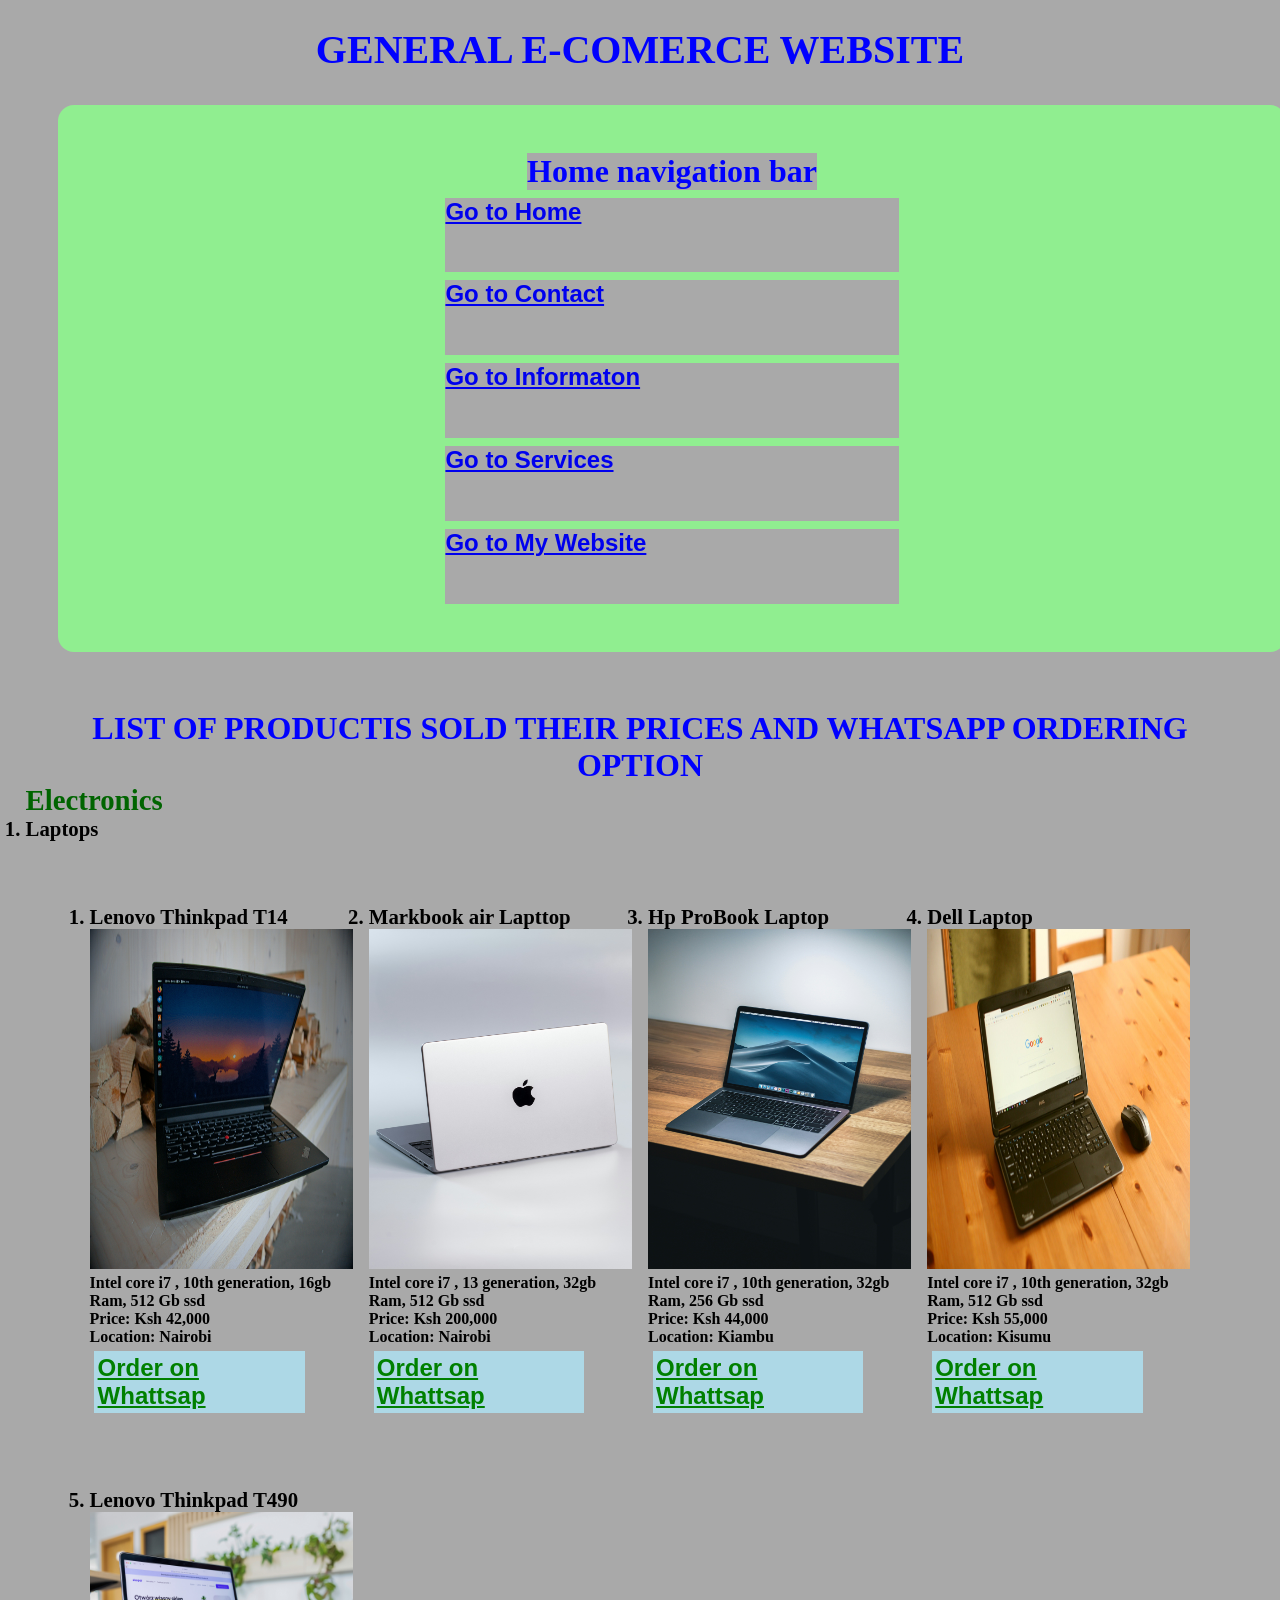
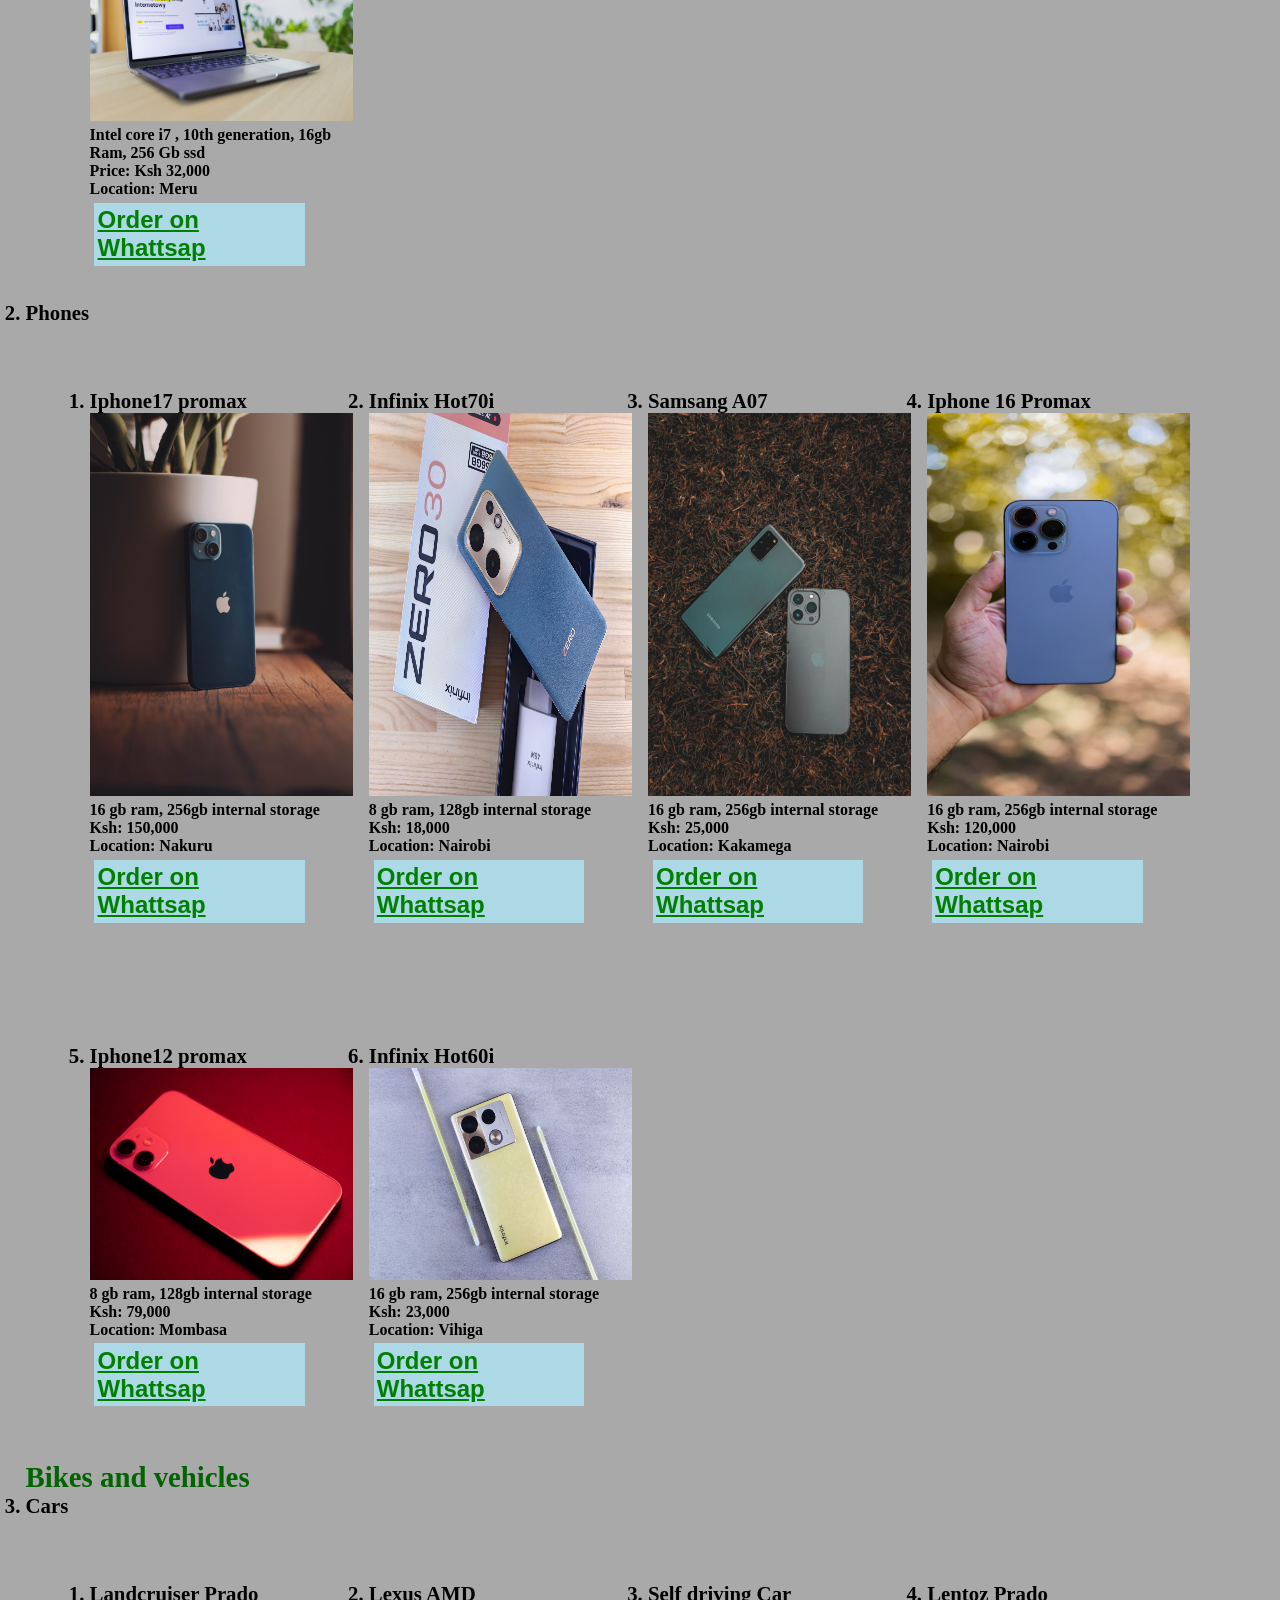
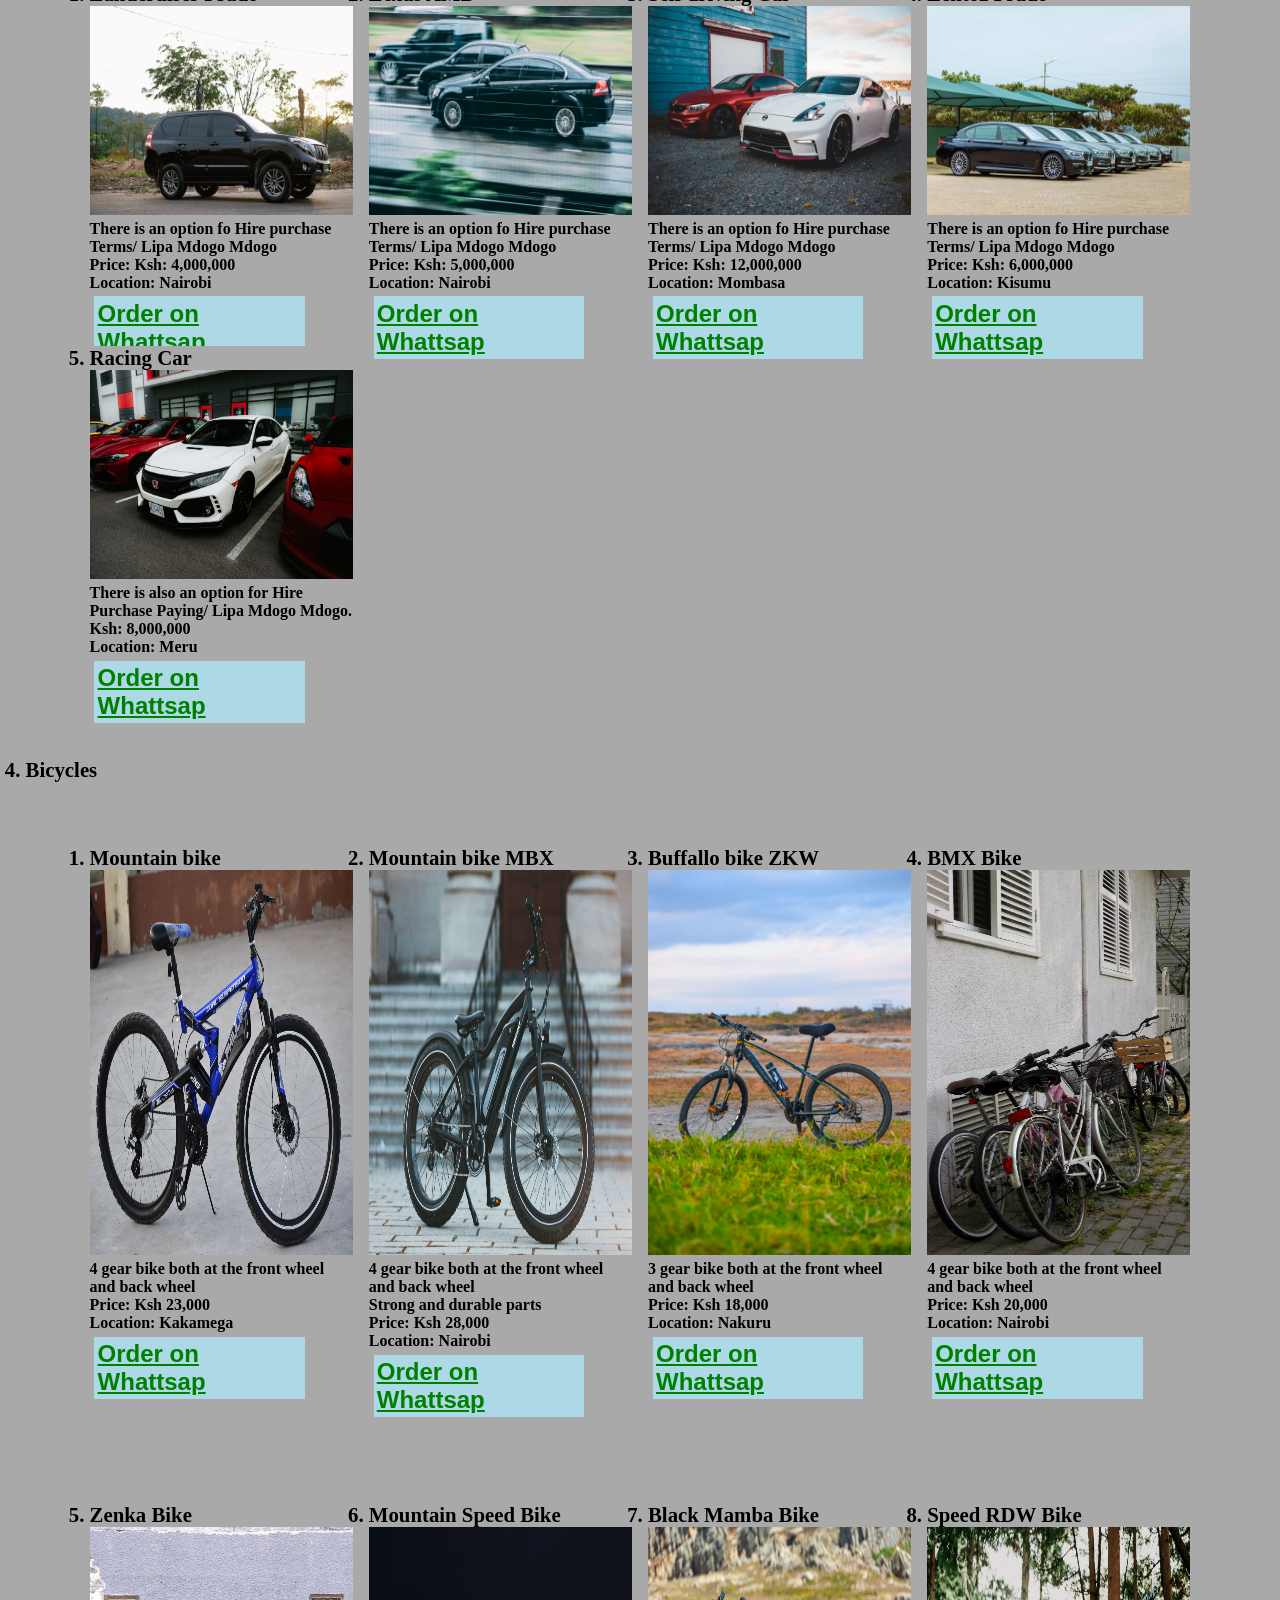
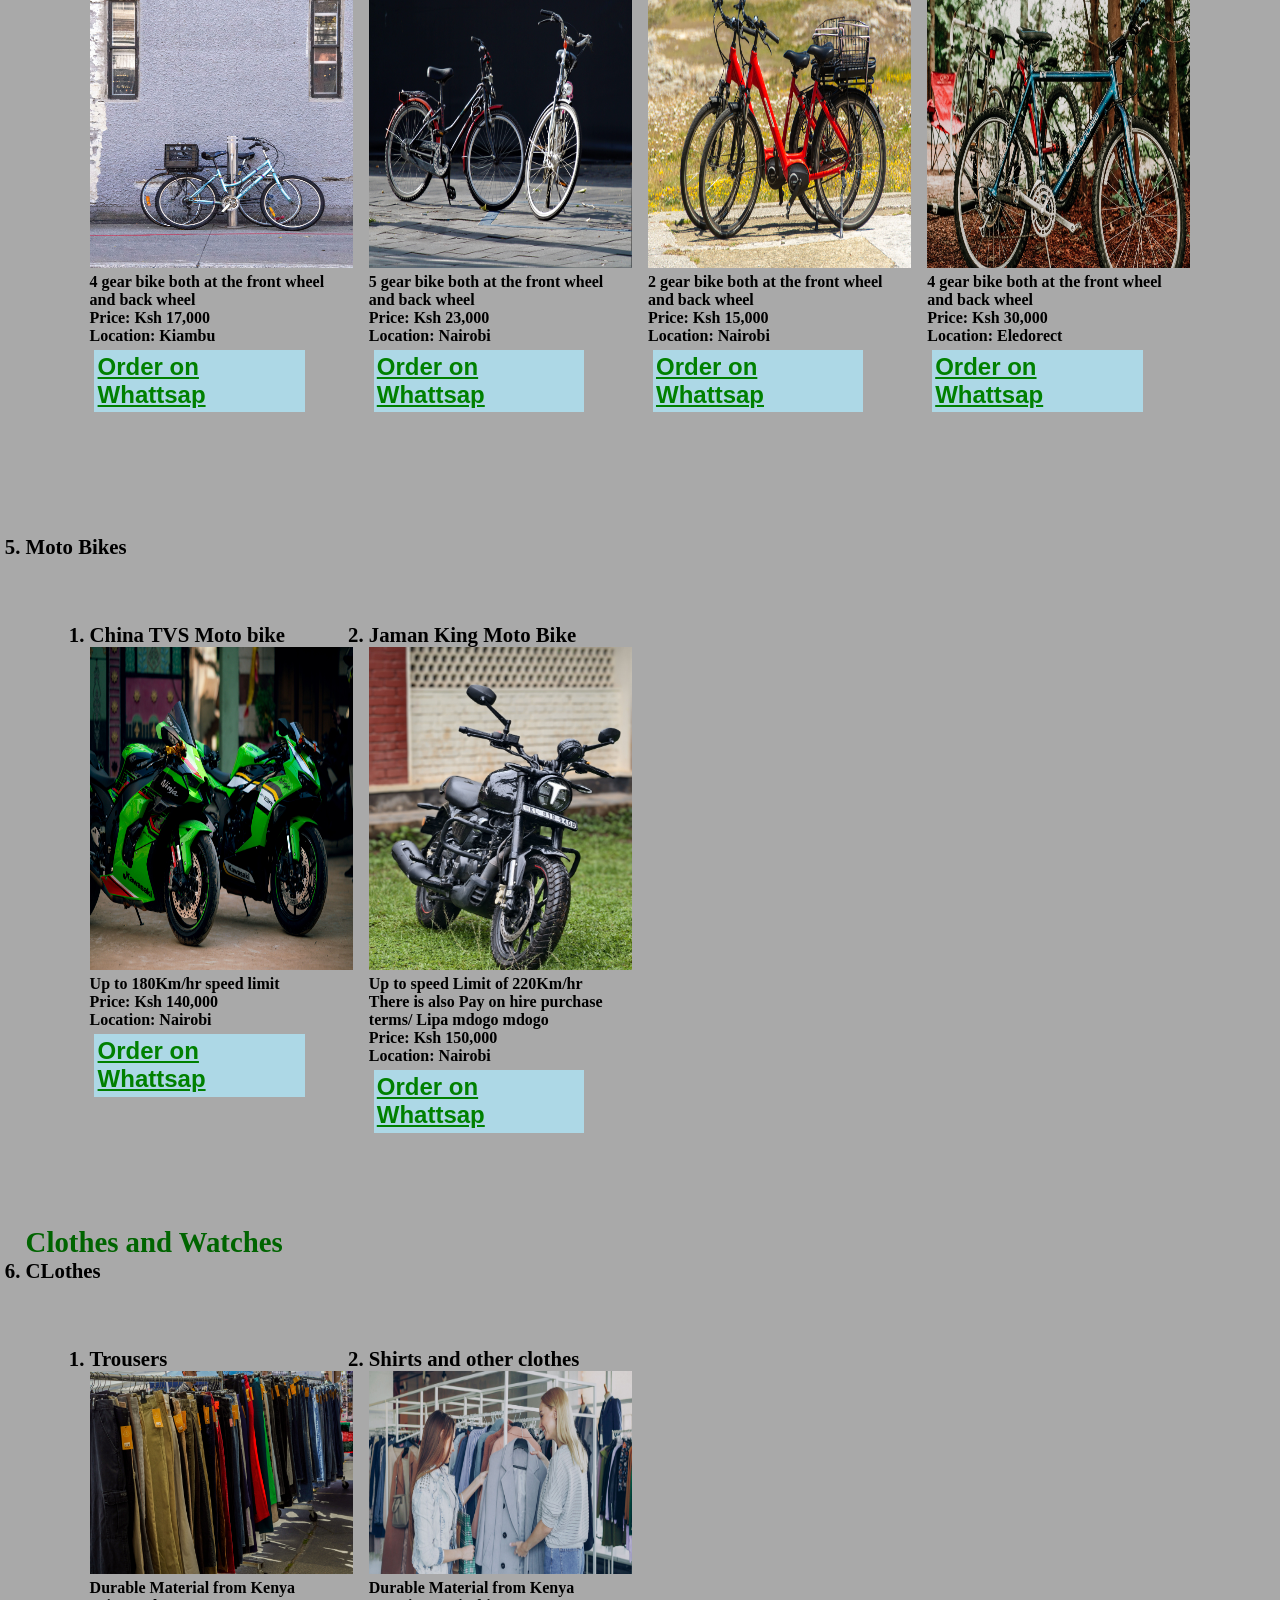
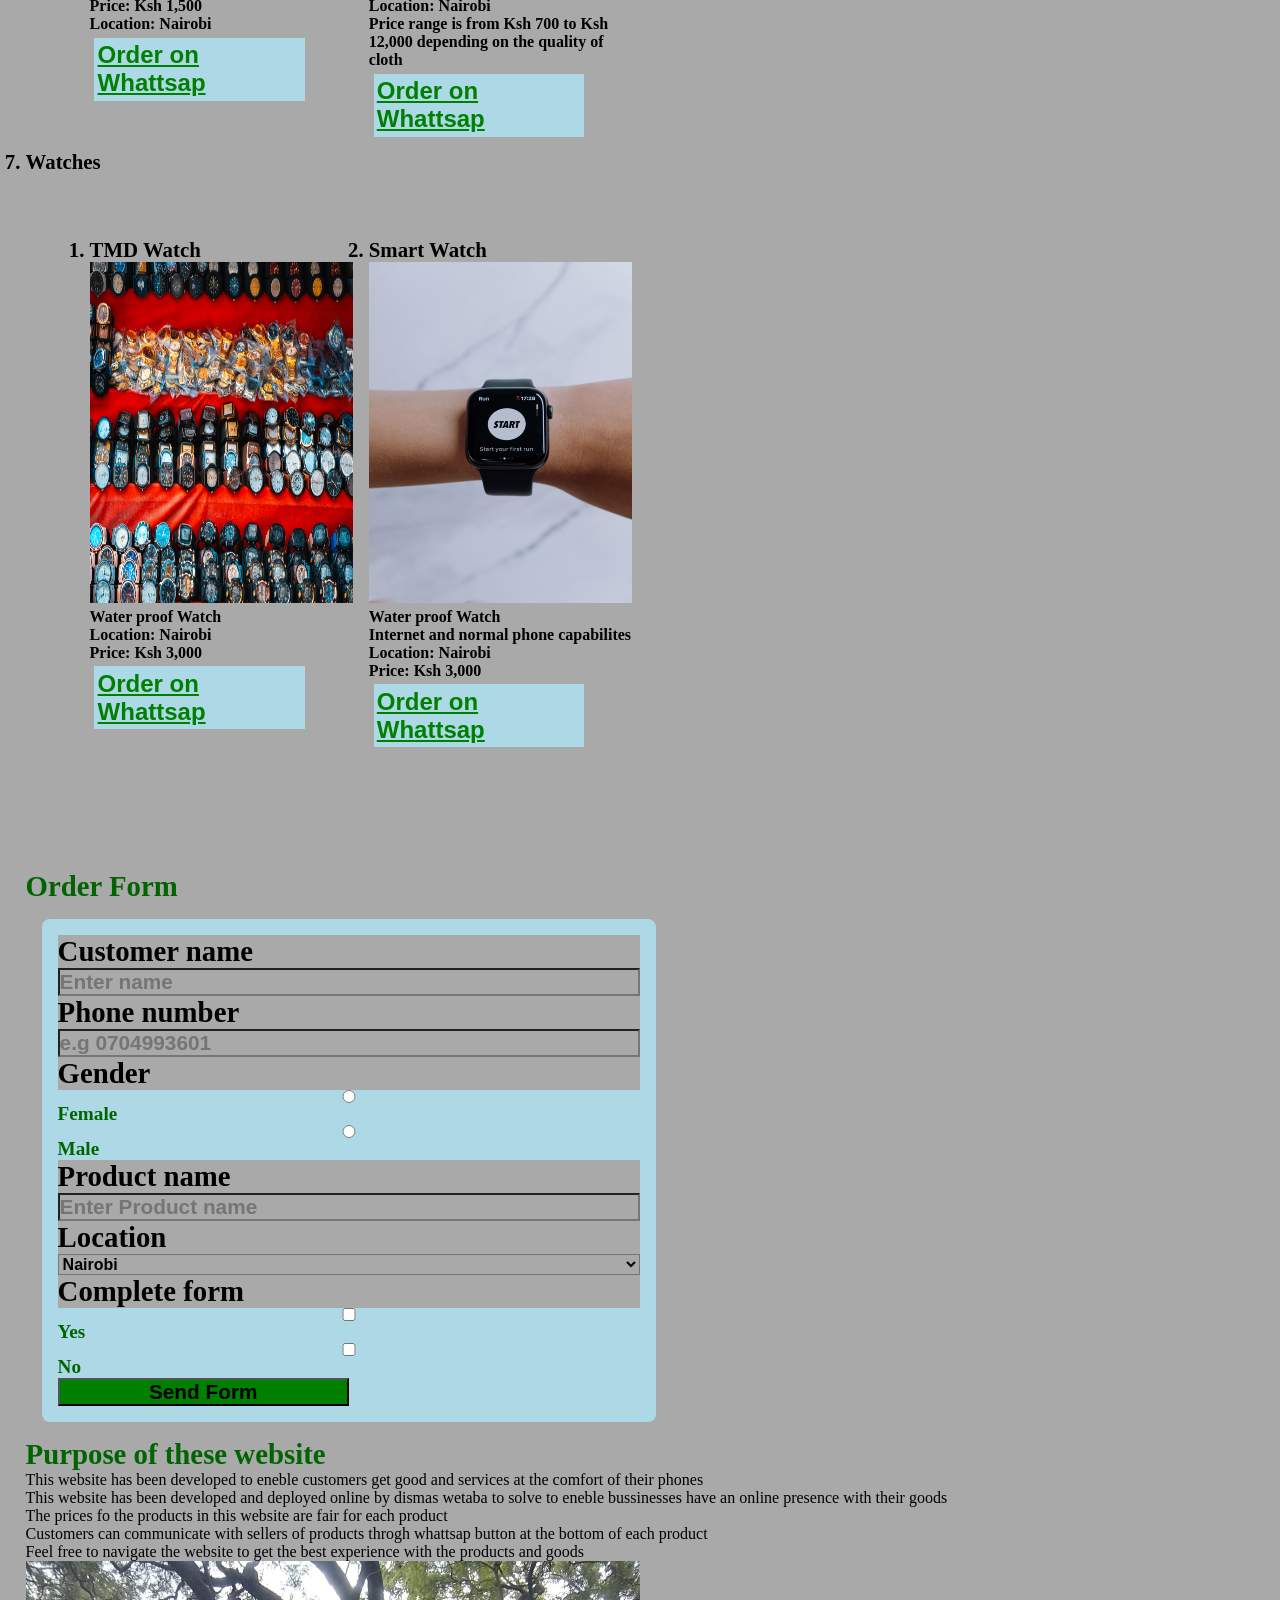
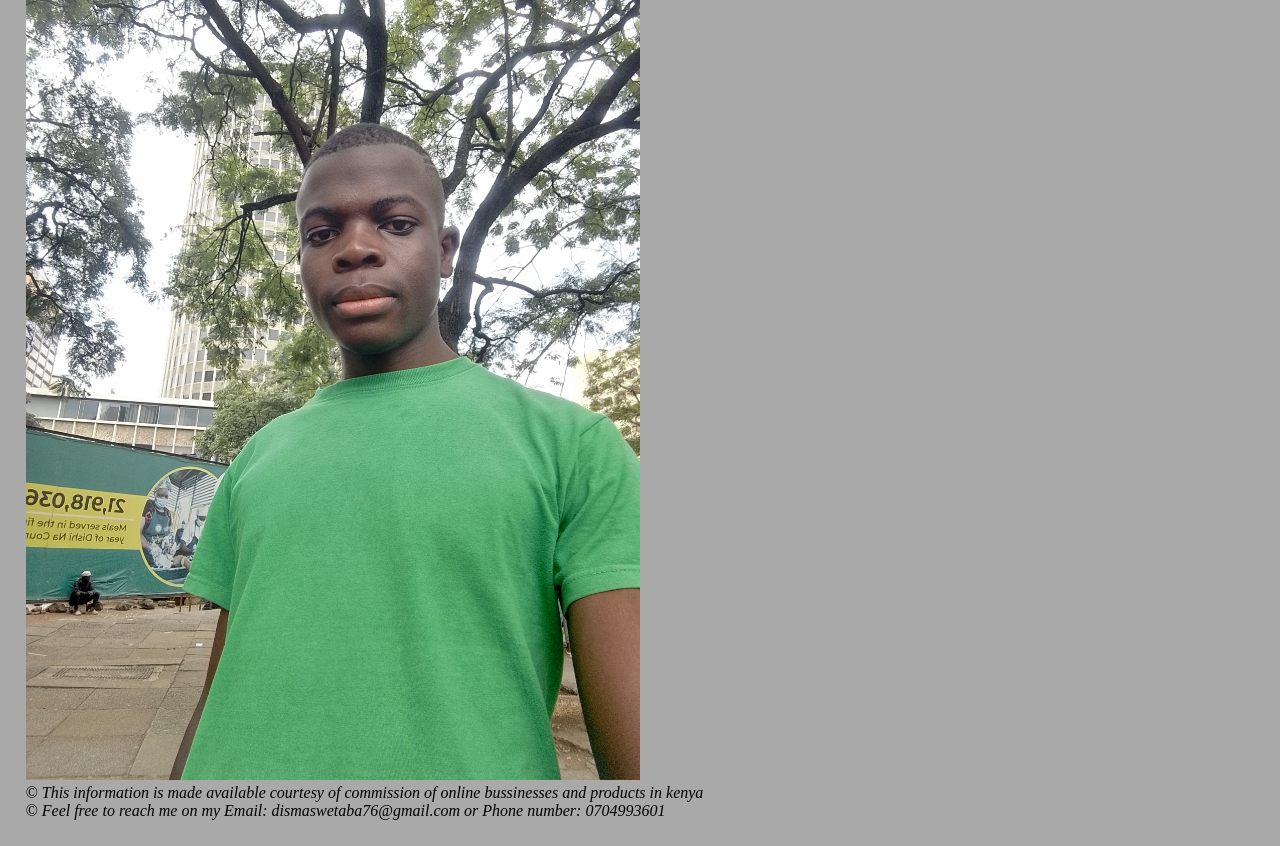
==== index.html @ 39b9da93 "Fixed the view port spelling problem" ====
<!DOCTYPE html>
<html lang="en">
    <head>
        <meta charset="UTF-8">
        <meta name="viewport" content="width=device-width, initial-scale=1.0">
        <title>Home Page</title>
        <link rel="stylesheet" href="styles.css">
    </head>
    <body>
        <header class="header">
            <h1>GENERAL E-COMERCE WEBSITE</h1>
            <nav>
                <h2> Home navigation bar</h2>
                <a class="btn" href="index.html">Go to Home</a>
                <a class="btn" href="contact.html">Go to Contact</a>
                <a class="btn" href="about.html">Go to Informaton </a>
                <a class="btn" href="services.html">Go to Services</a>
                <a class="btn" href="https://dismaswetaba.github.io/personal_website/">Go to My Website</a>
            </nav>
        </header>
        <main>
            <section class="goods">
                <h2>LIST OF PRODUCTIS SOLD THEIR PRICES AND WHATSAPP ORDERING OPTION</h2>
                <ol>
                    <h3>Electronics</h3>
                    <li>Laptops</li>
                    <ol class="products" start="1">
                        <li>Lenovo Thinkpad T14
                            <img src="images/lenovo.jpg" alt="Lenovo Thinkpad T14">
                            <p>Intel core i7 , 10th generation, 16gb Ram, 512 Gb ssd</p>
                            <p><strong>Price: Ksh 42,000</strong></p>
                            <p><strong>Location: Nairobi</strong></p>
                            <a class="whatssap-btn" href="https://wa.me/254704993601?text=Hello%2c%20I%20want%20Lenovo%20Thinkpad%20T14%20Laptop">Order on Whattsap</a>
                        </li>
                            <li>Markbook air Lapttop
                            <img src="images/markbookair.jpg" alt="Markbook air">
                            <p>Intel core i7 , 13 generation, 32gb Ram, 512 Gb ssd</p>
                            <p><strong>Price: Ksh 200,000</strong></p>
                            <p><strong>Location: Nairobi</strong></p>
                            <a class="whatssap-btn" href="https://wa.me/254704993601?text=Hello%2c%20I%20want%20to%20buy%20MackBook%20air%20Laptop">Order on Whattsap</a>
                        </li>
                        <li>Hp ProBook Laptop
                            <img src="images/hp_probook.jpg" alt="Hp Proobook Laptop">
                            <p>Intel core i7 , 10th generation, 32gb Ram, 256 Gb ssd</p>
                            <p><strong>Price: Ksh 44,000</strong></p>
                            <p><strong>Location: Kiambu</strong></p>
                            <a class="whatssap-btn" rel="noopener noreferrer" target="_blank" href="https://wa.me/254704993601?text=Hello%2c%20I%20want%20to%20buy%Hp%20ProBook%20Laptop">Order on Whattsap</a>
                        </li>
                        <li>Dell Laptop
                            <img src="images/dell.jpg" alt="Dell Laptop">
                            <p>Intel core i7 , 10th generation, 32gb Ram, 512 Gb ssd</p>
                            <p><strong>Price: Ksh 55,000</strong></p>
                            <p><strong>Location: Kisumu</strong></p>
                            <a class="whatssap-btn" href="https://wa.me/254704993601?text=Hello%2c%20I%20want%20to%20buy%Dell%20Laptop">Order on Whattsap</a>
                        </li>
                        <li>Lenovo Thinkpad T490
                            <img src="images/laptop.jpg" alt="Hp Proobook Laptop">
                            <p>Intel core i7 , 10th generation, 16gb Ram, 256 Gb ssd</p>
                            <p><strong>Price: Ksh 32,000</strong></p>
                            <p><strong>Location: Meru</strong></p>
                            <a class="whatssap-btn" rel="noopener noreferrer" href="https://wa.me/254704993601?text=Hello%2c%20I%20want%20to%20buy%Lenovo%20Thinkpad%20T490%20Laptop">Order on Whattsap</a>
                        </li>    
                    </ol>
                    <li>Phones</li>
                    <ol class="products">
                        <li>Iphone17 promax
                            <img src="images/iphone1.jpg" alt="Iphone17 promax">
                            <p>16 gb ram, 256gb internal storage</p>
                            <p><strong>Ksh: 150,000</strong></p>
                            <p><strong>Location: Nakuru</strong></p>
                            <a class="whatssap-btn" rel="noopener noreferrer" href="https://wa.me/254704993601?text=Hello%2c%20I%20want%20buy%20Iphone17%20Promax.">Order on Whattsap</a>
                        </li>
                        <li>Infinix Hot70i
                            <img src="images/Infinix1.jpg" alt="Infinix Hot70i">
                            <p>8 gb ram, 128gb internal storage</p>
                            <p><strong>Ksh: 18,000</strong></p>
                            <p><strong>Location: Nairobi</strong></p>
                            <a class="whatssap-btn" rel="noopener noreferrer" href="https://wa.me/254704993601?text=Hello%2c%20I%20want%20Infinix%20Hot70i.">Order on Whattsap</a>
                        </li>
                        <li>Samsang A07
                            <img src="images/samsang.jpg" alt="Samsang A07">
                            <p>16 gb ram, 256gb internal storage</p>
                            <p><strong>Ksh: 25,000</strong></p>
                            <p><strong>Location: Kakamega</strong></p>
                            <a class="whatssap-btn" rel="noopener noreferrer" href="https://wa.me/254704993601?text=Hello%2c%20I%20want%20buy%20Samsang%20Promax.">Order on Whattsap</a>
                        </li>
                            <li>Iphone 16 Promax
                            <img src="images/iphone2.jpg" alt="Iphone16 promax">
                            <p>16 gb ram, 256gb internal storage</p>
                            <p><strong>Ksh: 120,000</strong></p>
                            <p><strong>Location: Nairobi</strong></p>
                            <a class="whatssap-btn" rel="noopener noreferrer" href="https://wa.me/254704993601?text=Hello%2c%20I%20want%20buy%20Iphone16%20Promax.">Order on Whattsap</a>
                        </li>
                        <li>Iphone12 promax
                            <img src="images/iphone3.jpg" alt="Iphone12 promax">
                            <p>8 gb ram, 128gb internal storage</p>
                            <p><strong>Ksh: 79,000</strong></p>
                            <p><strong>Location: Mombasa</strong></p>
                            <a class="whatssap-btn" rel="noopener noreferrer" href="https://wa.me/254704993601?text=Hello%2c%20I%20want%20buy%20Iphone12%20Promax.">Order on Whattsap</a>
                        </li>
                        <li>Infinix Hot60i
                            <img src="images/infinix2.jpg" alt="Infinix Hot60i">
                            <p>16 gb ram, 256gb internal storage</p>
                            <p><strong>Ksh: 23,000</strong></p>
                            <p><strong>Location: Vihiga</strong></p>
                            <a class="whatssap-btn" rel="noopener noreferrer" href="https://wa.me/254704993601?text=Hello%2c%20I%20want%20buy%20Infinix%20Hot60i.">Order on Whattsap</a> 
                        </li>
                    </ol>
                    <h3>Bikes and vehicles</h3>
                    <li>Cars</li>
                    <ol class="products">
                        <li>Landcruiser Prado
                            <img src="images/landcruiserprado.jpg" alt="Landcruiser Prado">
                            <p>There is an option fo Hire purchase Terms/ Lipa Mdogo Mdogo</p>
                            <p><strong>Price: Ksh: 4,000,000</strong></p>
                            <p><strong>Location: Nairobi</strong></p>
                            <a class="whatssap-btn" rel="noopener noreferrer" href="https://wa.me/254704993601?text=Hello%2c%20I%20want%20to%20Landcruiser%20Prado">Order on Whattsap</a>
                        </li>
                        <li>Lexus AMD
                            <img src="images/cars2.jpg" alt="Lexus AMD">
                            <p>There is an option fo Hire purchase Terms/ Lipa Mdogo Mdogo</p>
                            <p><strong>Price: Ksh: 5,000,000</strong></p>
                            <p><strong>Location: Nairobi</strong></p>
                            <a class="whatssap-btn" rel="noopener noreferrer" href="https://wa.me/254704993601?text=Hello%2c%20I%20want%20to%20Lexus%20AMD">Order on Whattsap</a>
                        </li>
                        <li>Self driving Car
                            <img src="images/cars3.jpg" alt="Self Driving car">
                            <p>There is an option fo Hire purchase Terms/ Lipa Mdogo Mdogo</p>
                            <p><strong>Price: Ksh: 12,000,000</strong></p>
                            <p><strong>Location: Mombasa</strong></p>
                            <a class="whatssap-btn" rel="noopener noreferrer" href="https://wa.me/254704993601?text=Hello%2c%20I%20want%20to%20Self%20driving%20car">Order on Whattsap</a>
                        </li>
                        <li>Lentoz Prado
                            <img src="images/cars5.jpg" alt="Lentoz Prado">
                            <p>There is an option fo Hire purchase Terms/ Lipa Mdogo Mdogo</p>
                            <p><strong>Price: Ksh: 6,000,000</strong></p>
                            <p><strong>Location: Kisumu</strong></p>
                            <a class="whatssap-btn" rel="noopener noreferrer" href="https://wa.me/254704993601?text=Hello%2c%20I%20want%20to%20Lentoz%20Prado">Order on Whattsap</a>
                        </li>
                        <li>Racing Car
                            <img src="images/cars1.jpg" alt="Racing Car">
                            <p>There is also an option for Hire Purchase Paying/ Lipa Mdogo Mdogo.</p>
                            <p><strong>Ksh: 8,000,000</strong></p>
                            <p><strong>Location: Meru</strong></p>
                            <a class="whatssap-btn" rel="noopener noreferrer" href="https://wa.me/254704993601?text=Hello%2c%20I%20to%20buy%20a%20Racing%20car.">Order on Whattsap</a>
                        </li>
                    </ol>
                    <li>Bicycles</li>
                    <ol class="products">
                        <li>Mountain bike
                            <img src="images/mountainbike.jpg" alt="Mountain bike">
                            <p>4 gear bike both at the front wheel and back wheel</p>
                            <p><strong>Price: Ksh 23,000</strong></p>
                            <p><strong>Location: Kakamega</strong></p>
                            <a class="whatssap-btn" rel="noopener noreferrer" href="https://wa.me/254704993601?text=Hello%2c%20I%20want%20to%20buy%20this%20Mountain%20bike">Order on Whattsap</a>
                        </li>
                        <li>Mountain bike MBX
                            <img src="images/mountainbike1.jpg" alt="Mountain bike MBX">
                            <p>4 gear bike both at the front wheel and back wheel</p>
                            <p>Strong and durable parts</p>
                            <p><strong>Price: Ksh 28,000</strong></p>
                            <p><strong>Location: Nairobi</strong></p>
                            <a class="whatssap-btn" rel="noopener noreferrer" href="https://wa.me/254704993601?text=Hello%2c%20I%20want%20to%20buy%20this%20Mountain%20bike%20MBX">Order on Whattsap</a>
                        </li>
                        <li>Buffallo bike ZKW
                            <img src="images/bike1.jpg" alt="Buffallo bike ZKW">
                            <p>3 gear bike both at the front wheel and back wheel</p>
                            <p><strong>Price: Ksh 18,000</strong></p>
                            <p><strong>Location: Nakuru</strong></p>
                            <a class="whatssap-btn" rel="noopener noreferrer" href="https://wa.me/254704993601?text=Hello%2c%20I%20want%20to%20buy%20this%20Buffallo%20bike%20ZKW">Order on Whattsap</a>
                        </li>
                        <li>BMX Bike
                            <img src="images/bikes1.jpg" alt="BMX bike">
                            <p>4 gear bike both at the front wheel and back wheel</p>
                            <p><strong>Price: Ksh 20,000</strong></p>
                            <p><strong>Location: Nairobi</strong></p>
                            <a class="whatssap-btn" rel="noopener noreferrer" href="https://wa.me/254704993601?text=Hello%2c%20I%20want%20to%20buy%20this%20BMX%20bike">Order on Whattsap</a>
                        </li>
                        <li>Zenka Bike
                            <img src="images/bikes2.jpg" alt="Zenka bike">
                            <p>4 gear bike both at the front wheel and back wheel</p>
                            <p><strong>Price: Ksh 17,000</strong></p>
                            <p><strong>Location: Kiambu</strong></p>
                            <a class="whatssap-btn" rel="noopener noreferrer" href="https://wa.me/254704993601?text=Hello%2c%20I%20want%20to%20buy%20this%20Zenka%20bike">Order on Whattsap</a>
                        </li>
                        <li>Mountain Speed Bike
                            <img src="images/bikes3.jpg" alt="Mountain Speed bike">
                            <p>5 gear bike both at the front wheel and back wheel</p>
                            <p><strong>Price: Ksh 23,000</strong></p>
                            <p><strong>Location: Nairobi</strong></p>
                            <a class="whatssap-btn" rel="noopener noreferrer" href="https://wa.me/254704993601?text=Hello%2c%20I%20want%20to%20buy%20this%20Mountain%20Speed%20bike">Order on Whattsap</a>
                        </li>
                        <li>Black Mamba Bike
                            <img src="images/bikes4.jpg" alt="Black Mamba bike">
                            <p>2 gear bike both at the front wheel and back wheel</p>
                            <p><strong>Price: Ksh 15,000</strong></p>
                            <p><strong>Location: Nairobi</strong></p>
                            <a class="whatssap-btn" rel="noopener noreferrer" href="https://wa.me/254704993601?text=Hello%2c%20I%20want%20to%20buy%20this%20Black%20Mamba%20bike">Order on Whattsap</a>
                        </li>
                        <li>Speed RDW Bike
                            <img src="images/bikes5.jpg" alt="Speed RDW Bike">
                            <p>4 gear bike both at the front wheel and back wheel</p>
                            <p><strong>Price: Ksh 30,000</strong></p>
                            <p><strong>Location: Eledorect</strong></p>
                            <a class="whatssap-btn" rel="noopener noreferrer" href="https://wa.me/254704993601?text=Hello%2c%20I%20want%20to%20buy%20this%20Speed%20RDW%20bike">Order on Whattsap</a>
                        </li>


                    </ol>
                    <li>Moto Bikes</li>
                    <ol class="products">
                        <li>China TVS Moto bike
                            <img src="images/motorbik1.jpg" alt="TVS Moto Bike">
                            <p>Up to 180Km/hr speed limit</p>
                            <p><strong>Price: Ksh 140,000</strong></p>
                            <p><strong>Location: Nairobi</strong></p>
                            <a class="whatssap-btn" rel="noopener noreferrer" href="https://wa.me/254704993601?text=Hello%2c%20I%20want%20to%20buy%20this%20TVS%20Moto%20bike">Order on Whattsap</a>
                        </li>
                        <li>Jaman King Moto Bike
                            <img src="images/motorbike.jpg" alt="Jaman King Bike">
                            <p>Up to speed Limit of 220Km/hr</p>
                            <p>There is also Pay on hire purchase terms/ Lipa mdogo mdogo</p>
                            <p><strong>Price: Ksh 150,000</strong></p>
                            <p><strong>Location: Nairobi</strong></p>
                            <a class="whatssap-btn" rel="noopener noreferrer" href="https://wa.me/254704993601?text=Hello%2c%20I%20want%20to%20buy%20this%20Jaman%20King%20Moto%20bike">Order on Whattsap</a>
                        </li>
                    </ol>
                    <h3>Clothes and Watches</h3>
                    <li>CLothes</li>
                    <ol class="products">
                        <li>Trousers
                            <img src="images/trousers1.jpg" alt="Trousers">
                            <p>Durable Material from Kenya </p>
                            <p><strong>Price: Ksh 1,500</strong></p>
                            <p><strong>Location: Nairobi</strong></p>
                            <a class="whatssap-btn" rel="noopener noreferrer" href="https://wa.me/254704993601?text=Hello%2c%20I%20want%20to%20buy%20this%20Trouser.">Order on Whattsap</a>
                        </li>
                        <li>Shirts and other clothes
                            <img src="images/clothes.jpg" alt="Clothes">
                            <p>Durable Material from Kenya </p>
                            <p><strong>Location: Nairobi</strong></p>
                            <p><strong>Price range is from Ksh 700 to Ksh 12,000 depending on the quality of cloth</strong></p>
                            <a class="whatssap-btn" rel="noopener noreferrer" href="https://wa.me/254704993601?text=Hello%2c%20I%20want%20to%20buy%20this%20Trouser.">Order on Whattsap</a>
                        </li>
                    </ol>
                    <li>Watches</li>
                    <ol class="products">
                        <li>TMD Watch
                            <img src="images/watches1.jpg" alt="TMD Watch">
                            <p>Water proof Watch</p>
                            <p><strong>Location: Nairobi</strong></p>
                            <p><strong>Price: Ksh 3,000</strong></p>
                            <a class="whatssap-btn" rel="noopener noreferrer" href="https://wa.me/254704993601?text=Hello%2c%20I%20to%20buy%20a%20TMD%20Watch.">Order on Whattsap</a>
                        </li>
                         <li>Smart Watch
                            <img src="images/smartwatch1.jpg" alt="Smart Watch">
                            <p>Water proof Watch</p>
                            <p>Internet and normal phone capabilites</p>
                            <p><strong>Location: Nairobi</strong></p>
                            <p><strong> Price: Ksh 3,000 </strong></p>
                            <a class="whatssap-btn" rel="noopener noreferrer" href="https://wa.me/254704993601?text=Hello%2c%20I%20to%20buy%20a%20Smart%20Watch.">Order on Whattsap</a>
                        </li>
                    </ol>
                </ol>
            </section>
            <aside class="form">
                <h3>Order Form</h3>
                <form action="submit" method="post">
                    <label for="name">Customer name</label>
                    <input type="text" id="name" name="name" placeholder="Enter name" required>
                    <label for="phone_number">Phone number</label>
                    <input type="tel" id="phone_number" name="phone_number" placeholder="e.g 0704993601" required>
                    <label for="gender">Gender</label>
                    <input type="radio" name="gender" id="gender" value="Female">Female
                    <input type="radio" name="gender" id="gender" value="Male">Male
                    <label for="product_name">Product name</label>
                    <input type="text" id="product_name" name="product_name" placeholder="Enter Product name" required>
                    <label for="location">Location</label>
                    <select id="location">
                        <option value="Nairobi">Nairobi</option>
                        <option value="Meru">Meru</option>
                        <option value="Mombasa">Mombasa</option>
                        <option value="Kakamega">Kakamega</option>
                        <option value="Kisumu">Kisumu</option>
                        <option value="Nakuru">Nakuru</option>
                        <option value="Vihiga">Vihiga</option>
                        <option value="Machakos">Machakos</option>
                        <option value="Kiambu">Kiambu</option>
                        <option value="Embu">Embu</option>
                        <option value="Eldorect">Eldorect</option>
                    </select>
                    <label>Complete form</label>
                    <input type="checkbox" value="Yes">Yes
                    <input type="checkbox" value="No">No
                    <button type="submit">Send Form</button>
                </form>
            </aside>
            <aside>
                <h4>Purpose of these website</h4>
                <p>This website has been developed to eneble customers get good and services at the comfort of their phones</p>
                <p>This website has been developed and deployed online by dismas wetaba to solve to eneble bussinesses have an online presence with their goods</p>
                <p>The prices fo the products in this website are fair for each product </p>
                <p>Customers can communicate with sellers of products throgh whattsap button at the bottom of each product </p>
                <p>Feel free to navigate the website to get the best experience with the products and goods</p>
                <img class="my_photo" src="images/myphoto.jpg" alt="My Picture">
            </aside>
        </main>
        <footer>
            <p><em>&copy; This information is made available courtesy of commission of online bussinesses and products in kenya</em></p>
            <p><em>&copy; Feel free to reach me on my Email: dismaswetaba76@gmail.com or Phone number: 0704993601</em></p>
        </footer>
    </body>
</html>
---- styles.css ----
*, *::before, *::after{padding: 0; box-sizing: border-box; margin: 0; background-color: darkgray;}
.products{background-color: darkgray;display: grid; grid-template-columns: repeat(4, 1fr); gap: 1rem; margin: 2rem; padding: 2rem;}
img{width: 100%; height: 60%;}
nav {width: 100%; height: 80%; align-items: center; display: flex; flex-direction: column; background-color: lightgreen; color: darkblue; justify-content: space-between; border-radius: 1rem; padding: 3rem; margin: 2rem; gap: 0.5rem;}
a{font-size: 1.5rem; height: 5rem; width: 40%; font-weight: bold; font-family: Arial, Helvetica, sans-serif; justify-content: space-between;}
.whatssap-btn{background-color: lightblue; color: green; display: flex; width: 80%; height:auto; padding: 0.2rem; margin: 0.3rem; justify-content: center;}
.my_photo{width: 50%; height: 50%; object-fit: cover;}
h1, h2, h3, h4, h5{color: darkgreen; display: block; font-weight: bold; font-family: 'Times New Roman', Times, serif; background-color: darkgray;}
a:hover, .btn:hover, .button:hover{background-color: darkgray; color: green;}
li{font-size: 1.3rem; font-weight: bold; color: black; background-color: darkgray;}
p{font-size: 1rem; color: black;}
form{font-size: 1.2rem; font-weight: bold; background-color: lightblue; display: flex; flex-direction: column; color: darkgreen; padding: 1rem; margin: 1rem; border-radius: 0.5rem; width: 50%; height: 50%;}
label{font-size: 1.8rem; font-weight: bold; color: black;} input{font-size: 1.3rem; font-weight: bold; color: darkgreen;}
button{background-color: green; color: black; font-size: 1.3rem; font-weight: bold; height: 40%; width: 50%; align-items: center;}
radio{font-size: 1rem; font-weight: bold; justify-content: space-evenly;}
select{font-size: 1rem; font-weight: bold;}
body{display: grid; margin: 0.6rem; padding: 1rem;}
h1, h2{color: blue; text-align: center; font-weight: bold;}
h1{font-size: 2.5rem;} h2{font-size: 2rem;} h3, h4, h5, h6{font-size: 1.8rem;}
@media (max-width: 768px) {
    .products{display: grid; grid-template-columns: repeat(2, 1fr);}
    h1{font-size: 2rem;} h2{font-size: 1.9rem;} h3, h4, h5, h6{font-size: 1.6rem;}

}
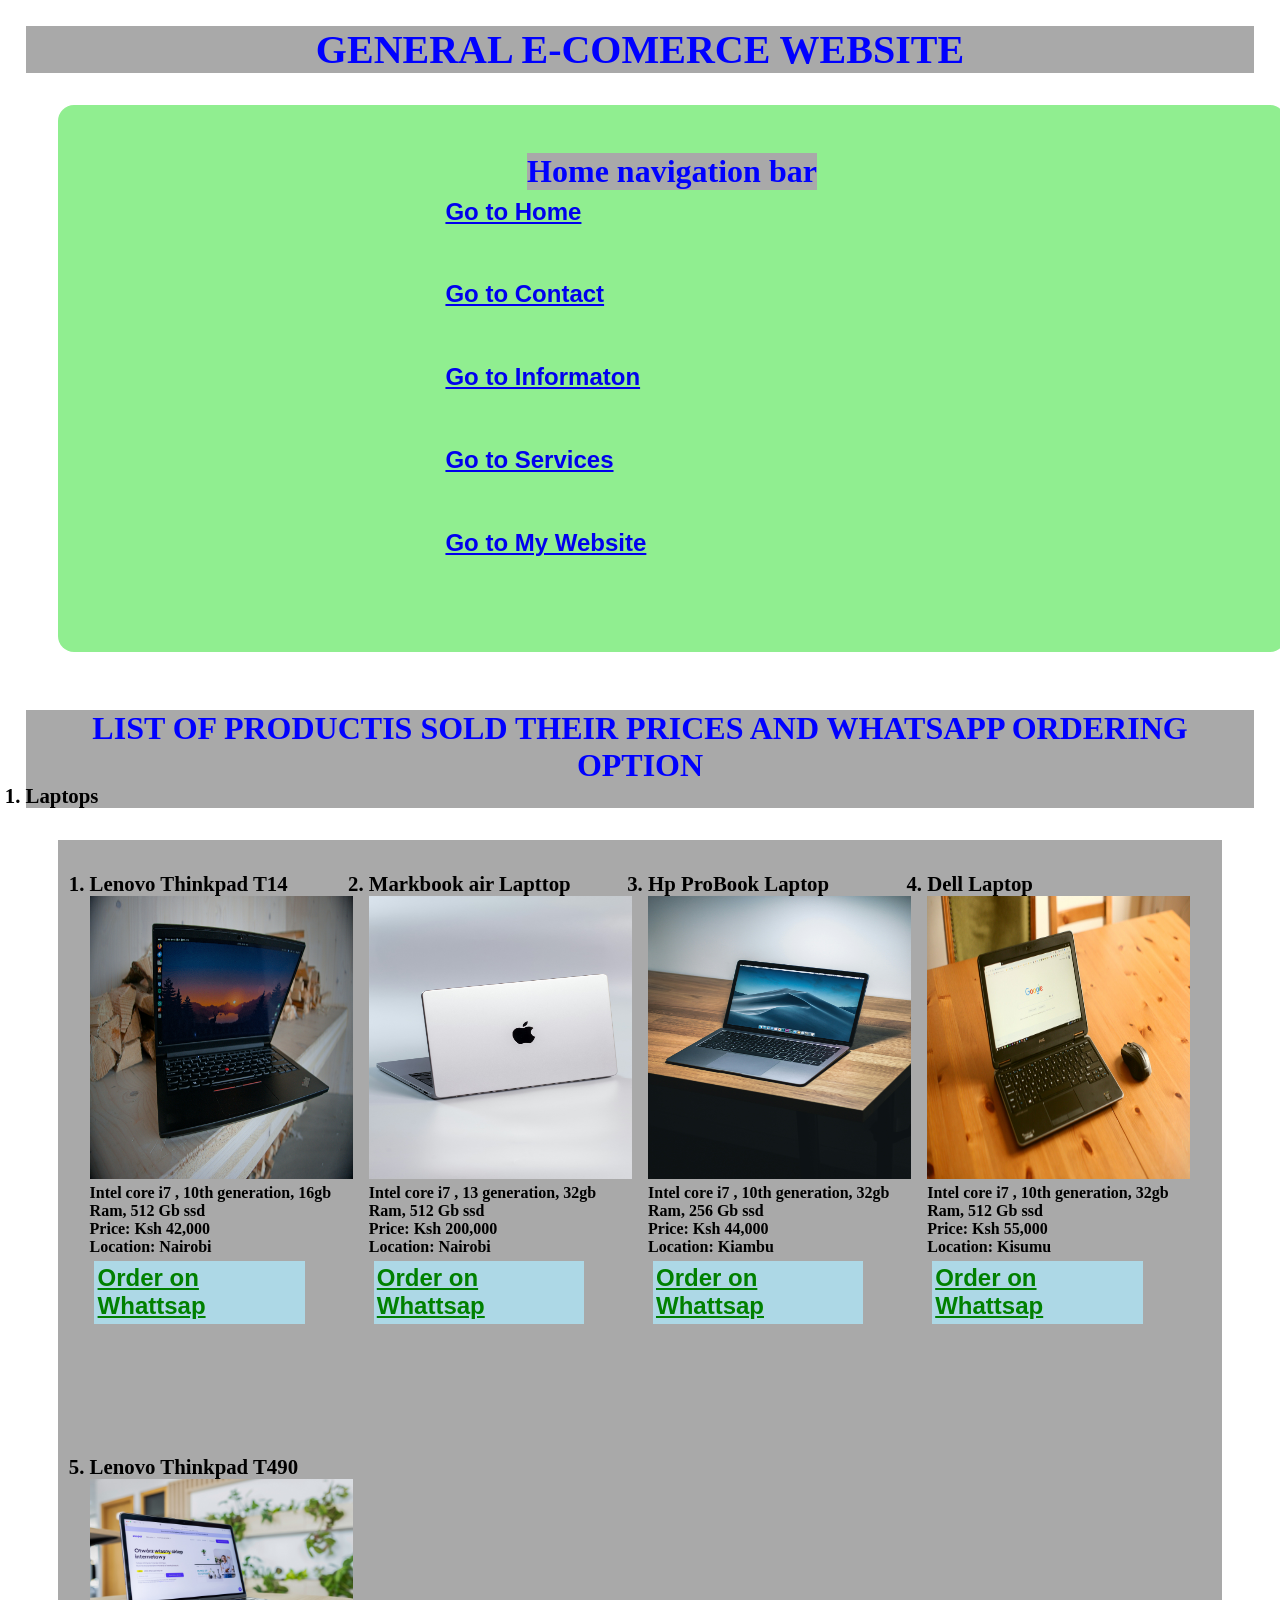
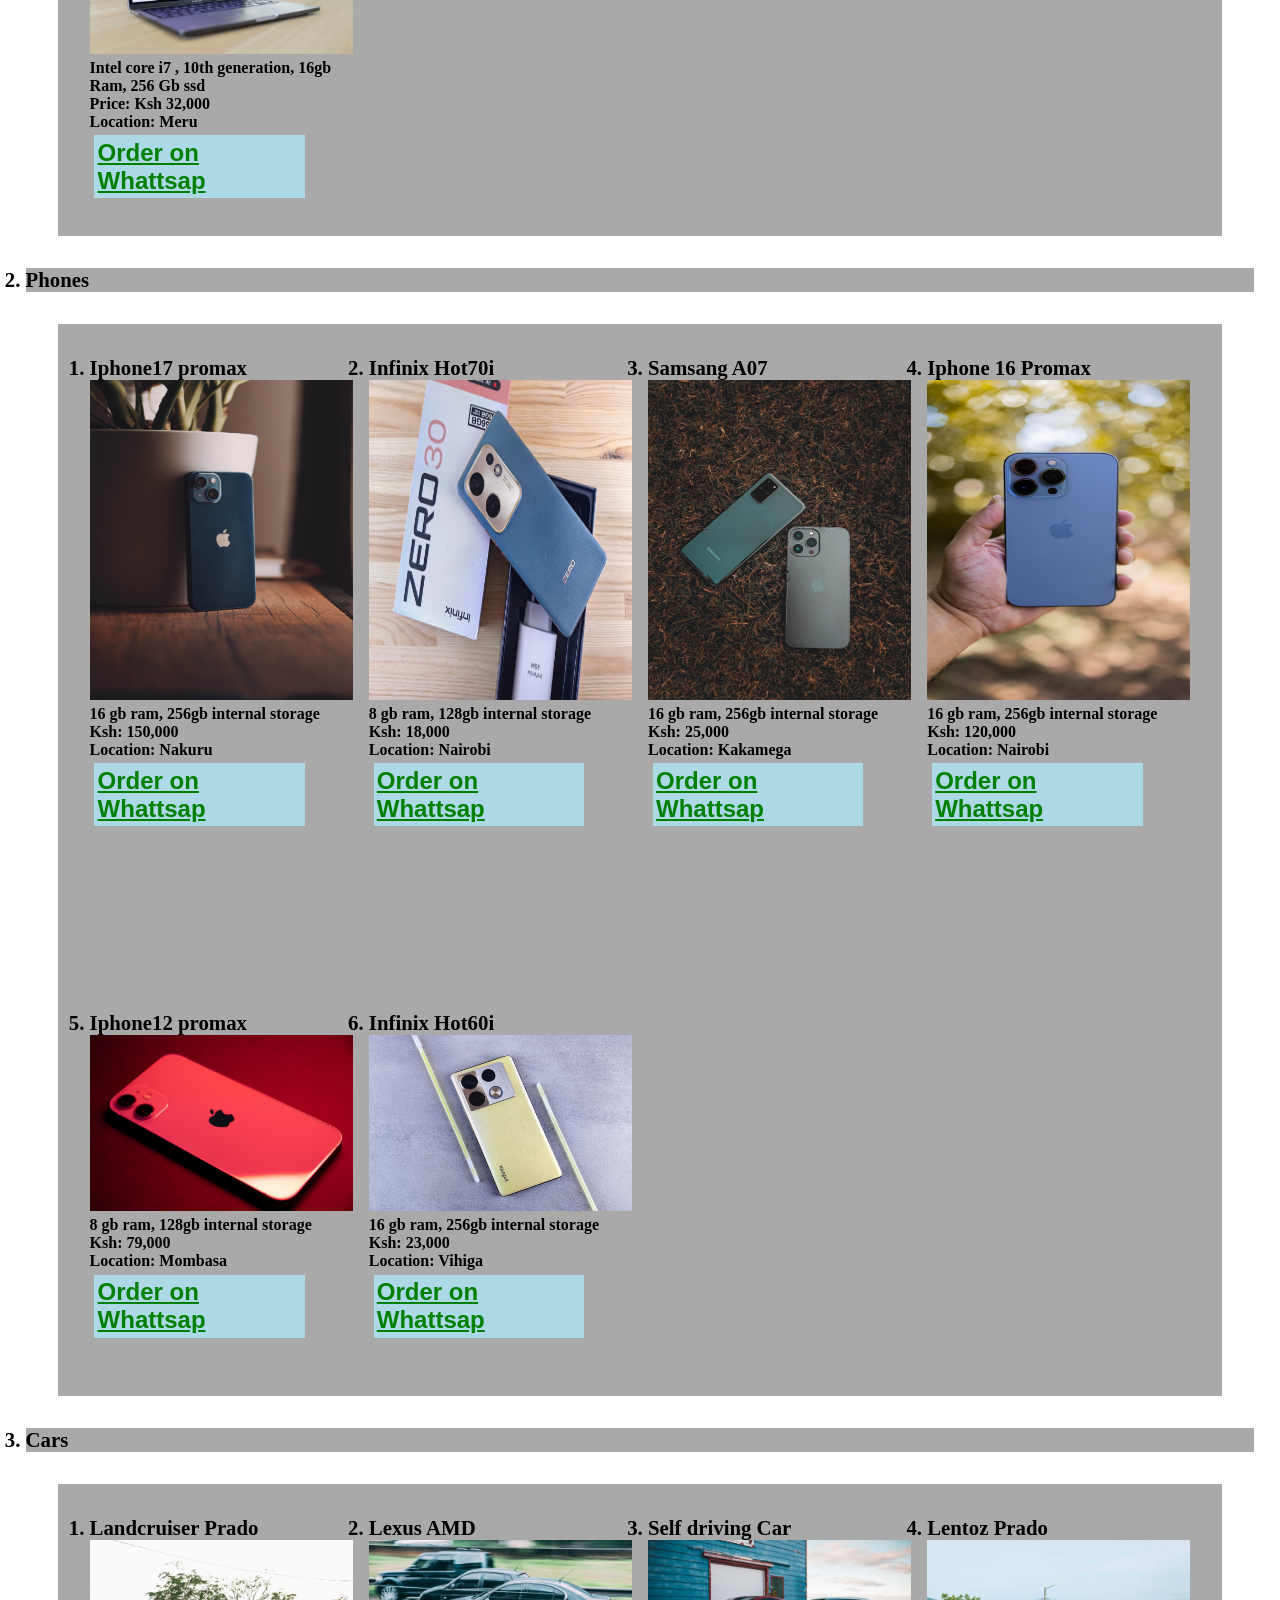
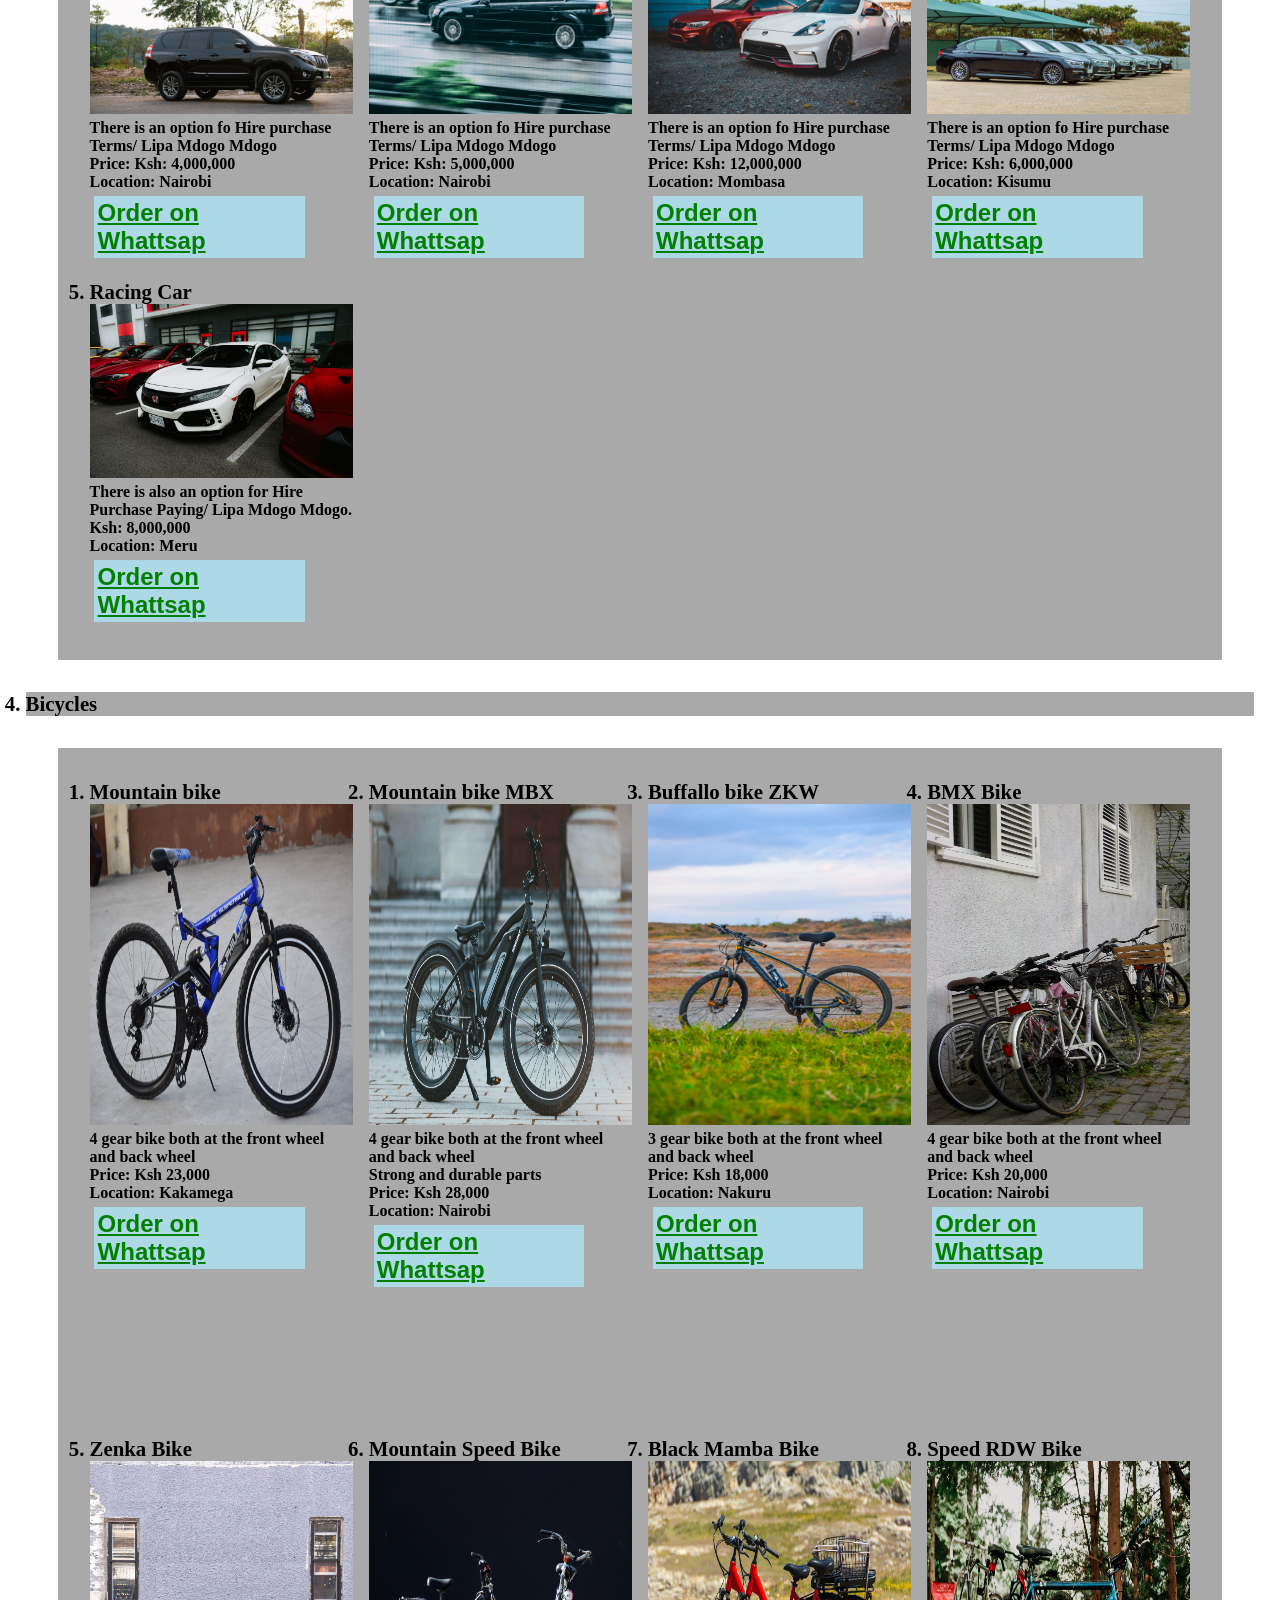
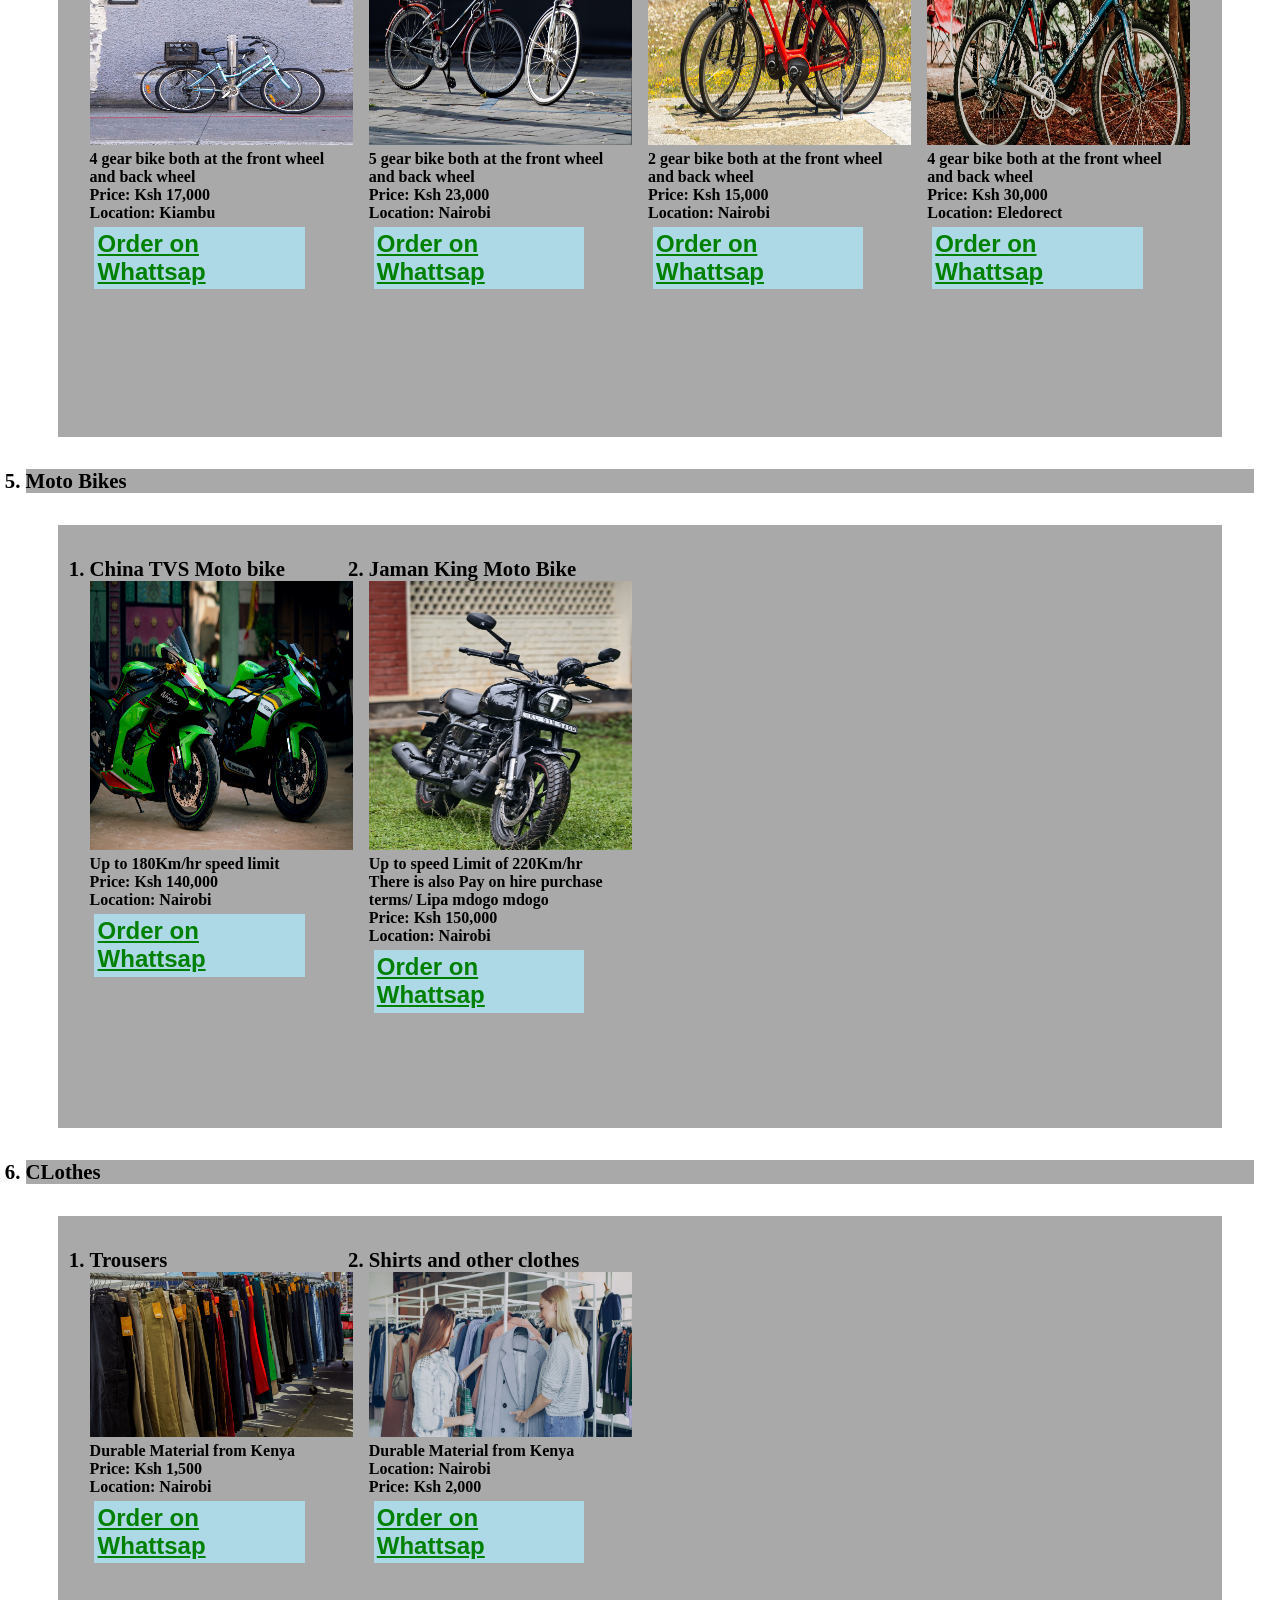
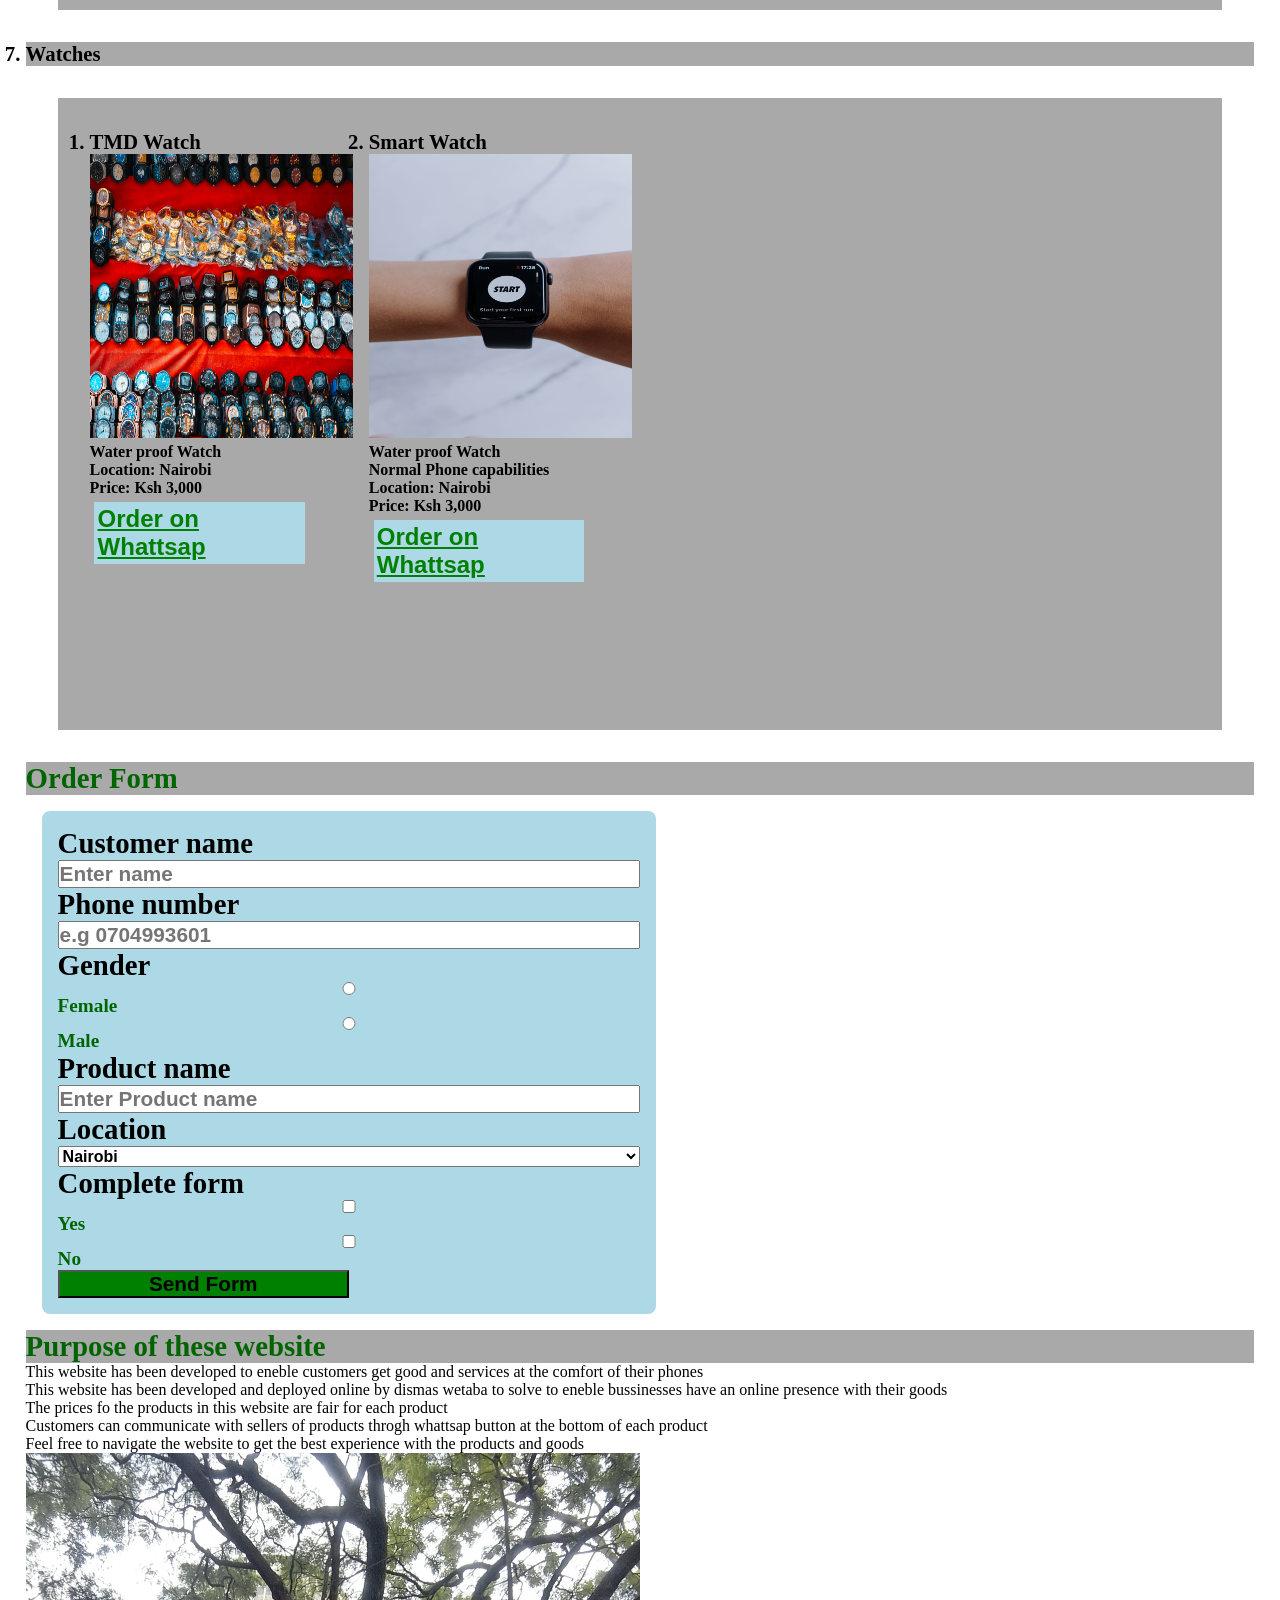
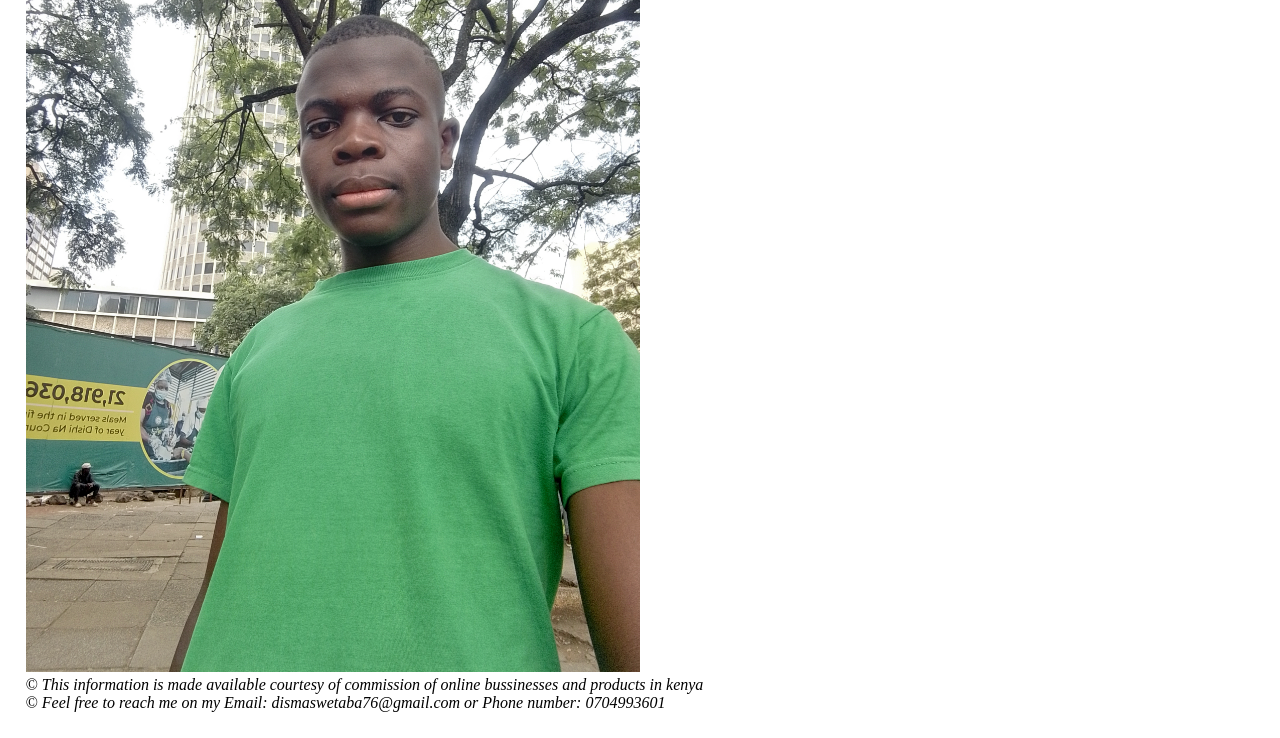
==== commit 3c0462e8: "Fixed media queries issues" ====
--- a/index.html
+++ b/index.html
@@ -22,7 +22,6 @@
             <section class="goods">
                 <h2>LIST OF PRODUCTIS SOLD THEIR PRICES AND WHATSAPP ORDERING OPTION</h2>
                 <ol>
-                    <h3>Electronics</h3>
                     <li>Laptops</li>
                     <ol class="products" start="1">
                         <li>Lenovo Thinkpad T14
@@ -106,7 +105,6 @@
                             <a class="whatssap-btn" rel="noopener noreferrer" href="https://wa.me/254704993601?text=Hello%2c%20I%20want%20buy%20Infinix%20Hot60i.">Order on Whattsap</a> 
                         </li>
                     </ol>
-                    <h3>Bikes and vehicles</h3>
                     <li>Cars</li>
                     <ol class="products">
                         <li>Landcruiser Prado
@@ -225,7 +223,6 @@
                             <a class="whatssap-btn" rel="noopener noreferrer" href="https://wa.me/254704993601?text=Hello%2c%20I%20want%20to%20buy%20this%20Jaman%20King%20Moto%20bike">Order on Whattsap</a>
                         </li>
                     </ol>
-                    <h3>Clothes and Watches</h3>
                     <li>CLothes</li>
                     <ol class="products">
                         <li>Trousers
@@ -239,7 +236,7 @@
                             <img src="images/clothes.jpg" alt="Clothes">
                             <p>Durable Material from Kenya </p>
                             <p><strong>Location: Nairobi</strong></p>
-                            <p><strong>Price range is from Ksh 700 to Ksh 12,000 depending on the quality of cloth</strong></p>
+                            <p><strong>Price: Ksh 2,000</strong></p>
                             <a class="whatssap-btn" rel="noopener noreferrer" href="https://wa.me/254704993601?text=Hello%2c%20I%20want%20to%20buy%20this%20Trouser.">Order on Whattsap</a>
                         </li>
                     </ol>
@@ -255,7 +252,7 @@
                          <li>Smart Watch
                             <img src="images/smartwatch1.jpg" alt="Smart Watch">
                             <p>Water proof Watch</p>
-                            <p>Internet and normal phone capabilites</p>
+                            <p>Normal Phone capabilities</p>
                             <p><strong>Location: Nairobi</strong></p>
                             <p><strong> Price: Ksh 3,000 </strong></p>
                             <a class="whatssap-btn" rel="noopener noreferrer" href="https://wa.me/254704993601?text=Hello%2c%20I%20to%20buy%20a%20Smart%20Watch.">Order on Whattsap</a>
--- a/styles.css
+++ b/styles.css
@@ -1,6 +1,6 @@
-*, *::before, *::after{padding: 0; box-sizing: border-box; margin: 0; background-color: darkgray;}
-.products{background-color: darkgray;display: grid; grid-template-columns: repeat(4, 1fr); gap: 1rem; margin: 2rem; padding: 2rem;}
-img{width: 100%; height: 60%;}
+*, *::before, *::after{padding: 0; box-sizing: border-box; margin: 0;}
+.products{background-color: darkgray;display: grid; grid-template-columns: repeat(4, minmax(0, 1fr)); gap: 1rem; margin: 2rem; padding: 2rem;}
+img{width: 100%; height: 50%;}
 nav {width: 100%; height: 80%; align-items: center; display: flex; flex-direction: column; background-color: lightgreen; color: darkblue; justify-content: space-between; border-radius: 1rem; padding: 3rem; margin: 2rem; gap: 0.5rem;}
 a{font-size: 1.5rem; height: 5rem; width: 40%; font-weight: bold; font-family: Arial, Helvetica, sans-serif; justify-content: space-between;}
 .whatssap-btn{background-color: lightblue; color: green; display: flex; width: 80%; height:auto; padding: 0.2rem; margin: 0.3rem; justify-content: center;}
@@ -17,8 +17,11 @@
 body{display: grid; margin: 0.6rem; padding: 1rem;}
 h1, h2{color: blue; text-align: center; font-weight: bold;}
 h1{font-size: 2.5rem;} h2{font-size: 2rem;} h3, h4, h5, h6{font-size: 1.8rem;}
-@media (max-width: 768px) {
-    .products{display: grid; grid-template-columns: repeat(2, 1fr);}
-    h1{font-size: 2rem;} h2{font-size: 1.9rem;} h3, h4, h5, h6{font-size: 1.6rem;}
+@media (max-width: 900px) {
+    .products{display: grid; grid-template-columns: repeat(2, minmax(0, 1fr));}
+
 
 }
+@media (max-width: 480px) {
+    .products{grid-template-columns: 1fr;}
+}
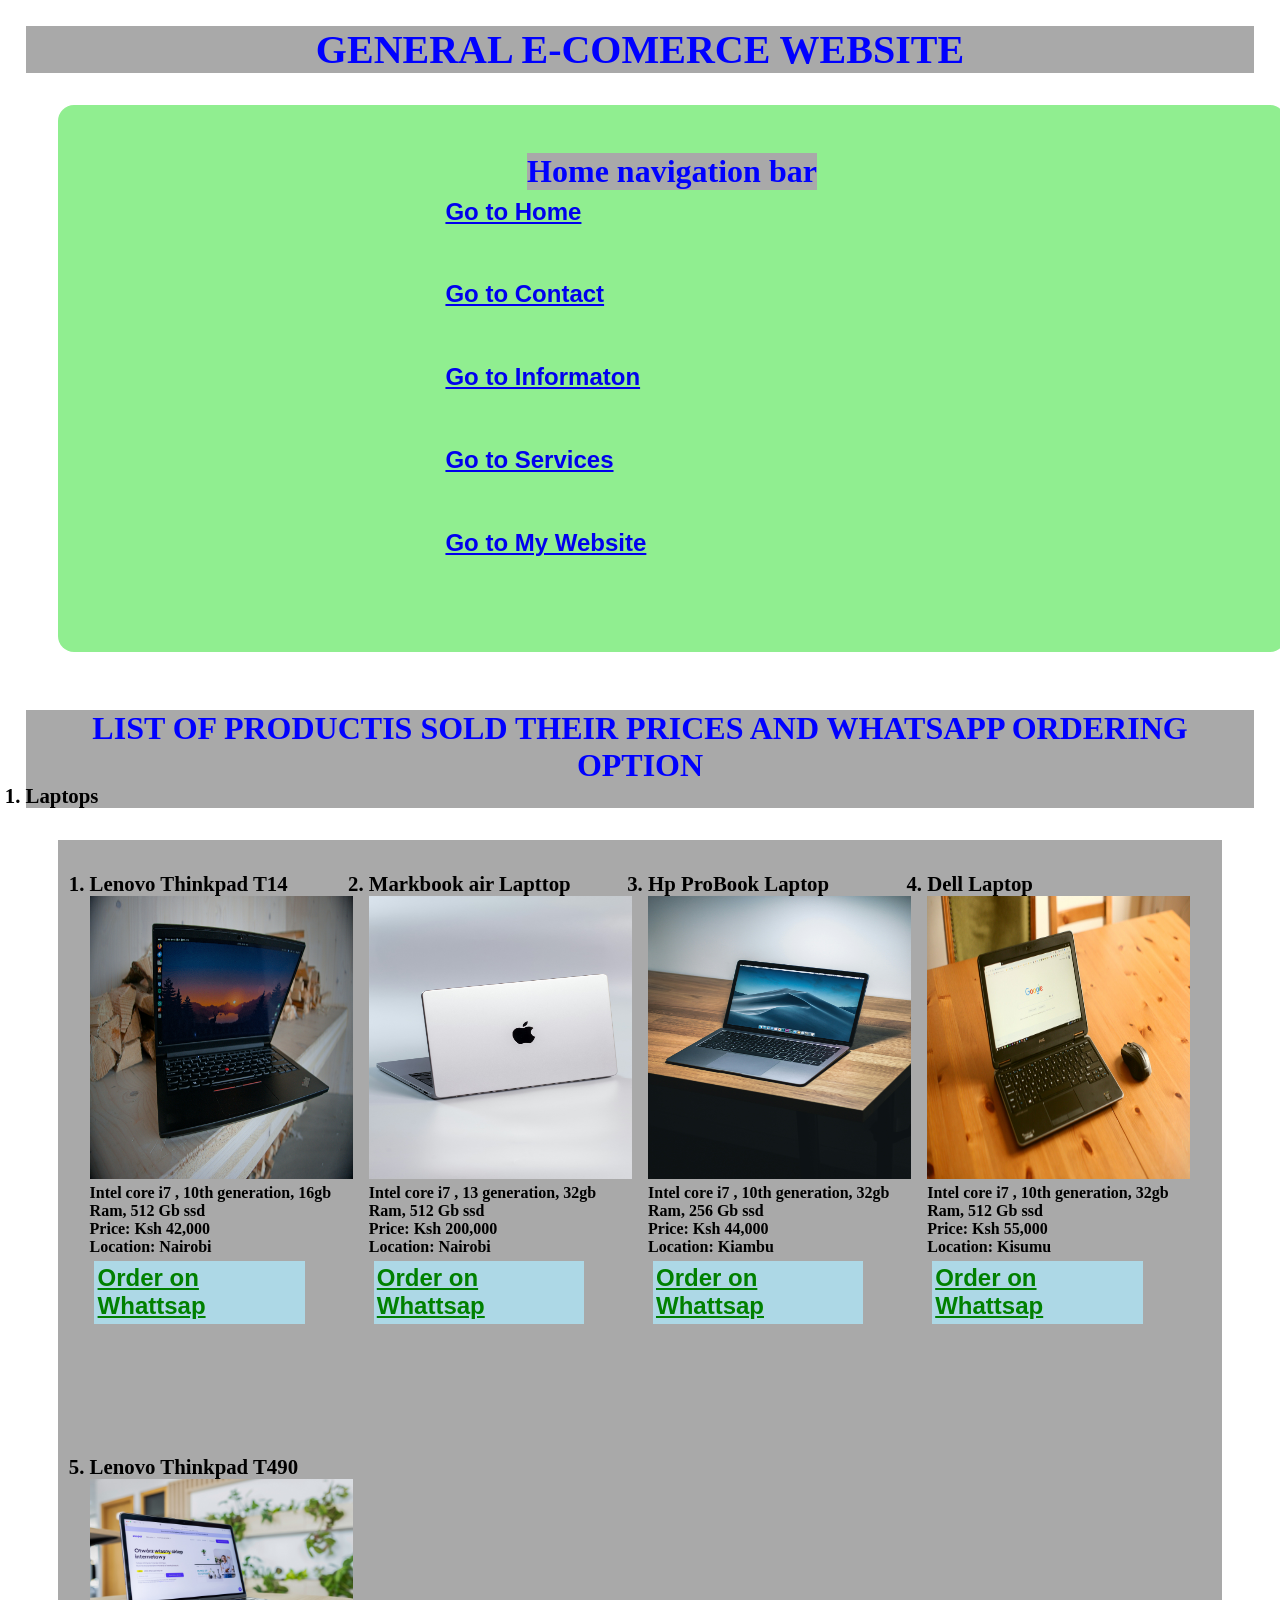
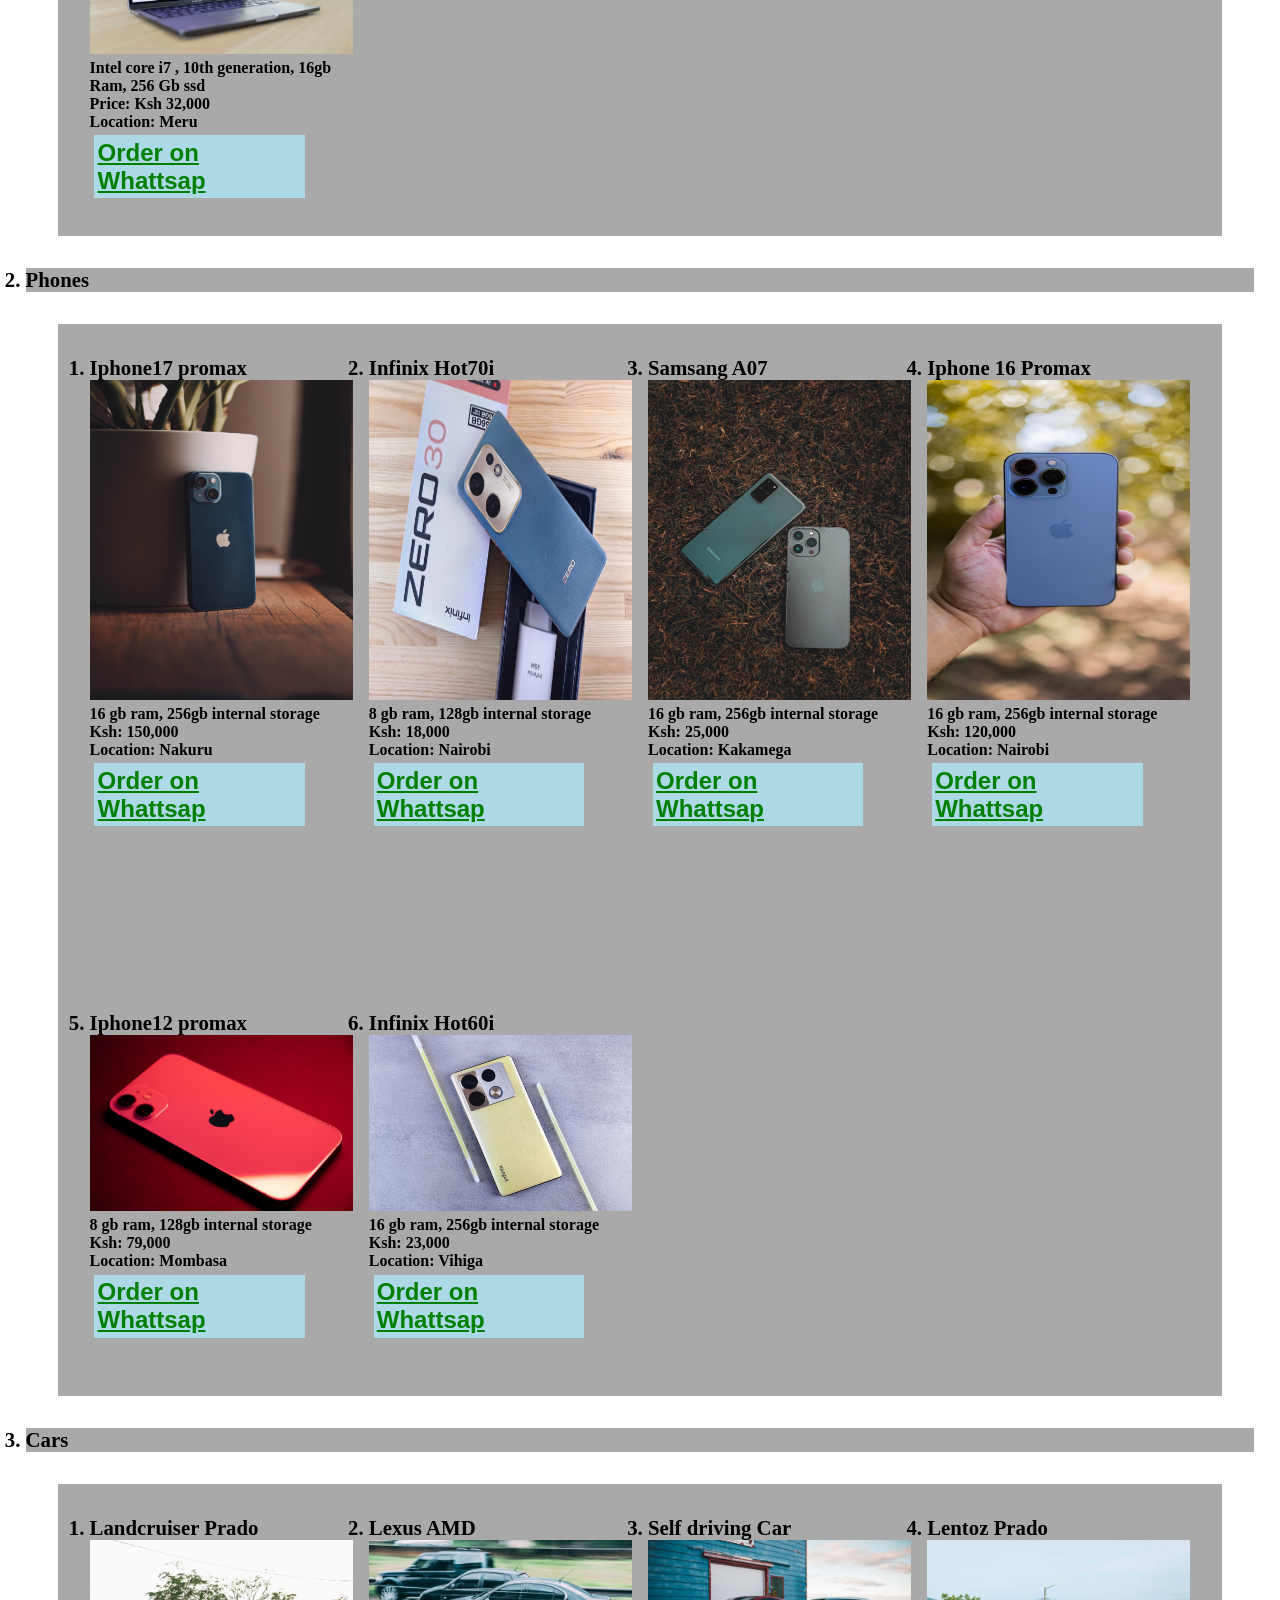
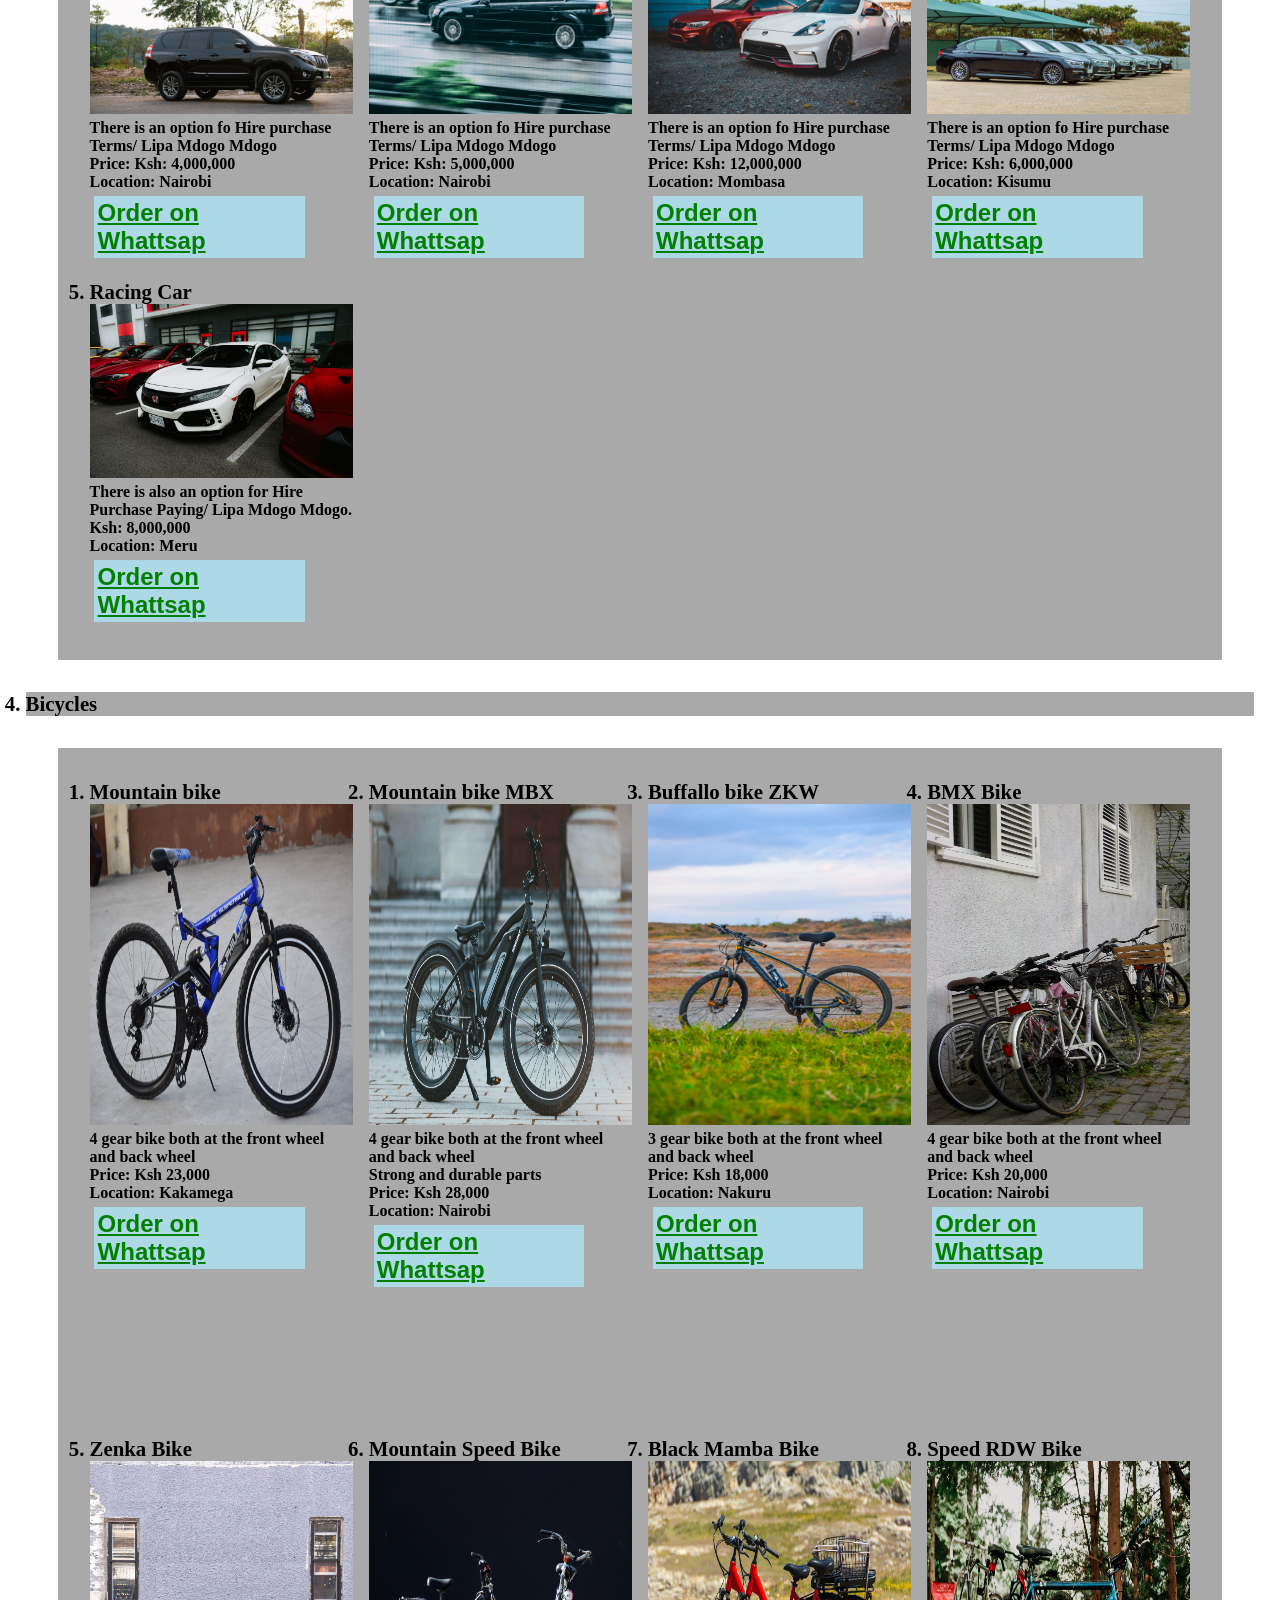
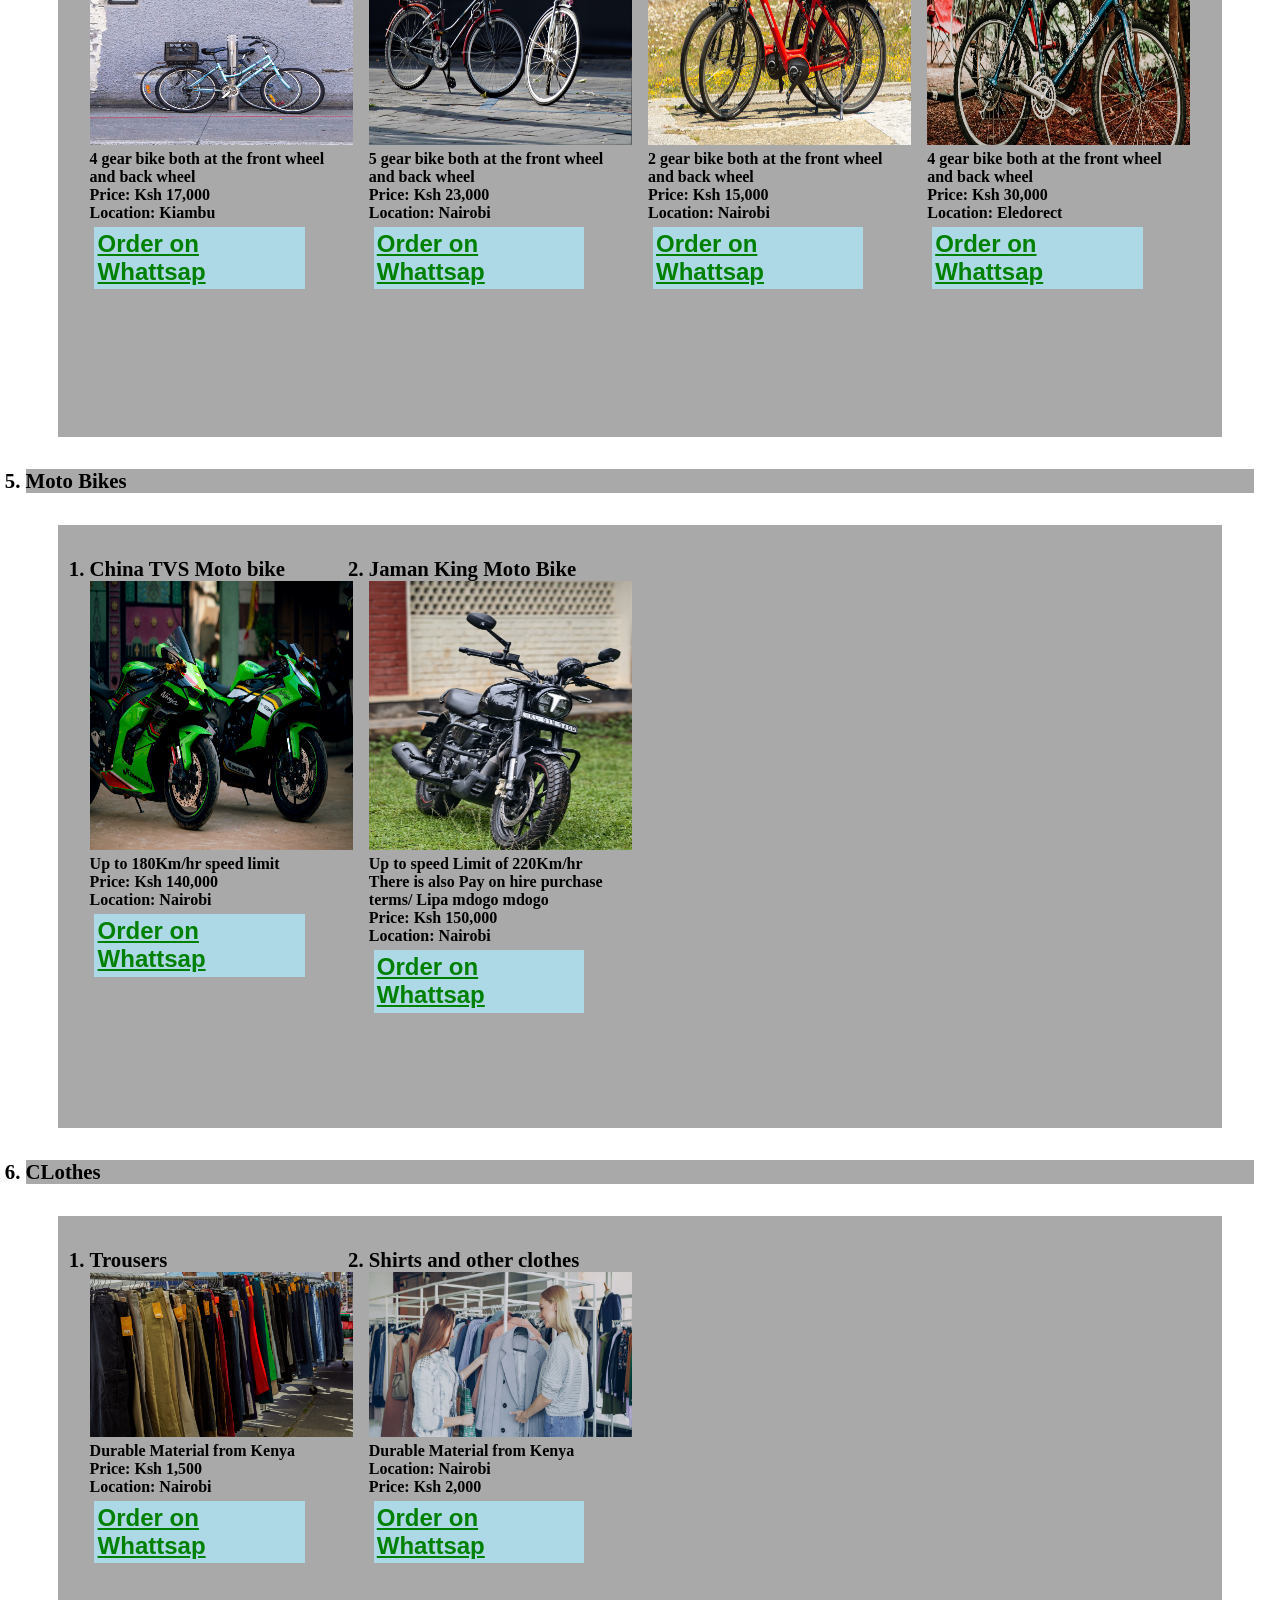
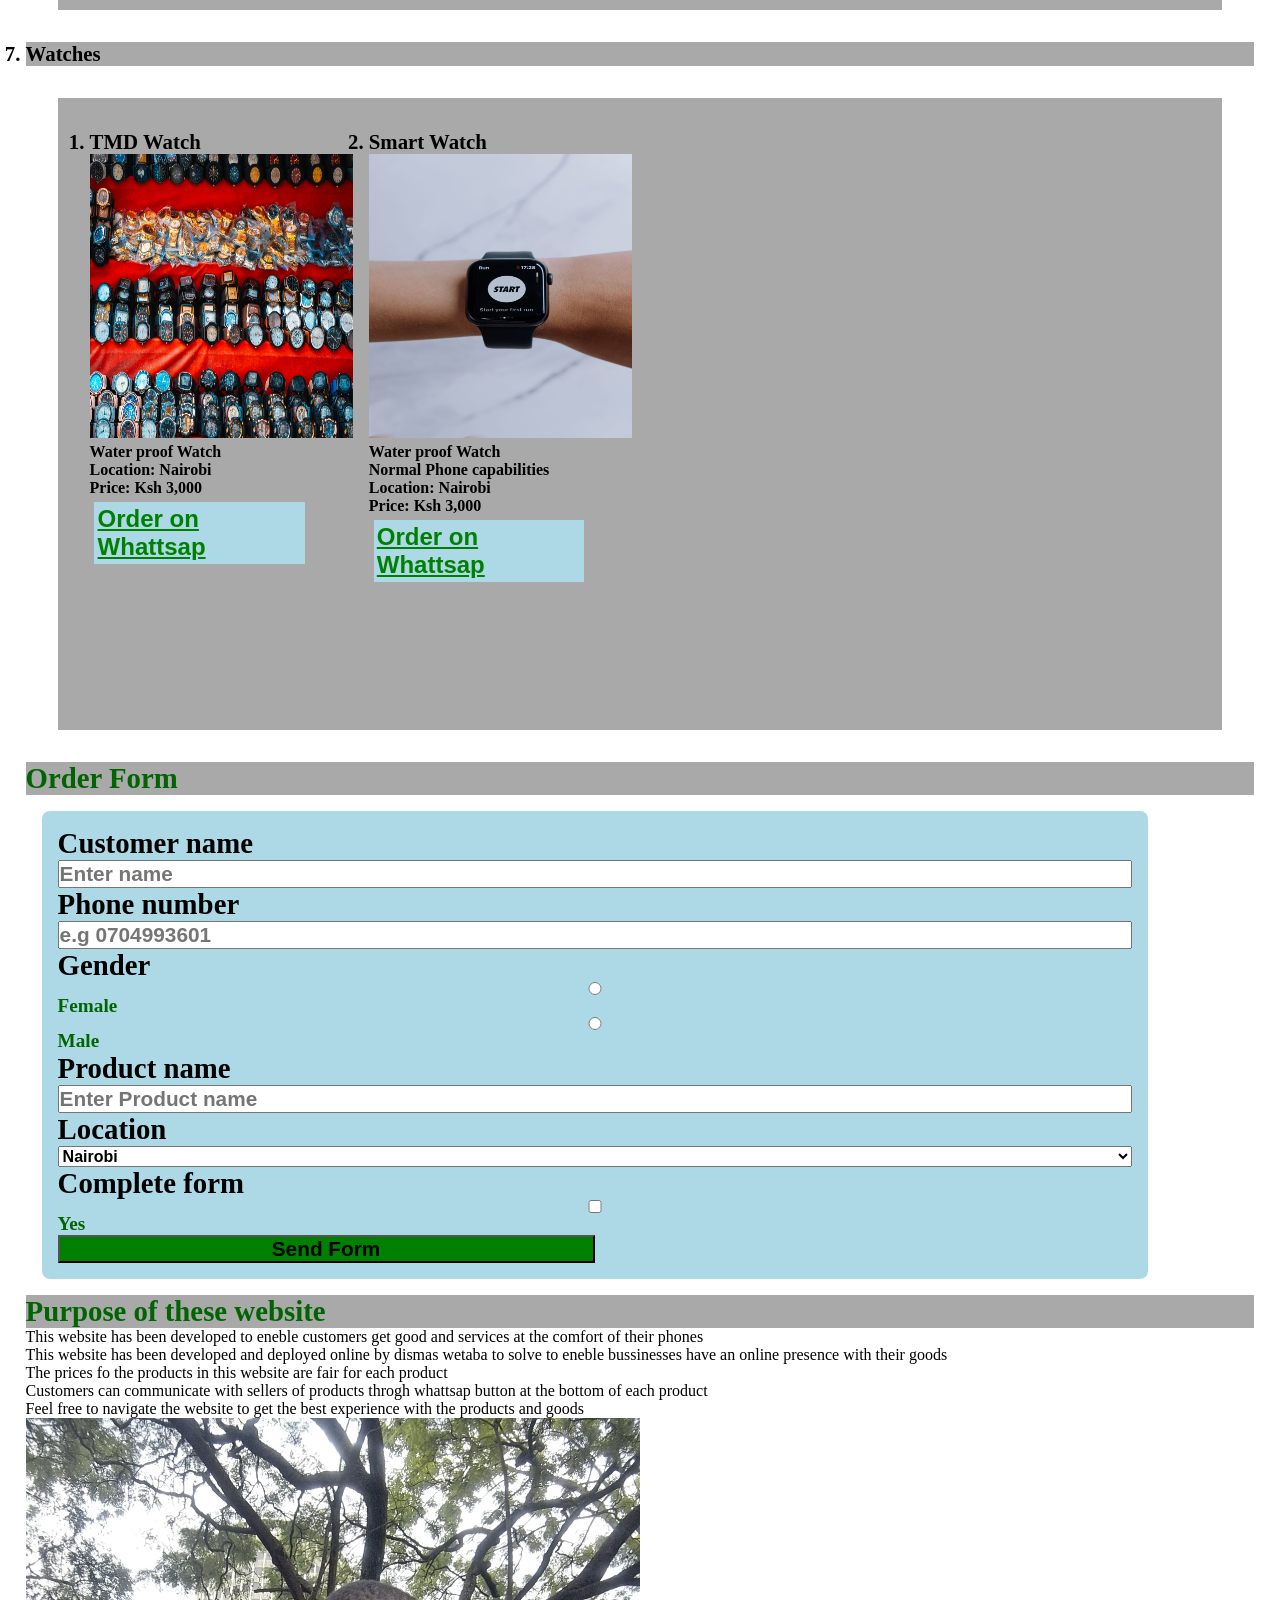
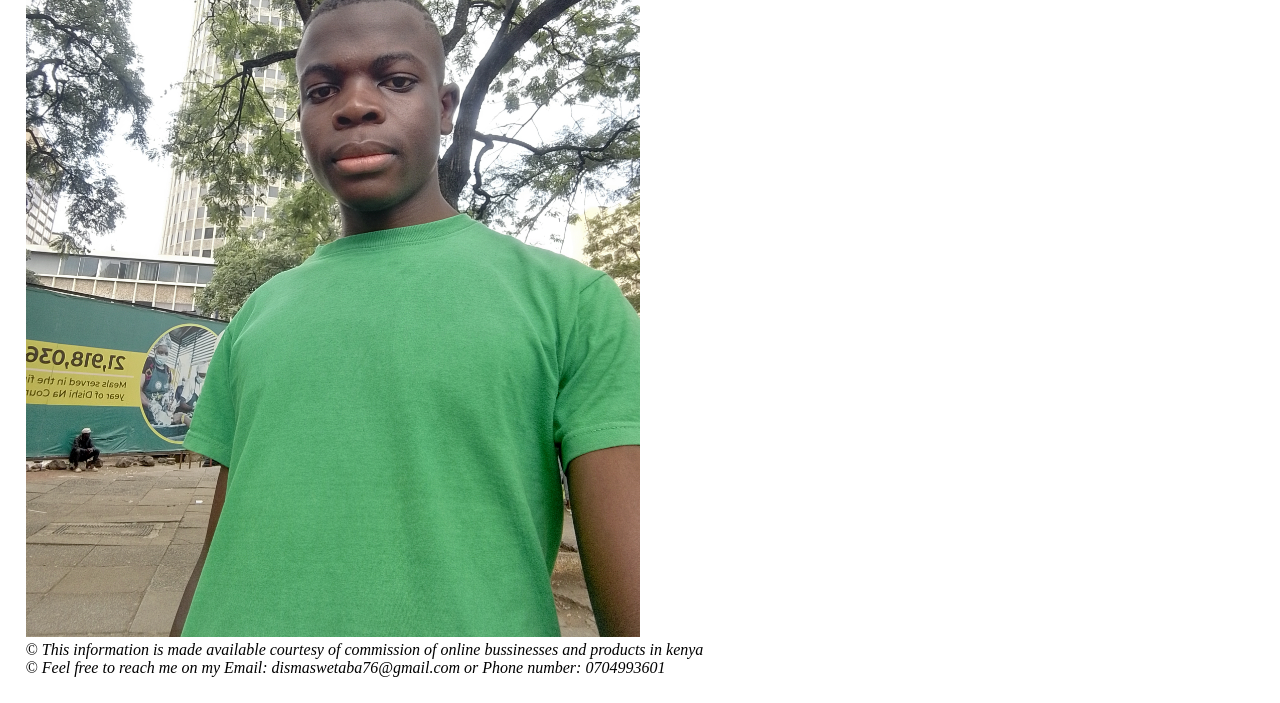
==== commit 724f6eb7: "Increased form size" ====
--- a/index.html
+++ b/index.html
@@ -288,7 +288,6 @@
                     </select>
                     <label>Complete form</label>
                     <input type="checkbox" value="Yes">Yes
-                    <input type="checkbox" value="No">No
                     <button type="submit">Send Form</button>
                 </form>
             </aside>
--- a/styles.css
+++ b/styles.css
@@ -9,7 +9,7 @@
 a:hover, .btn:hover, .button:hover{background-color: darkgray; color: green;}
 li{font-size: 1.3rem; font-weight: bold; color: black; background-color: darkgray;}
 p{font-size: 1rem; color: black;}
-form{font-size: 1.2rem; font-weight: bold; background-color: lightblue; display: flex; flex-direction: column; color: darkgreen; padding: 1rem; margin: 1rem; border-radius: 0.5rem; width: 50%; height: 50%;}
+form{font-size: 1.2rem; font-weight: bold; background-color: lightblue; display: flex; flex-direction: column; color: darkgreen; padding: 1rem; margin: 1rem; border-radius: 0.5rem; width: 90%; height: 80%;}
 label{font-size: 1.8rem; font-weight: bold; color: black;} input{font-size: 1.3rem; font-weight: bold; color: darkgreen;}
 button{background-color: green; color: black; font-size: 1.3rem; font-weight: bold; height: 40%; width: 50%; align-items: center;}
 radio{font-size: 1rem; font-weight: bold; justify-content: space-evenly;}
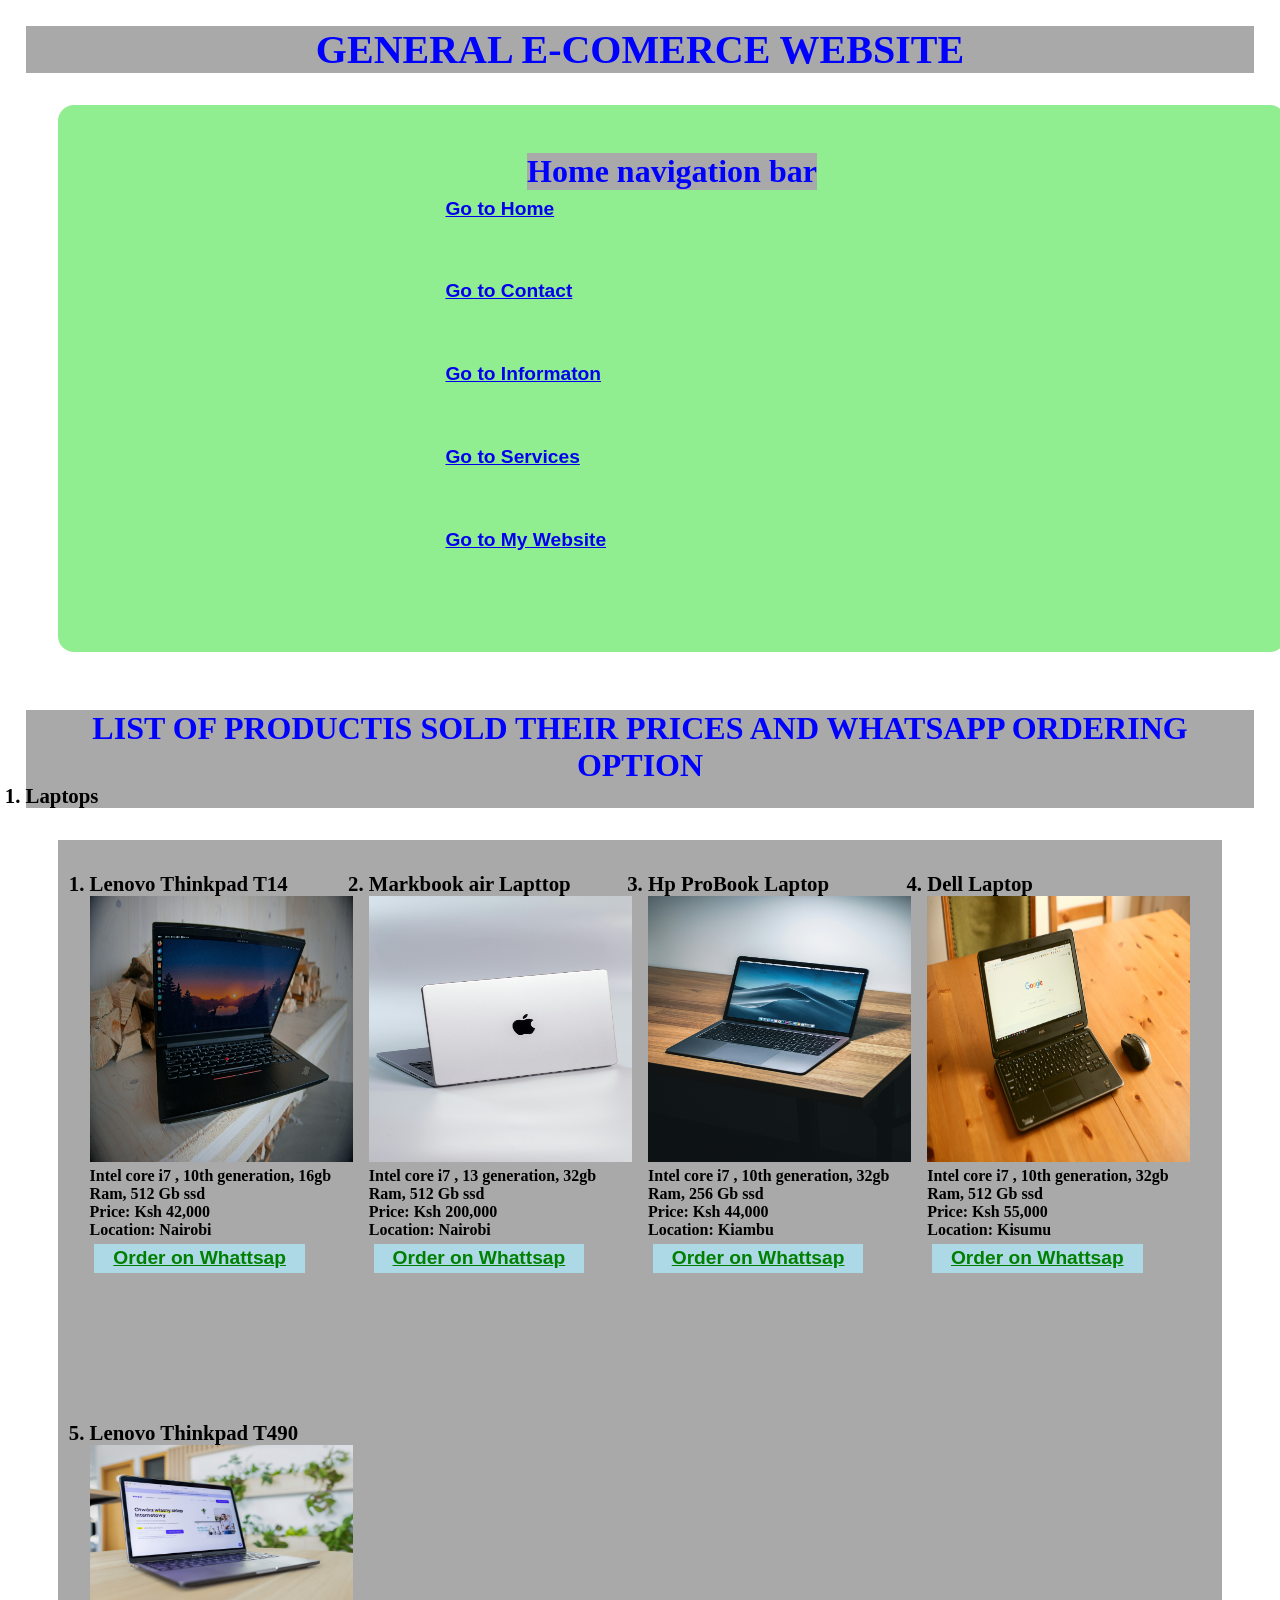
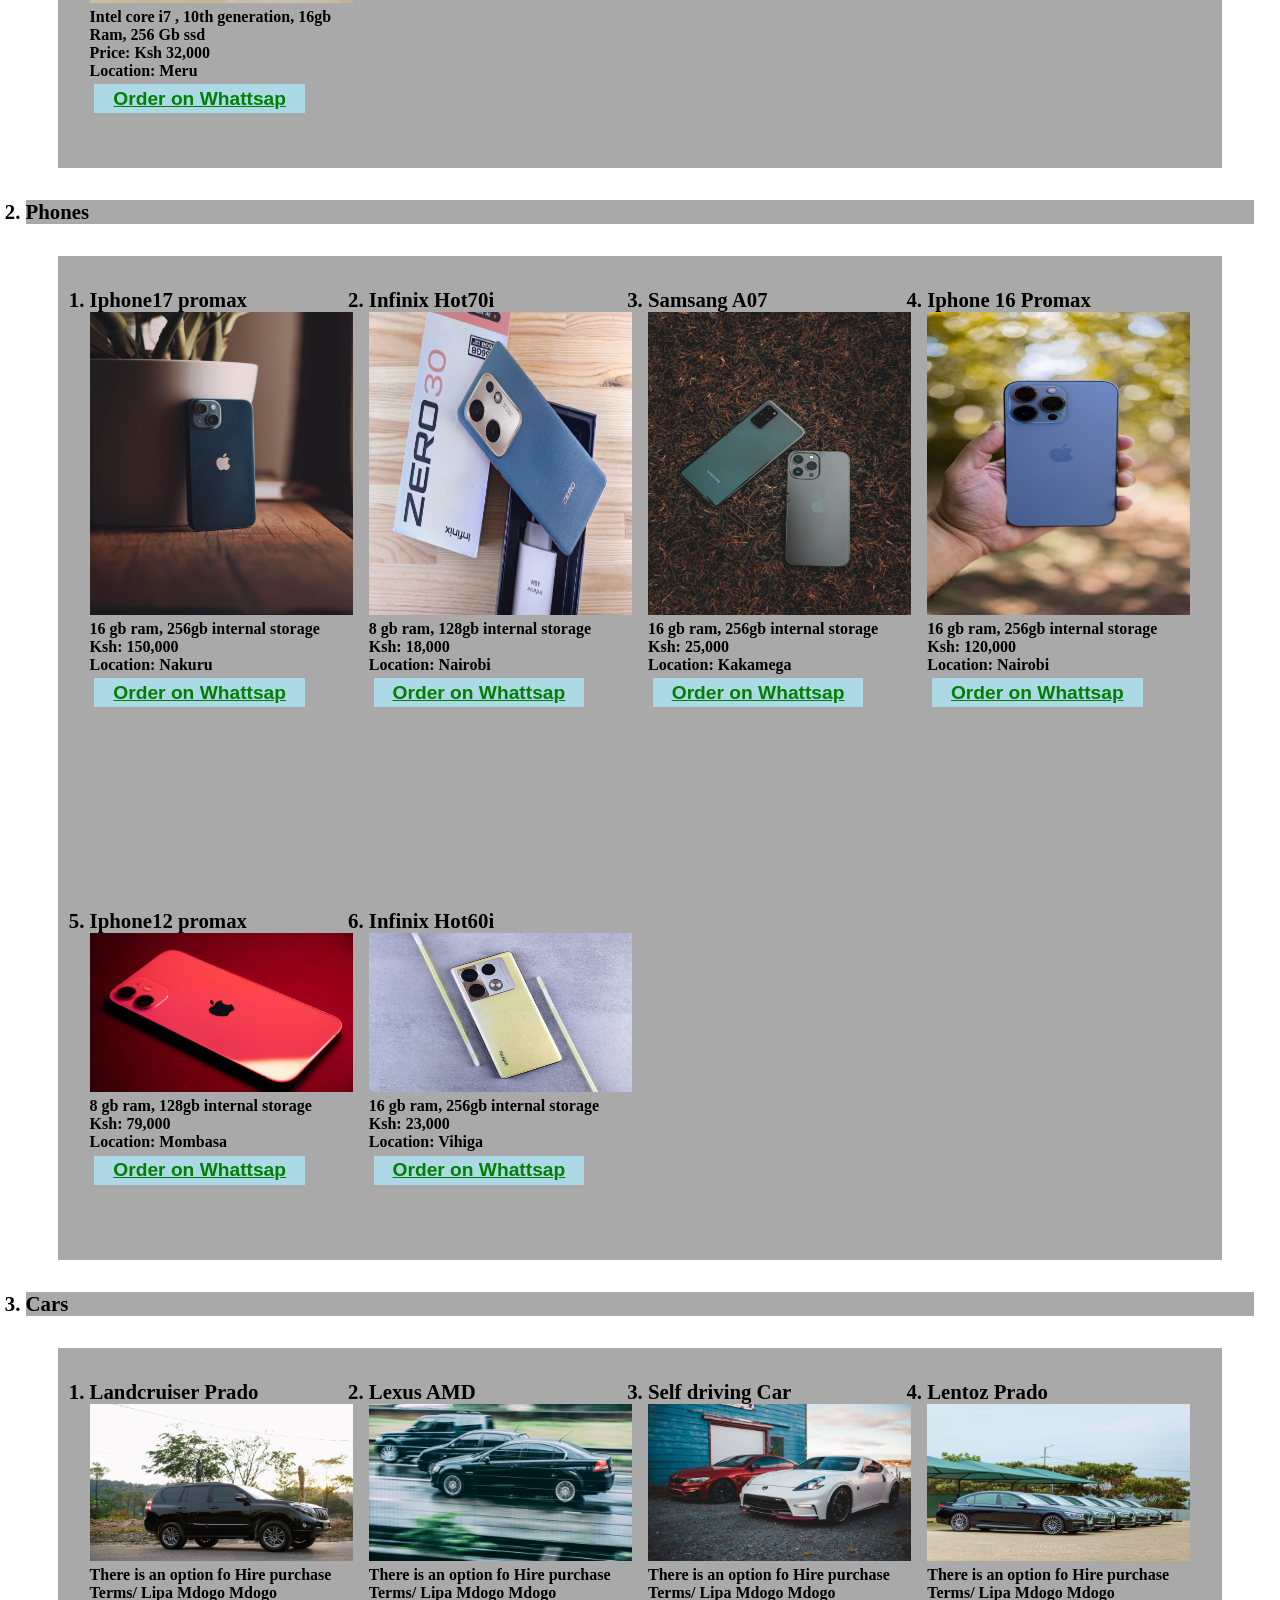
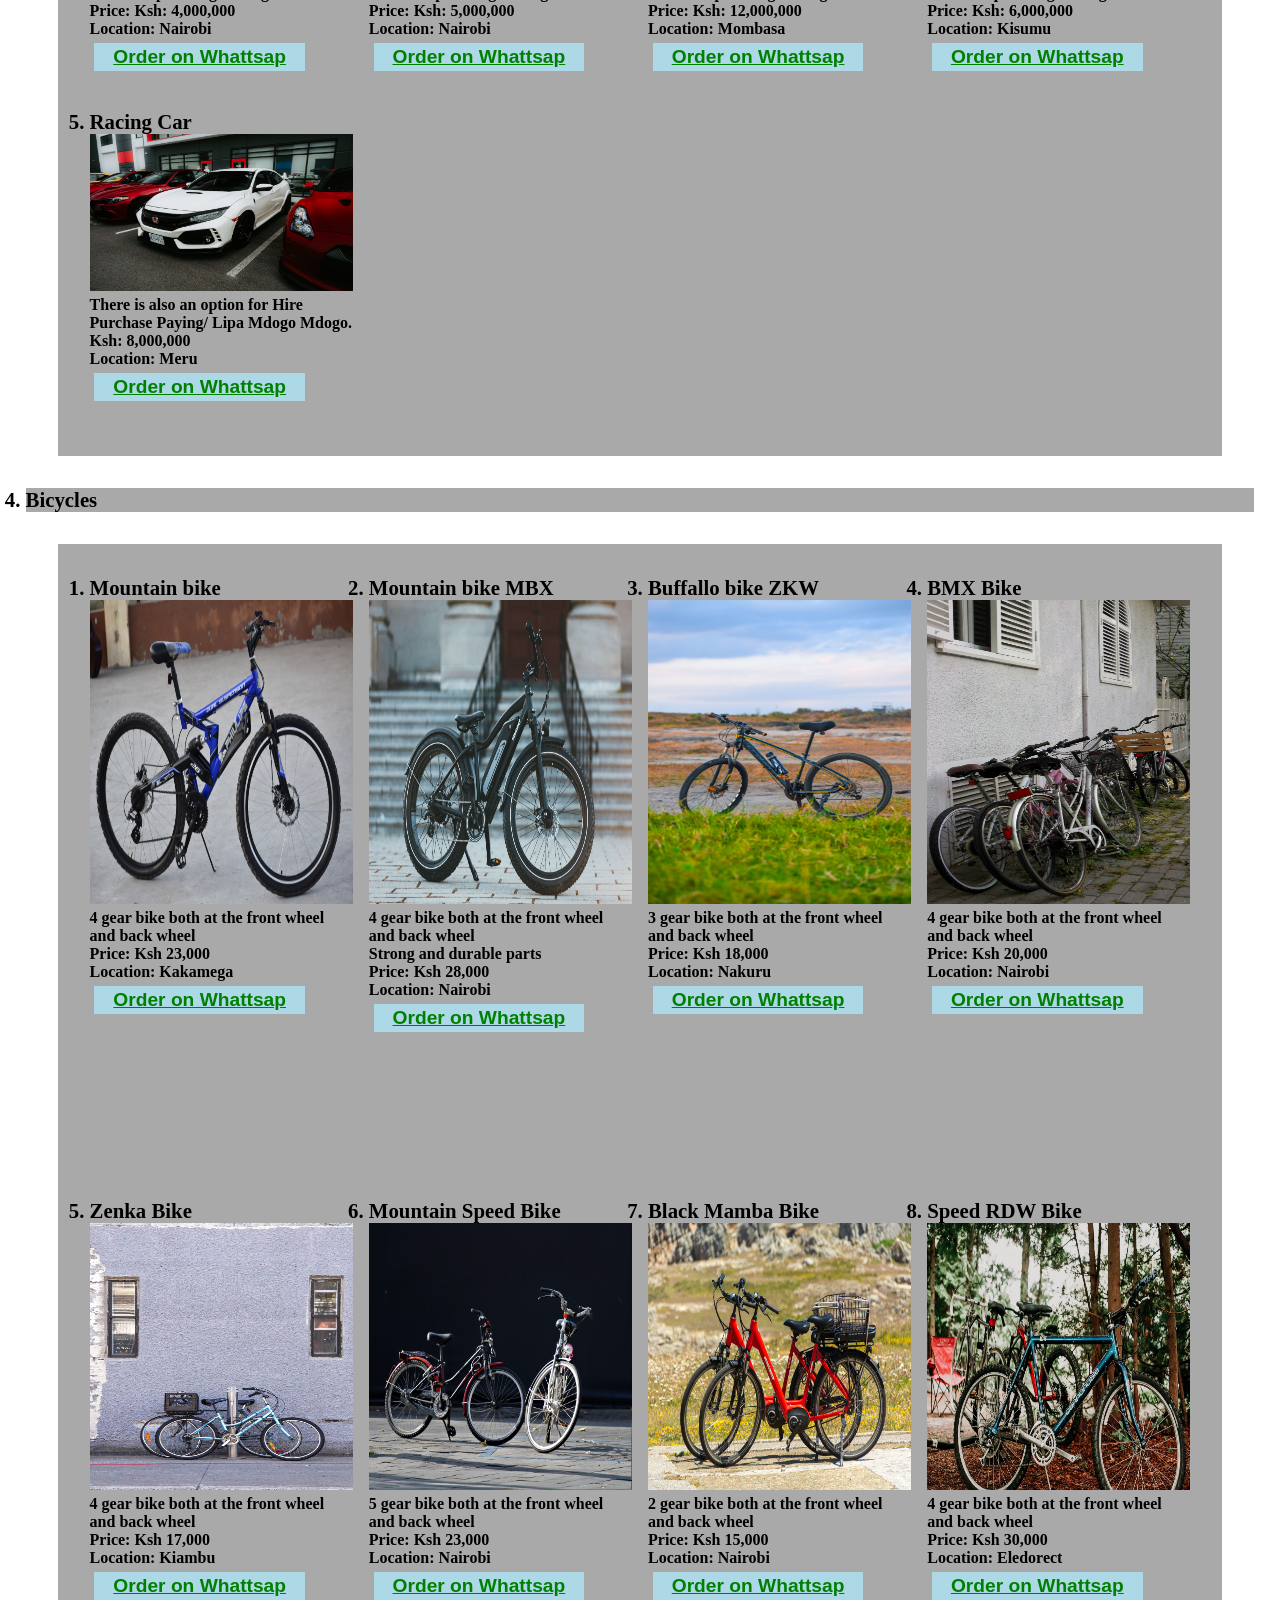
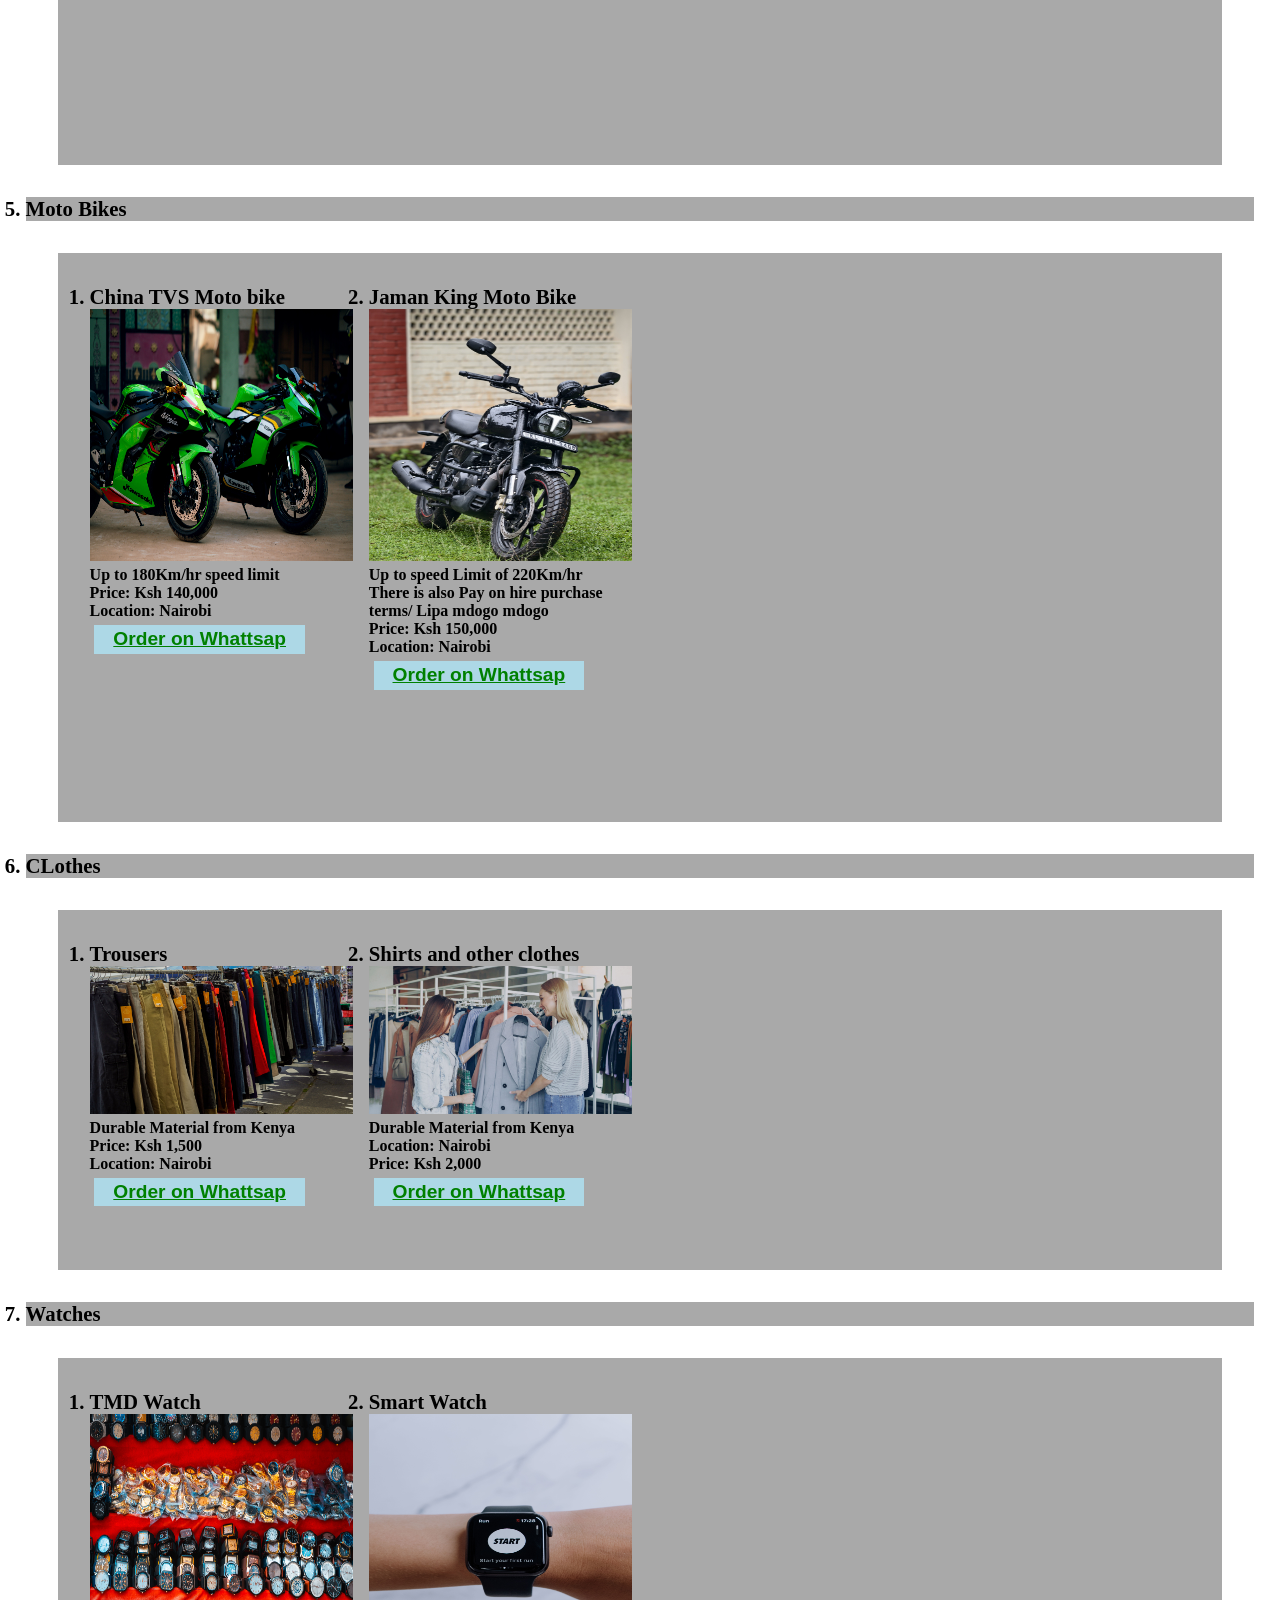
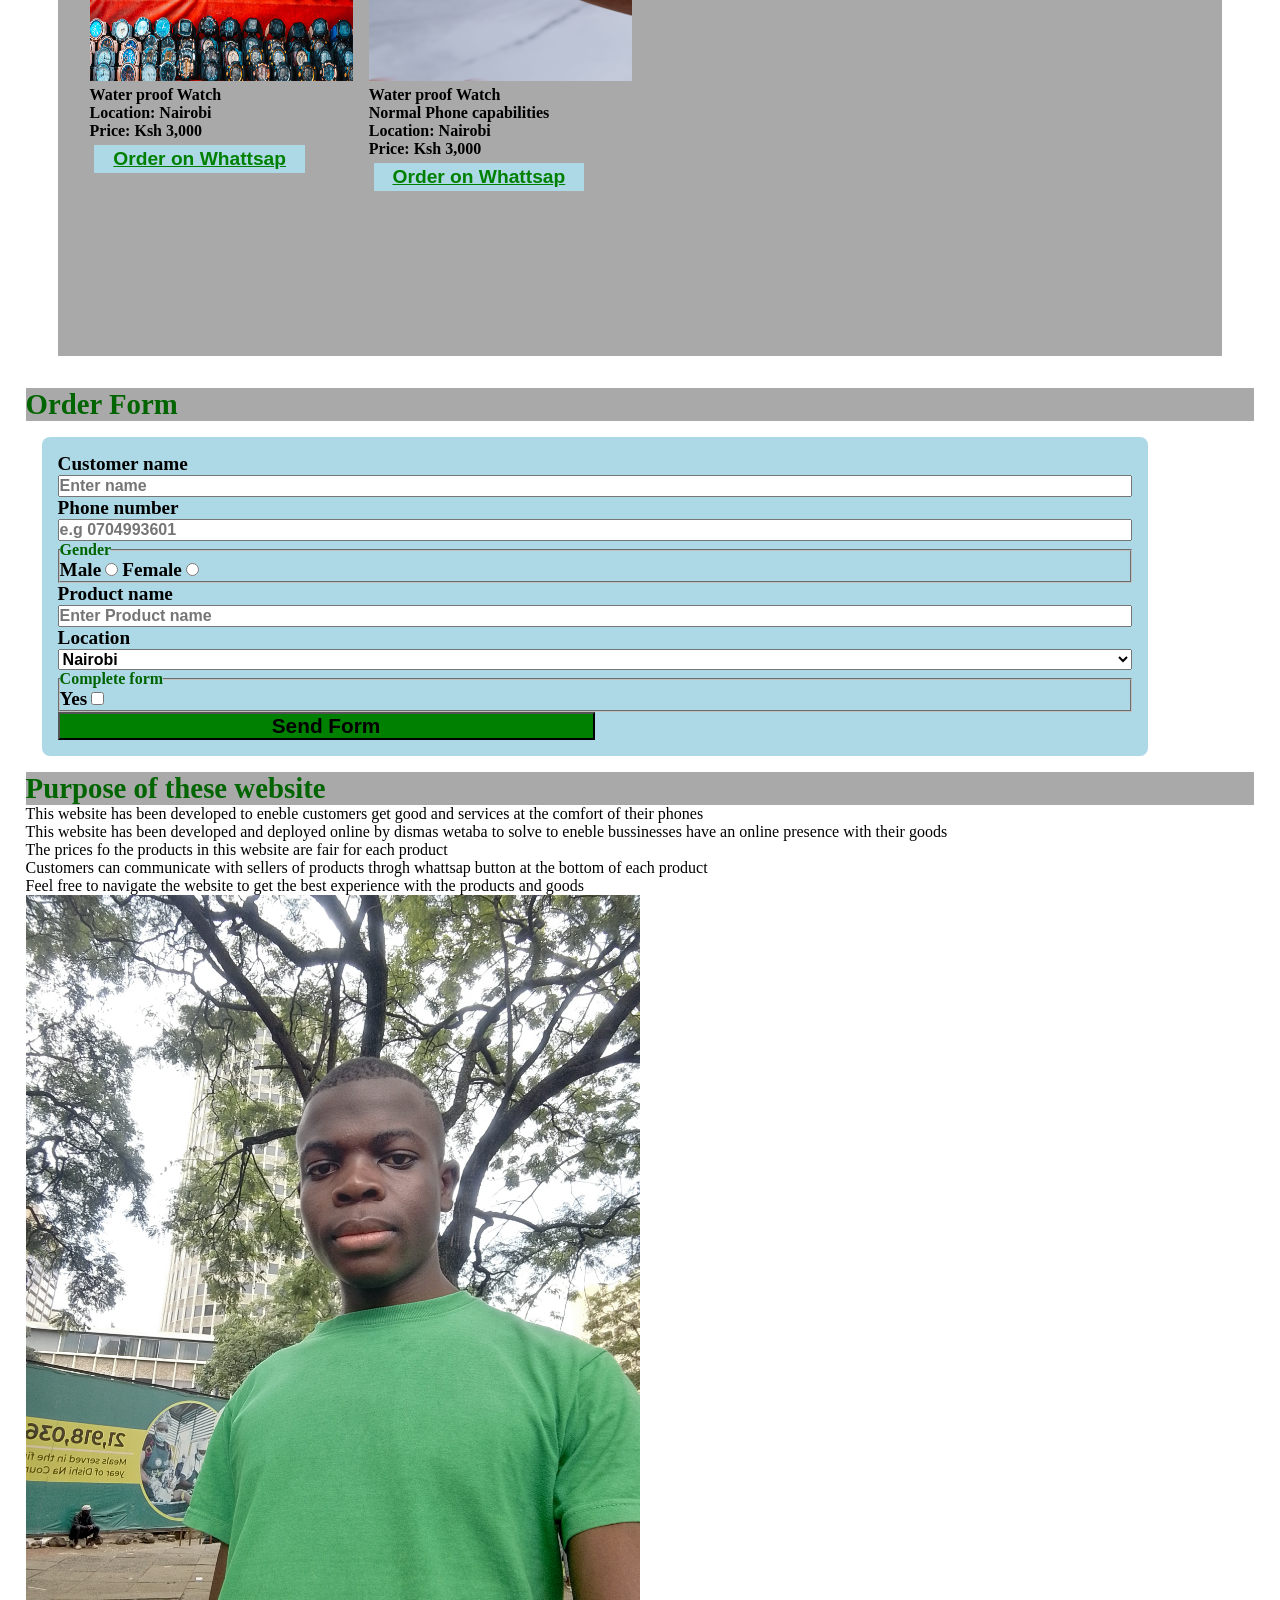
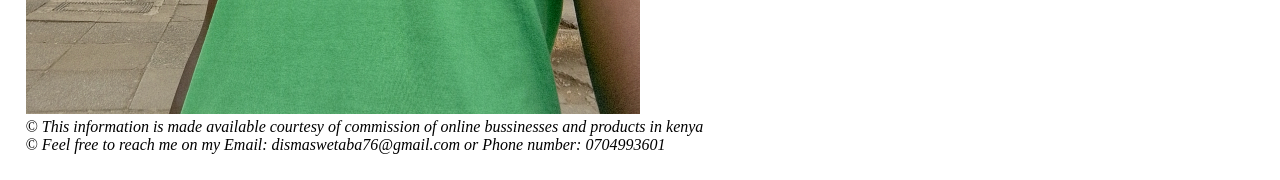
==== commit 9305ff5d: "Fixed form misalignmend problem" ====
--- a/index.html
+++ b/index.html
@@ -267,9 +267,13 @@
                     <input type="text" id="name" name="name" placeholder="Enter name" required>
                     <label for="phone_number">Phone number</label>
                     <input type="tel" id="phone_number" name="phone_number" placeholder="e.g 0704993601" required>
-                    <label for="gender">Gender</label>
-                    <input type="radio" name="gender" id="gender" value="Female">Female
-                    <input type="radio" name="gender" id="gender" value="Male">Male
+                    <fieldset>
+                        <legend>Gender</legend>
+                        <label for="male">Male</label>
+                        <input type="radio" id="male" name="gender" value="male">
+                        <label for="female">Female</label>
+                        <input type="radio" id="female" name="gender" value="female">
+                    </fieldset>
                     <label for="product_name">Product name</label>
                     <input type="text" id="product_name" name="product_name" placeholder="Enter Product name" required>
                     <label for="location">Location</label>
@@ -286,8 +290,11 @@
                         <option value="Embu">Embu</option>
                         <option value="Eldorect">Eldorect</option>
                     </select>
-                    <label>Complete form</label>
-                    <input type="checkbox" value="Yes">Yes
+                    <fieldset>
+                        <legend>Complete form</legend>
+                        <label for="yes">Yes</label>
+                        <input type="checkbox" id="yes" value="yes">
+                    </fieldset>
                     <button type="submit">Send Form</button>
                 </form>
             </aside>
--- a/styles.css
+++ b/styles.css
@@ -2,21 +2,22 @@
 .products{background-color: darkgray;display: grid; grid-template-columns: repeat(4, minmax(0, 1fr)); gap: 1rem; margin: 2rem; padding: 2rem;}
 img{width: 100%; height: 50%;}
 nav {width: 100%; height: 80%; align-items: center; display: flex; flex-direction: column; background-color: lightgreen; color: darkblue; justify-content: space-between; border-radius: 1rem; padding: 3rem; margin: 2rem; gap: 0.5rem;}
-a{font-size: 1.5rem; height: 5rem; width: 40%; font-weight: bold; font-family: Arial, Helvetica, sans-serif; justify-content: space-between;}
+a{font-size: 1.2rem; height: 5rem; width: 40%; font-weight: bold; font-family: Arial, Helvetica, sans-serif; justify-content: space-between;}
 .whatssap-btn{background-color: lightblue; color: green; display: flex; width: 80%; height:auto; padding: 0.2rem; margin: 0.3rem; justify-content: center;}
 .my_photo{width: 50%; height: 50%; object-fit: cover;}
 h1, h2, h3, h4, h5{color: darkgreen; display: block; font-weight: bold; font-family: 'Times New Roman', Times, serif; background-color: darkgray;}
 a:hover, .btn:hover, .button:hover{background-color: darkgray; color: green;}
 li{font-size: 1.3rem; font-weight: bold; color: black; background-color: darkgray;}
 p{font-size: 1rem; color: black;}
-form{font-size: 1.2rem; font-weight: bold; background-color: lightblue; display: flex; flex-direction: column; color: darkgreen; padding: 1rem; margin: 1rem; border-radius: 0.5rem; width: 90%; height: 80%;}
-label{font-size: 1.8rem; font-weight: bold; color: black;} input{font-size: 1.3rem; font-weight: bold; color: darkgreen;}
+form{font-size: 1rem; font-weight: bold; background-color: lightblue; display: flex; flex-direction: column; color: darkgreen; padding: 1rem; margin: 1rem; border-radius: 0.5rem; width: 90%; height: 80%;}
+label{font-size: 1.2rem; font-weight: bold; color: black;} input{font-size: 1rem; font-weight: bold; color: darkgreen;}
 button{background-color: green; color: black; font-size: 1.3rem; font-weight: bold; height: 40%; width: 50%; align-items: center;}
 radio{font-size: 1rem; font-weight: bold; justify-content: space-evenly;}
 select{font-size: 1rem; font-weight: bold;}
 body{display: grid; margin: 0.6rem; padding: 1rem;}
 h1, h2{color: blue; text-align: center; font-weight: bold;}
 h1{font-size: 2.5rem;} h2{font-size: 2rem;} h3, h4, h5, h6{font-size: 1.8rem;}
+input:focus{background-color: white; color: black;}
 @media (max-width: 900px) {
     .products{display: grid; grid-template-columns: repeat(2, minmax(0, 1fr));}
 
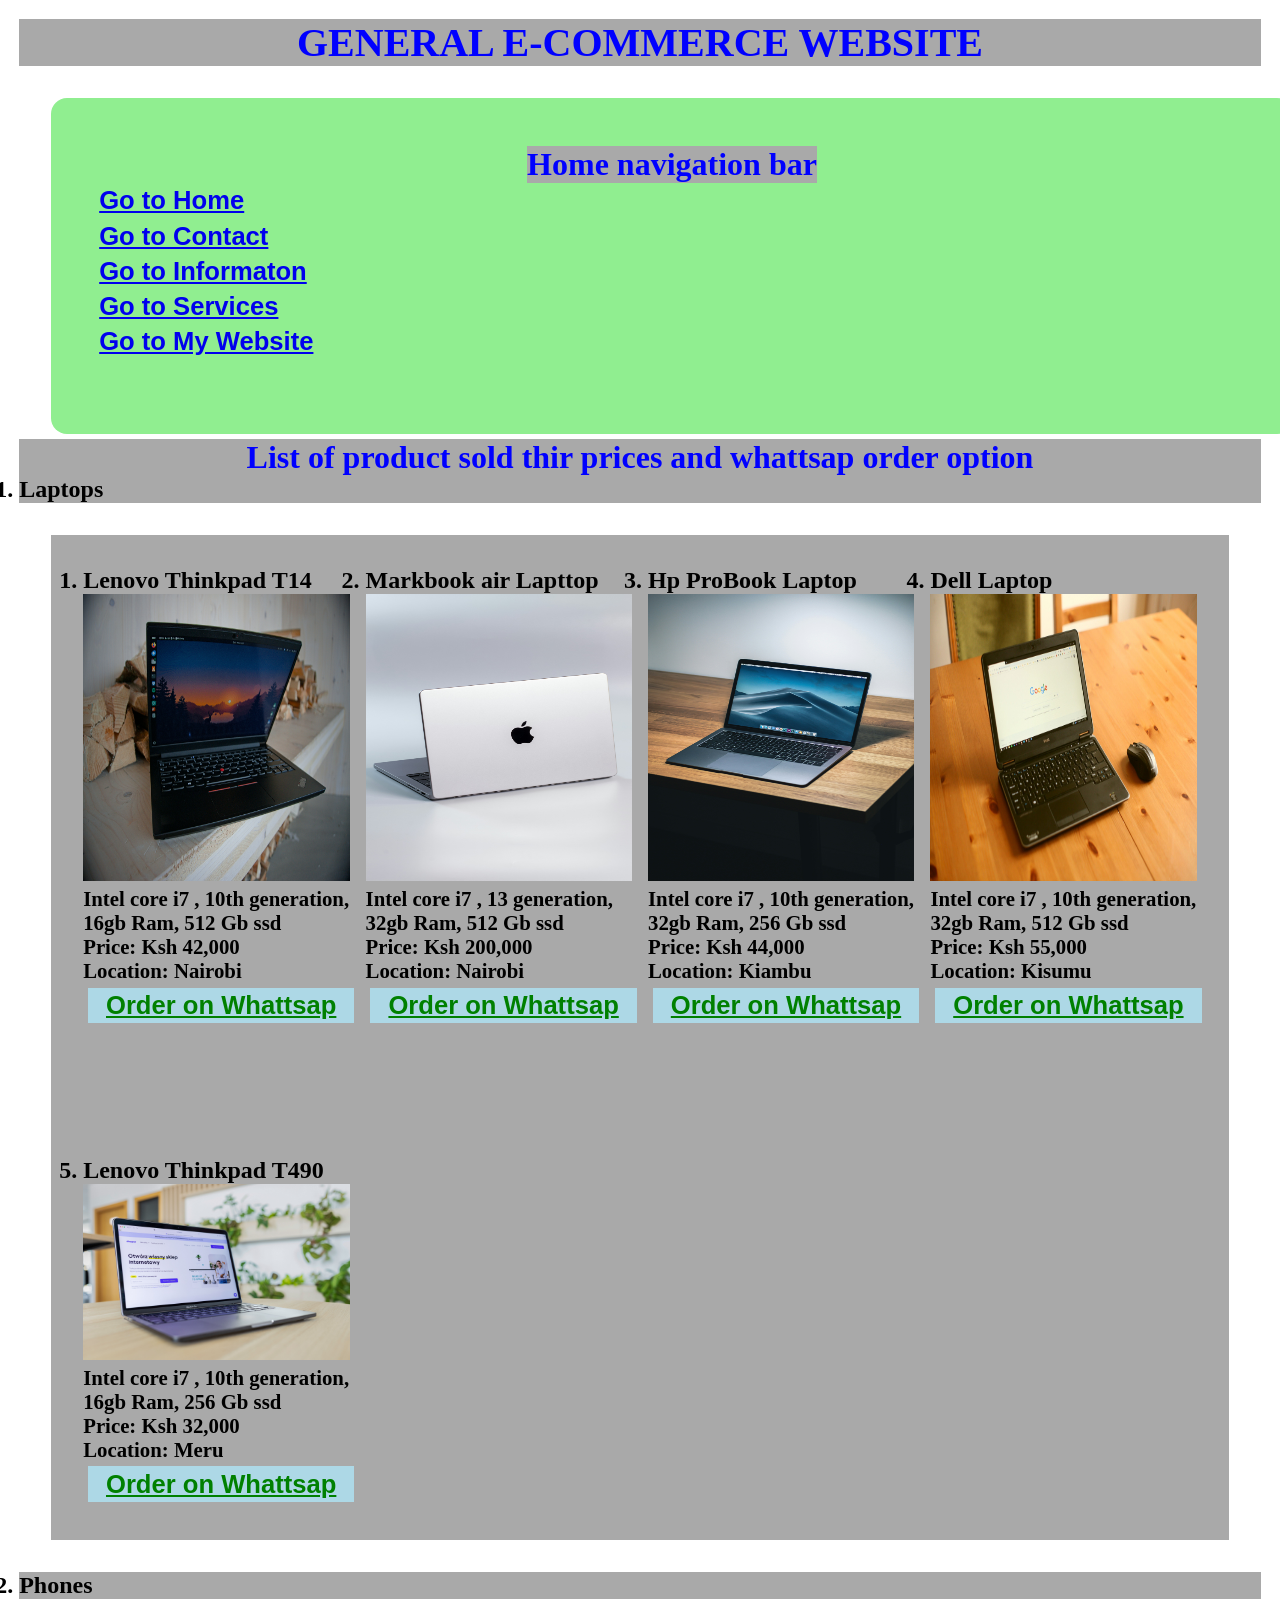
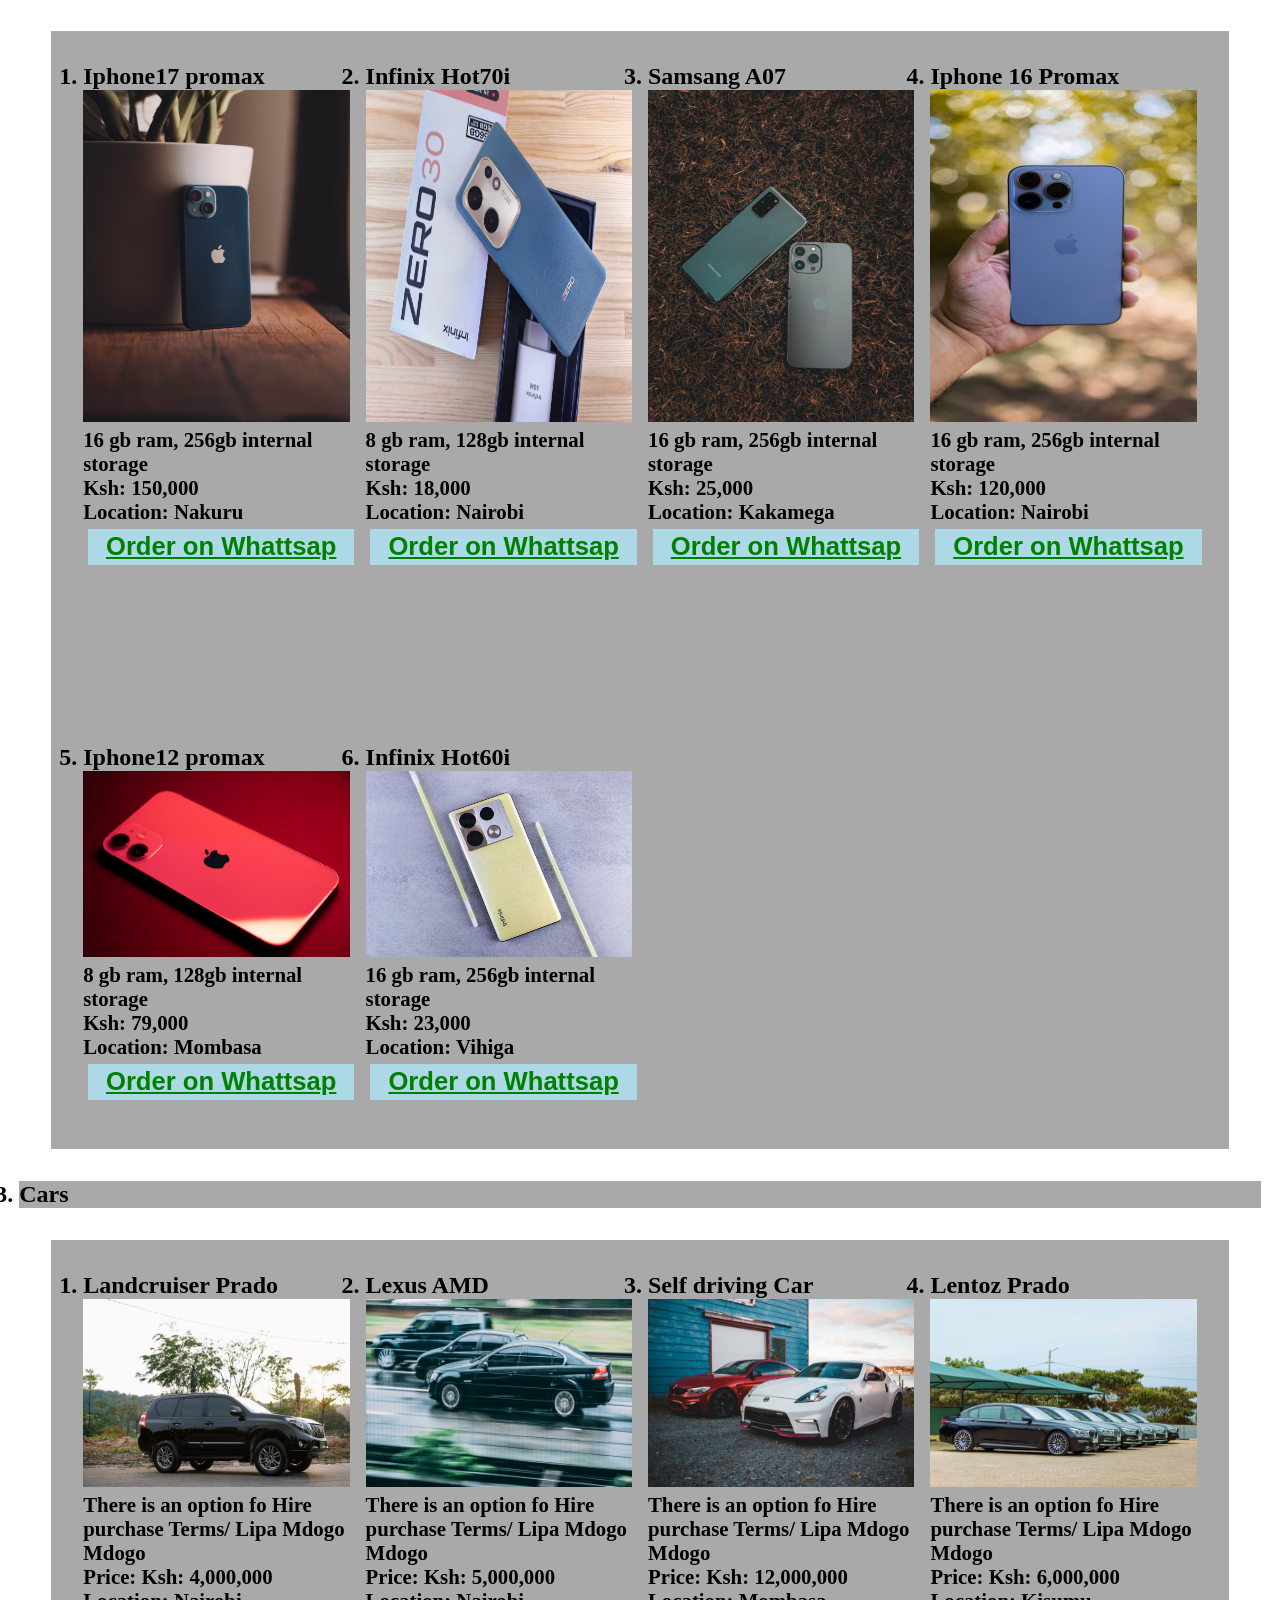
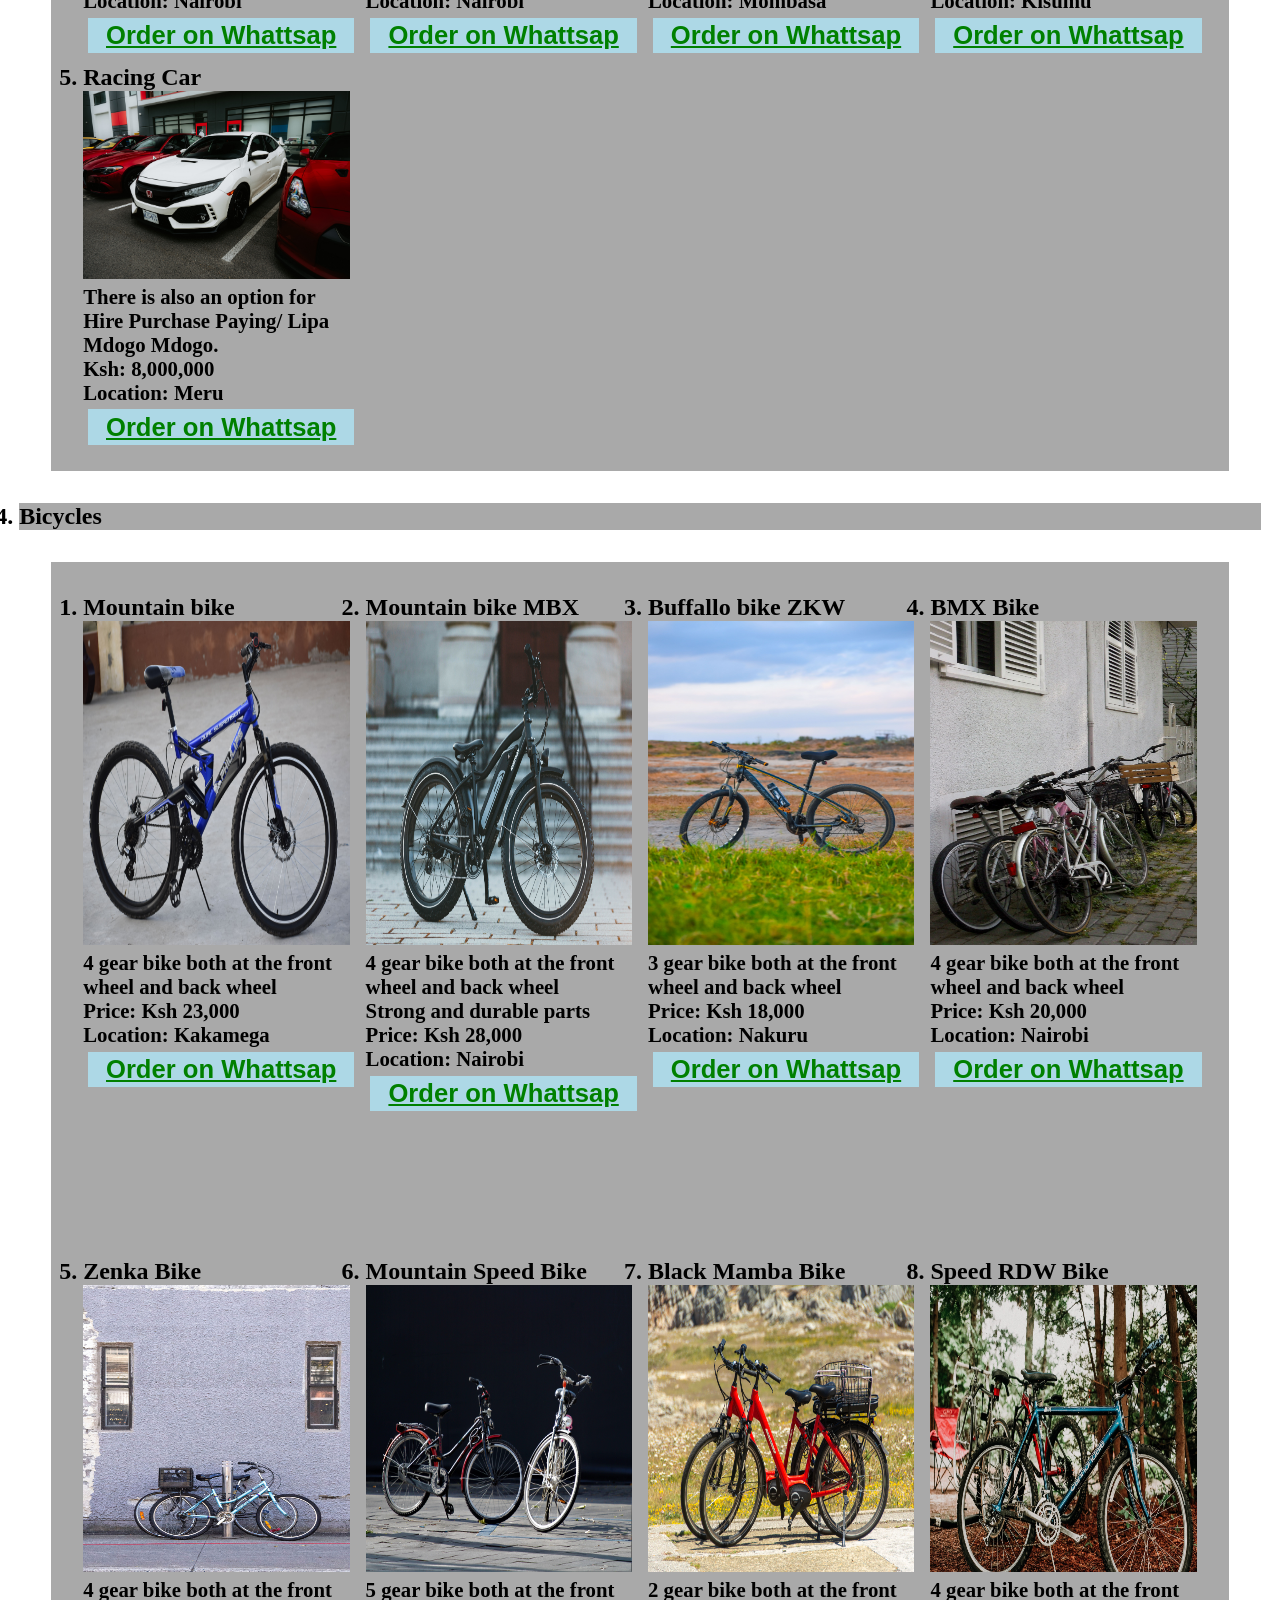
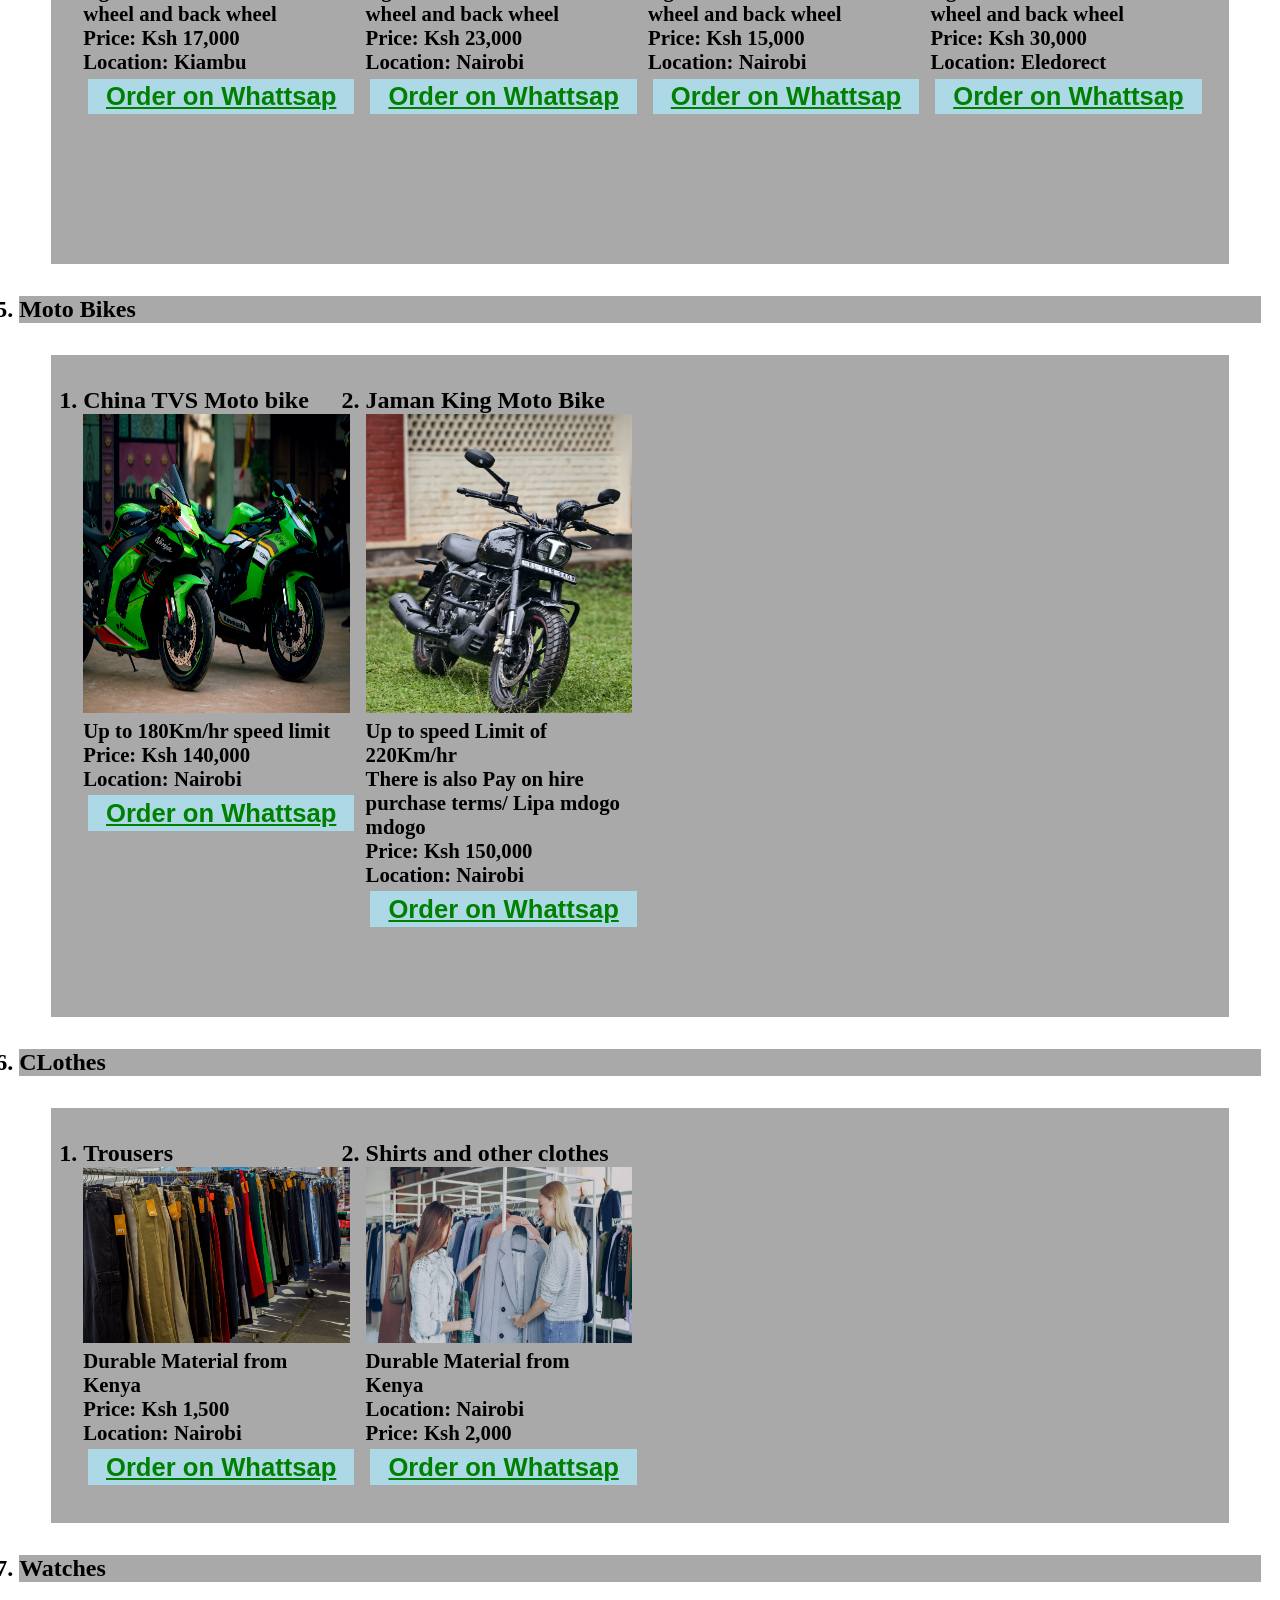
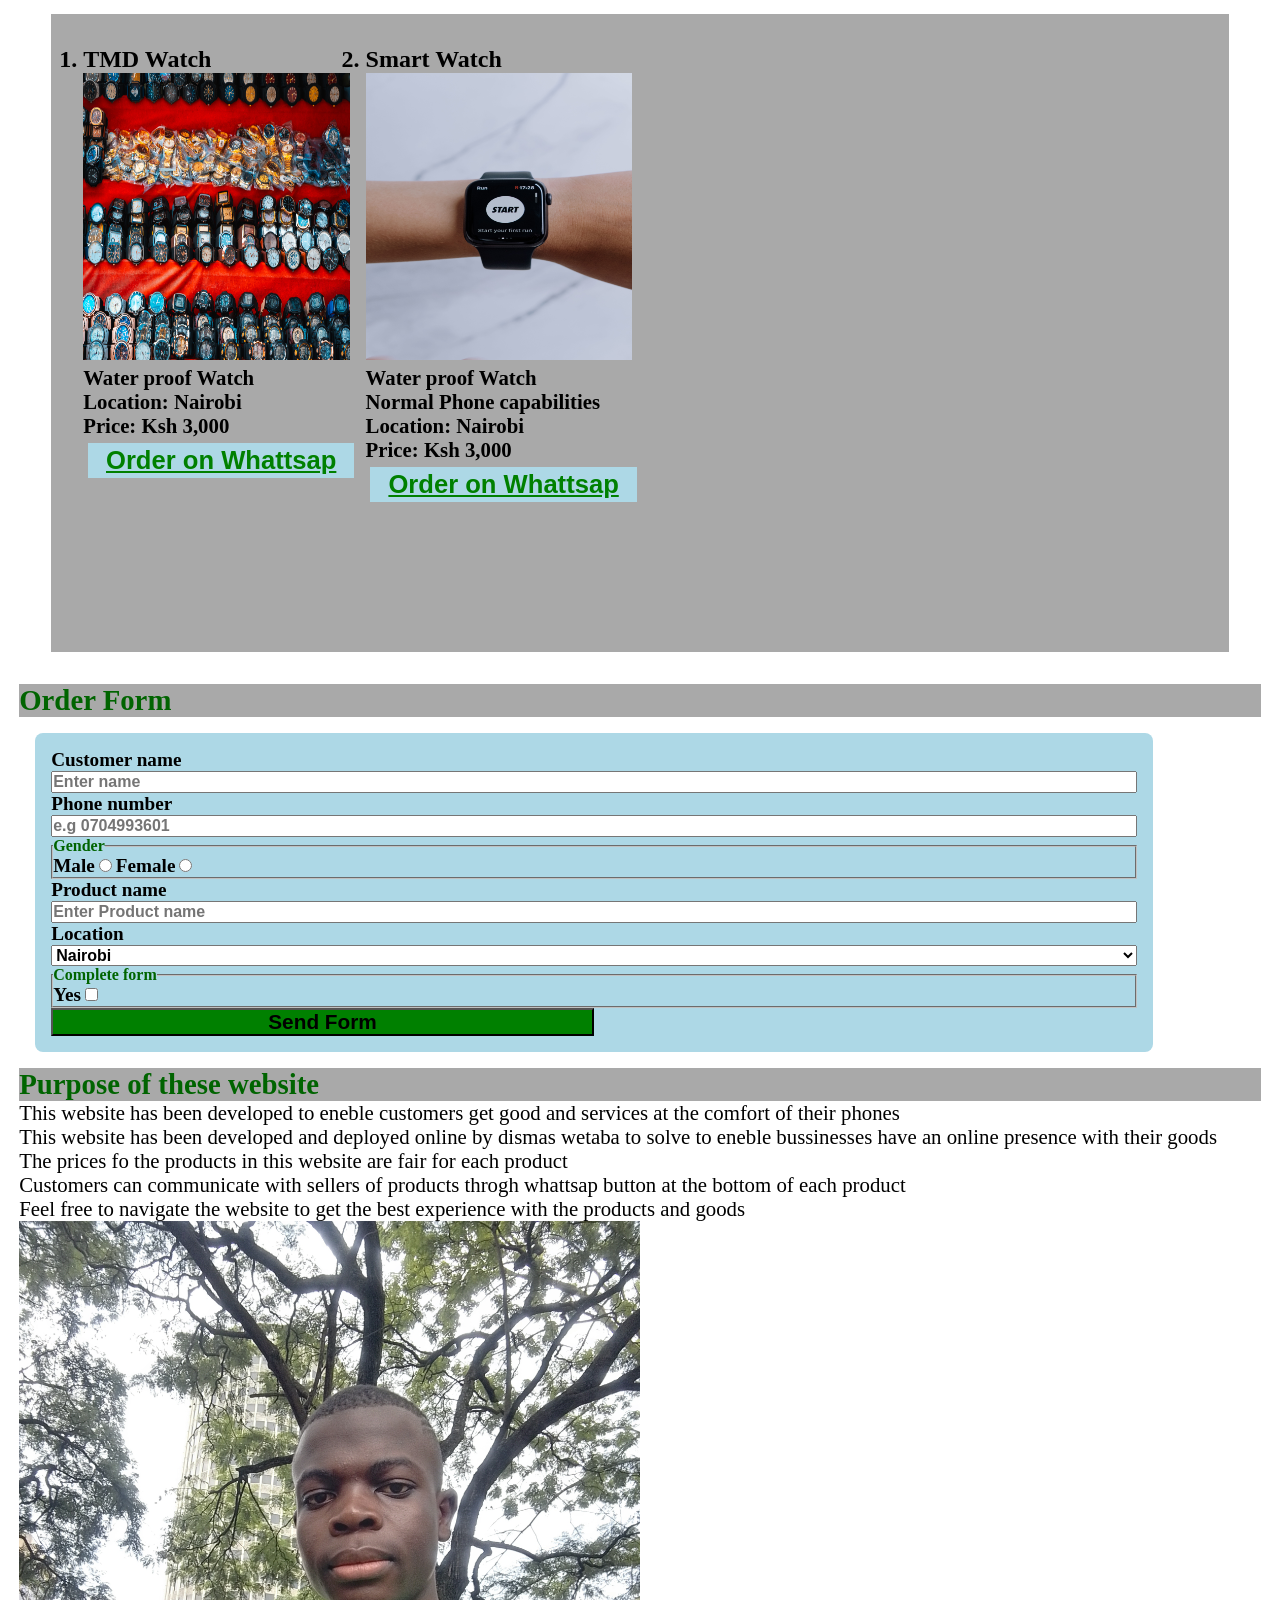
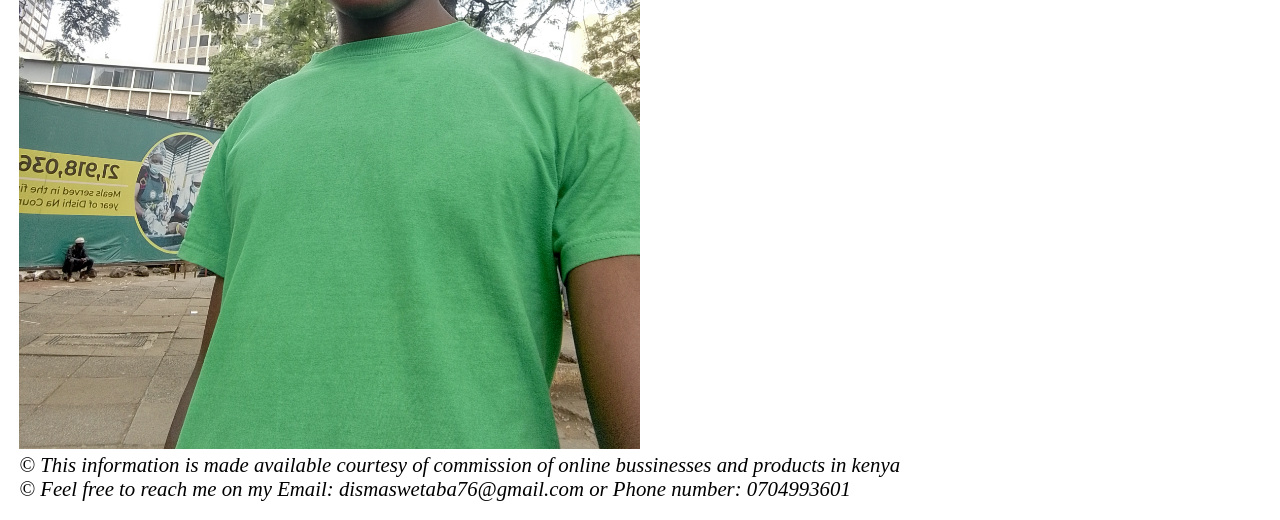
==== commit cf75e18a: "Reduced the size for links" ====
--- a/index.html
+++ b/index.html
@@ -8,7 +8,7 @@
     </head>
     <body>
         <header class="header">
-            <h1>GENERAL E-COMERCE WEBSITE</h1>
+            <h1>GENERAL E-COMMERCE WEBSITE</h1>
             <nav>
                 <h2> Home navigation bar</h2>
                 <a class="btn" href="index.html">Go to Home</a>
@@ -20,7 +20,7 @@
         </header>
         <main>
             <section class="goods">
-                <h2>LIST OF PRODUCTIS SOLD THEIR PRICES AND WHATSAPP ORDERING OPTION</h2>
+                <h2>List of product sold thir prices and whattsap order option</h2>
                 <ol>
                     <li>Laptops</li>
                     <ol class="products" start="1">
--- a/styles.css
+++ b/styles.css
@@ -1,28 +1,38 @@
 *, *::before, *::after{padding: 0; box-sizing: border-box; margin: 0;}
 .products{background-color: darkgray;display: grid; grid-template-columns: repeat(4, minmax(0, 1fr)); gap: 1rem; margin: 2rem; padding: 2rem;}
 img{width: 100%; height: 50%;}
-nav {width: 100%; height: 80%; align-items: center; display: flex; flex-direction: column; background-color: lightgreen; color: darkblue; justify-content: space-between; border-radius: 1rem; padding: 3rem; margin: 2rem; gap: 0.5rem;}
-a{font-size: 1.2rem; height: 5rem; width: 40%; font-weight: bold; font-family: Arial, Helvetica, sans-serif; justify-content: space-between;}
-.whatssap-btn{background-color: lightblue; color: green; display: flex; width: 80%; height:auto; padding: 0.2rem; margin: 0.3rem; justify-content: center;}
+nav {width: 100%; height: 80%; align-items: center; display: flex; flex-direction: column; background-color: lightgreen; color: darkblue; border-radius: 1rem; padding: 3rem; margin: 2rem; gap: 0.2rem;}
+a{font-size: 1.6rem; height: 2rem; width: 100%; font-weight: bold; font-family: Arial, Helvetica, sans-serif;}
+.whatssap-btn{background-color: lightblue; color: green; display: flex; width: 100%; height:auto; padding: 0.2rem; margin: 0.3rem; justify-content: center;}
 .my_photo{width: 50%; height: 50%; object-fit: cover;}
 h1, h2, h3, h4, h5{color: darkgreen; display: block; font-weight: bold; font-family: 'Times New Roman', Times, serif; background-color: darkgray;}
 a:hover, .btn:hover, .button:hover{background-color: darkgray; color: green;}
-li{font-size: 1.3rem; font-weight: bold; color: black; background-color: darkgray;}
+li{font-size: 1.5rem; font-weight: bold; color: black; background-color: darkgray;}
 p{font-size: 1rem; color: black;}
 form{font-size: 1rem; font-weight: bold; background-color: lightblue; display: flex; flex-direction: column; color: darkgreen; padding: 1rem; margin: 1rem; border-radius: 0.5rem; width: 90%; height: 80%;}
 label{font-size: 1.2rem; font-weight: bold; color: black;} input{font-size: 1rem; font-weight: bold; color: darkgreen;}
 button{background-color: green; color: black; font-size: 1.3rem; font-weight: bold; height: 40%; width: 50%; align-items: center;}
 radio{font-size: 1rem; font-weight: bold; justify-content: space-evenly;}
 select{font-size: 1rem; font-weight: bold;}
-body{display: grid; margin: 0.6rem; padding: 1rem;}
+body{display: grid; margin: 0.6rem; padding: 0.6rem;}
 h1, h2{color: blue; text-align: center; font-weight: bold;}
-h1{font-size: 2.5rem;} h2{font-size: 2rem;} h3, h4, h5, h6{font-size: 1.8rem;}
+h1{font-size: 2.5rem;} h2{font-size: 2rem;} 
+h3, h4, h5, h6{font-size: 1.8rem;}
 input:focus{background-color: white; color: black;}
+p{font-size: 1.3rem;}
 @media (max-width: 900px) {
     .products{display: grid; grid-template-columns: repeat(2, minmax(0, 1fr));}
+    .products{grid-template-columns: 1fr;}
+    h1{font-size: 2rem;} h2{font-size: 1.6rem;} 
+    h3, h4, h5{font-size: 1.3rem;}
+    li, a{font-size: 1.3rem;} 
+    p{font-size: 1.1rem;}
 
 
 }
 @media (max-width: 480px) {
     .products{grid-template-columns: 1fr;}
+    h1{font-size: 1.6rem;} h2{font-size: 1.4rem;} h3, h4, h5{font-size: 1.2rem;}
+    li, a{font-size: 1.1rem;} p{font-size: 1rem;}
+    
 }
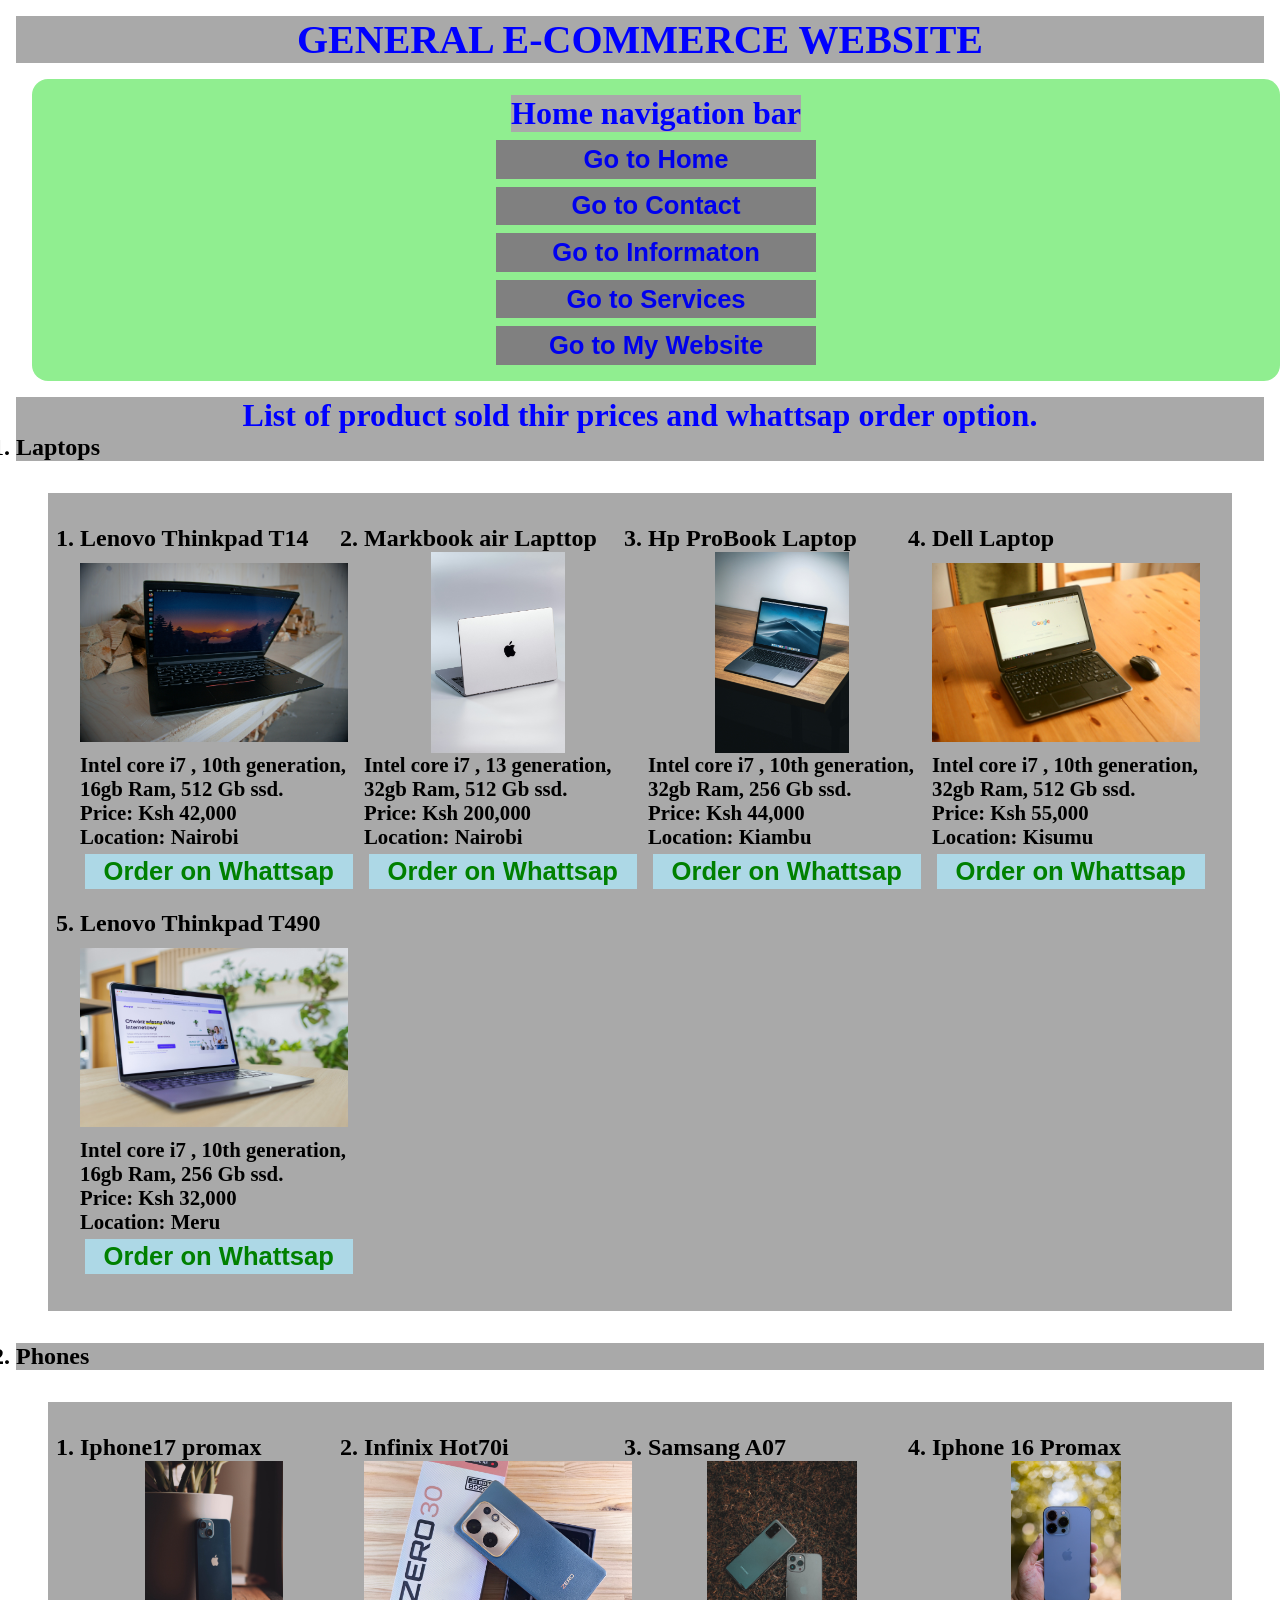
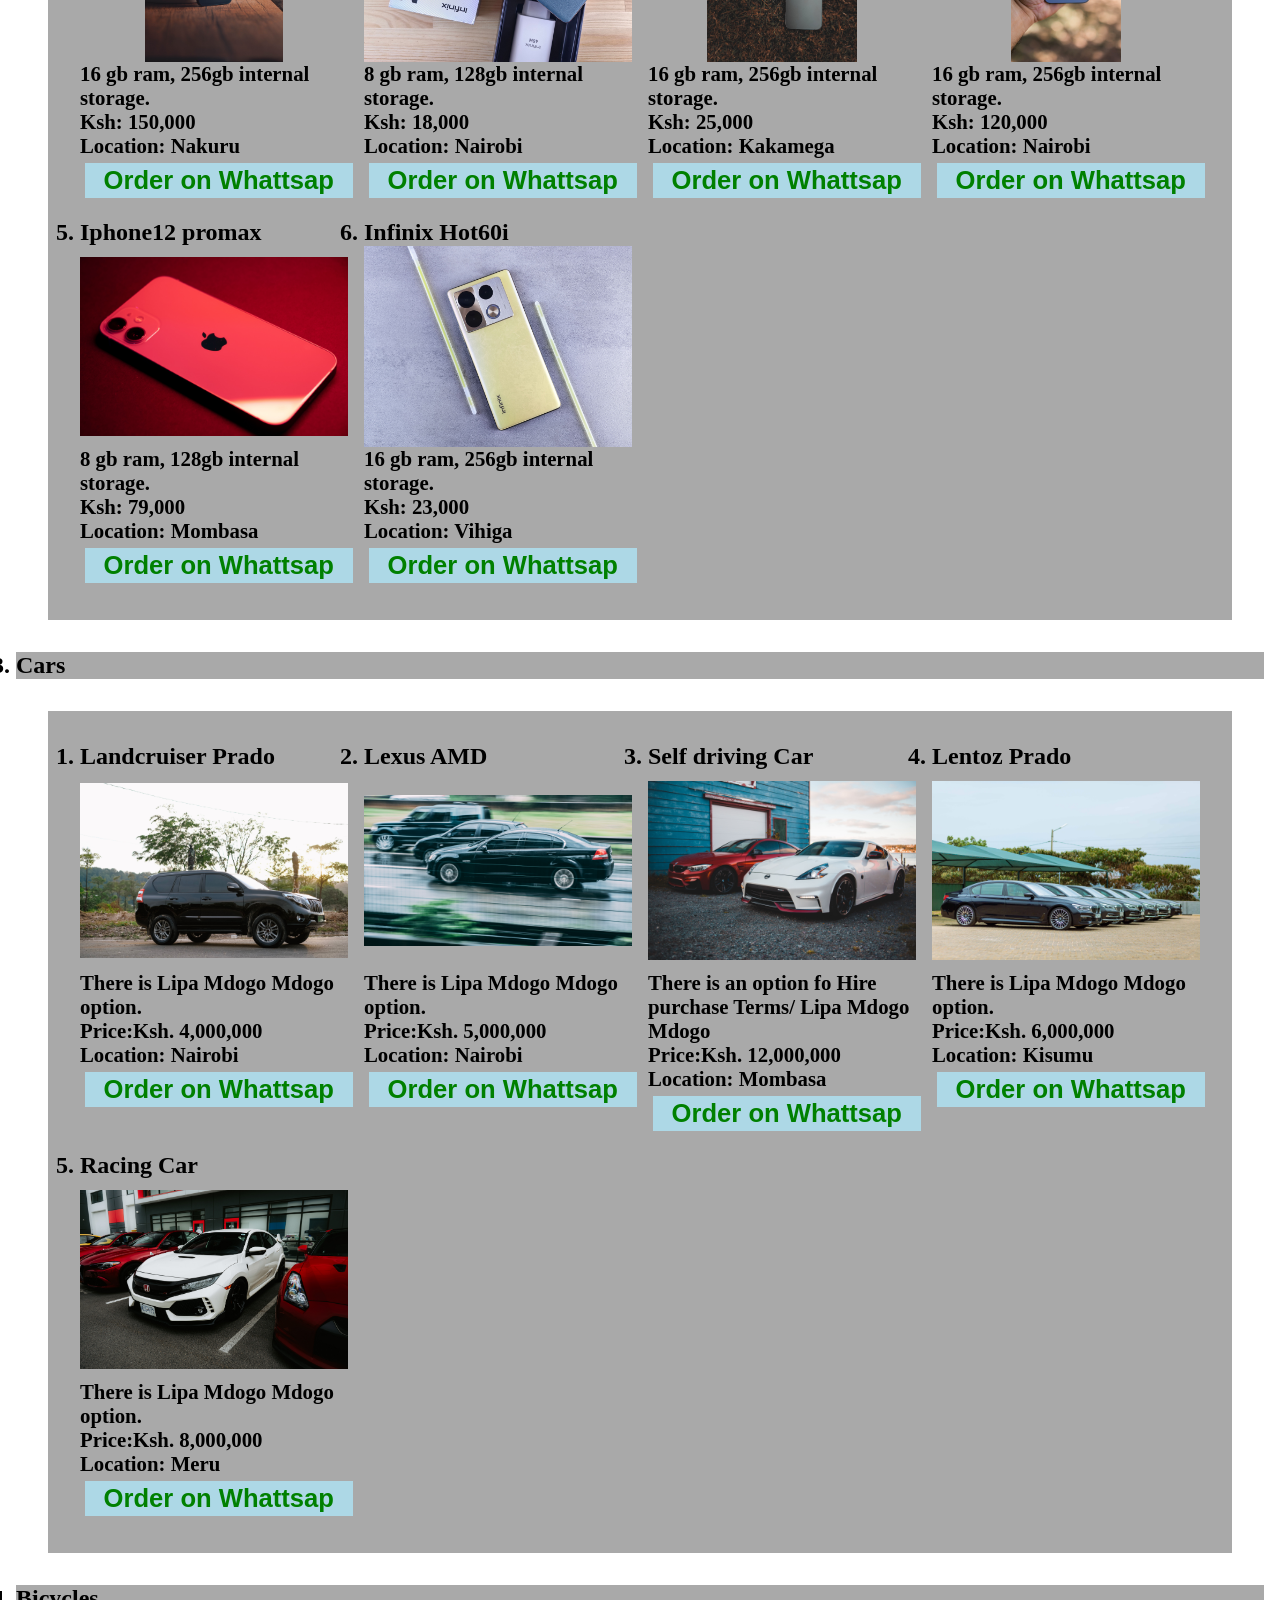
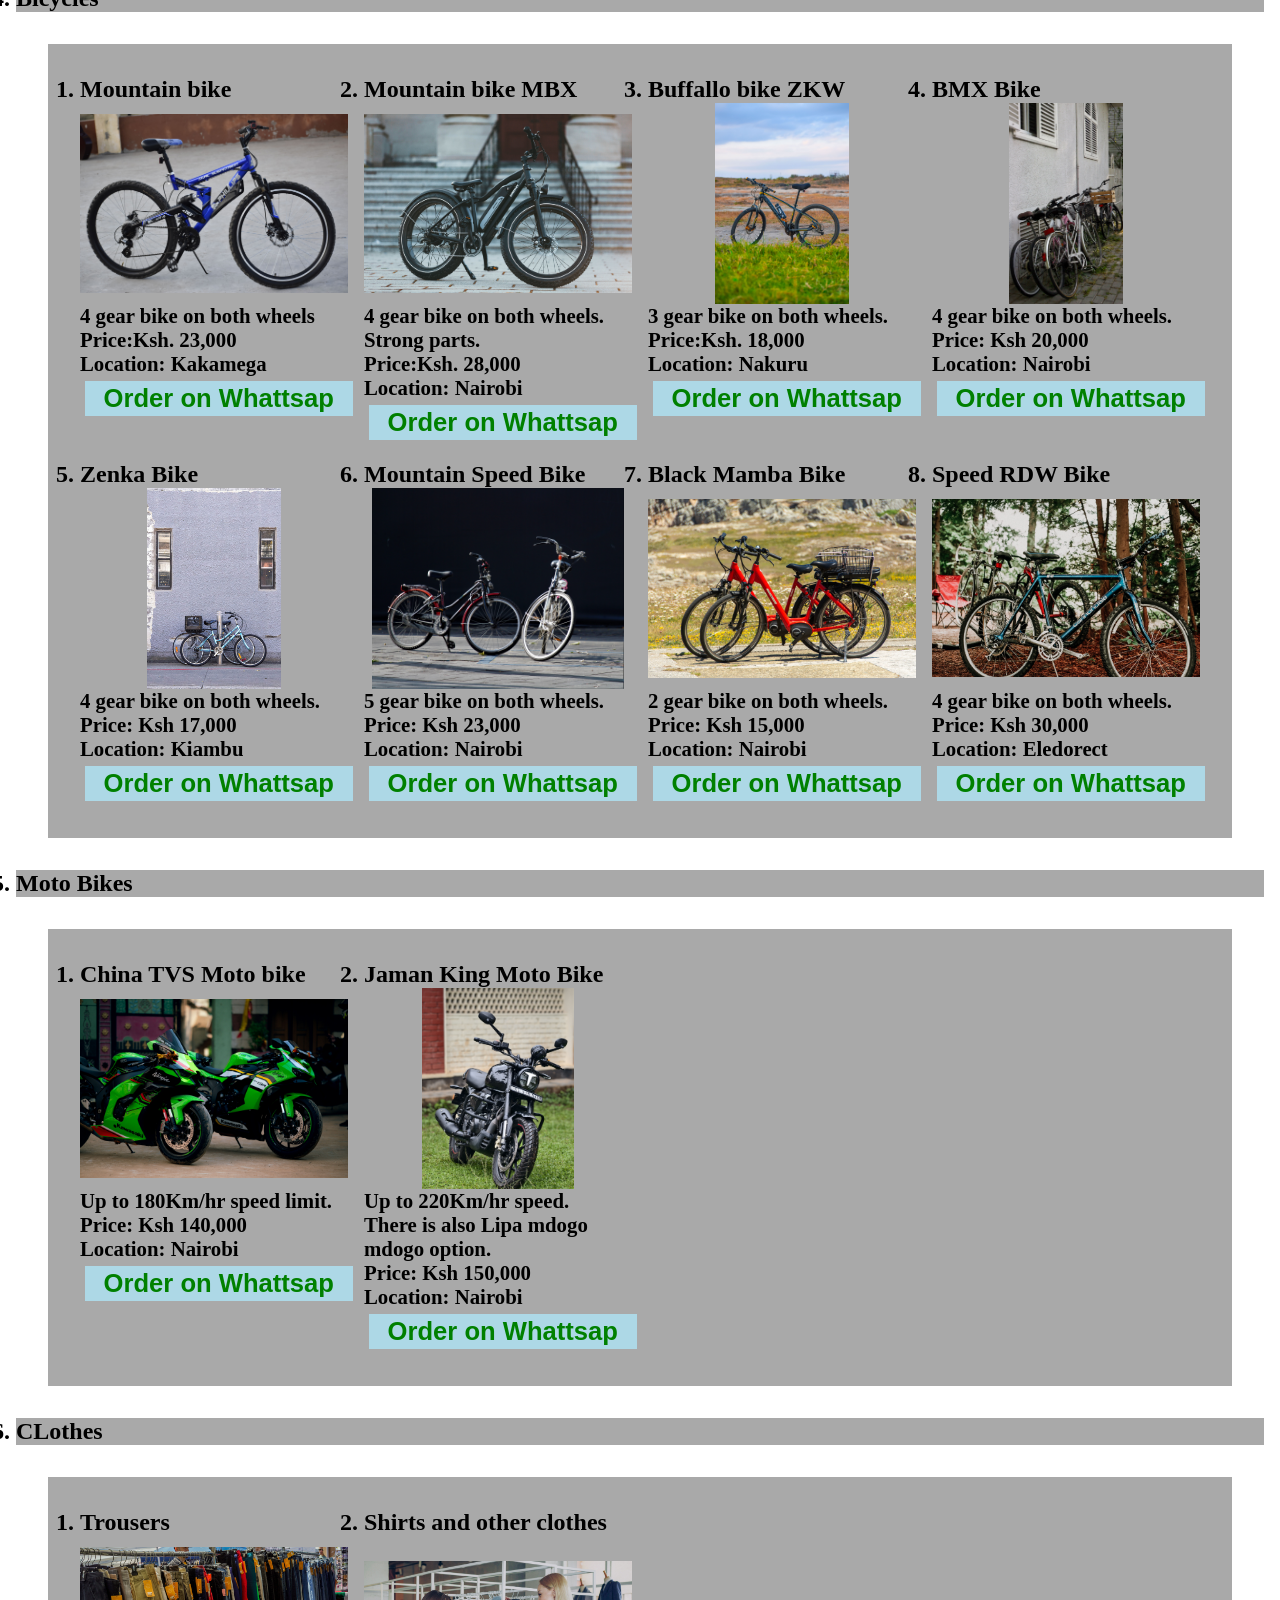
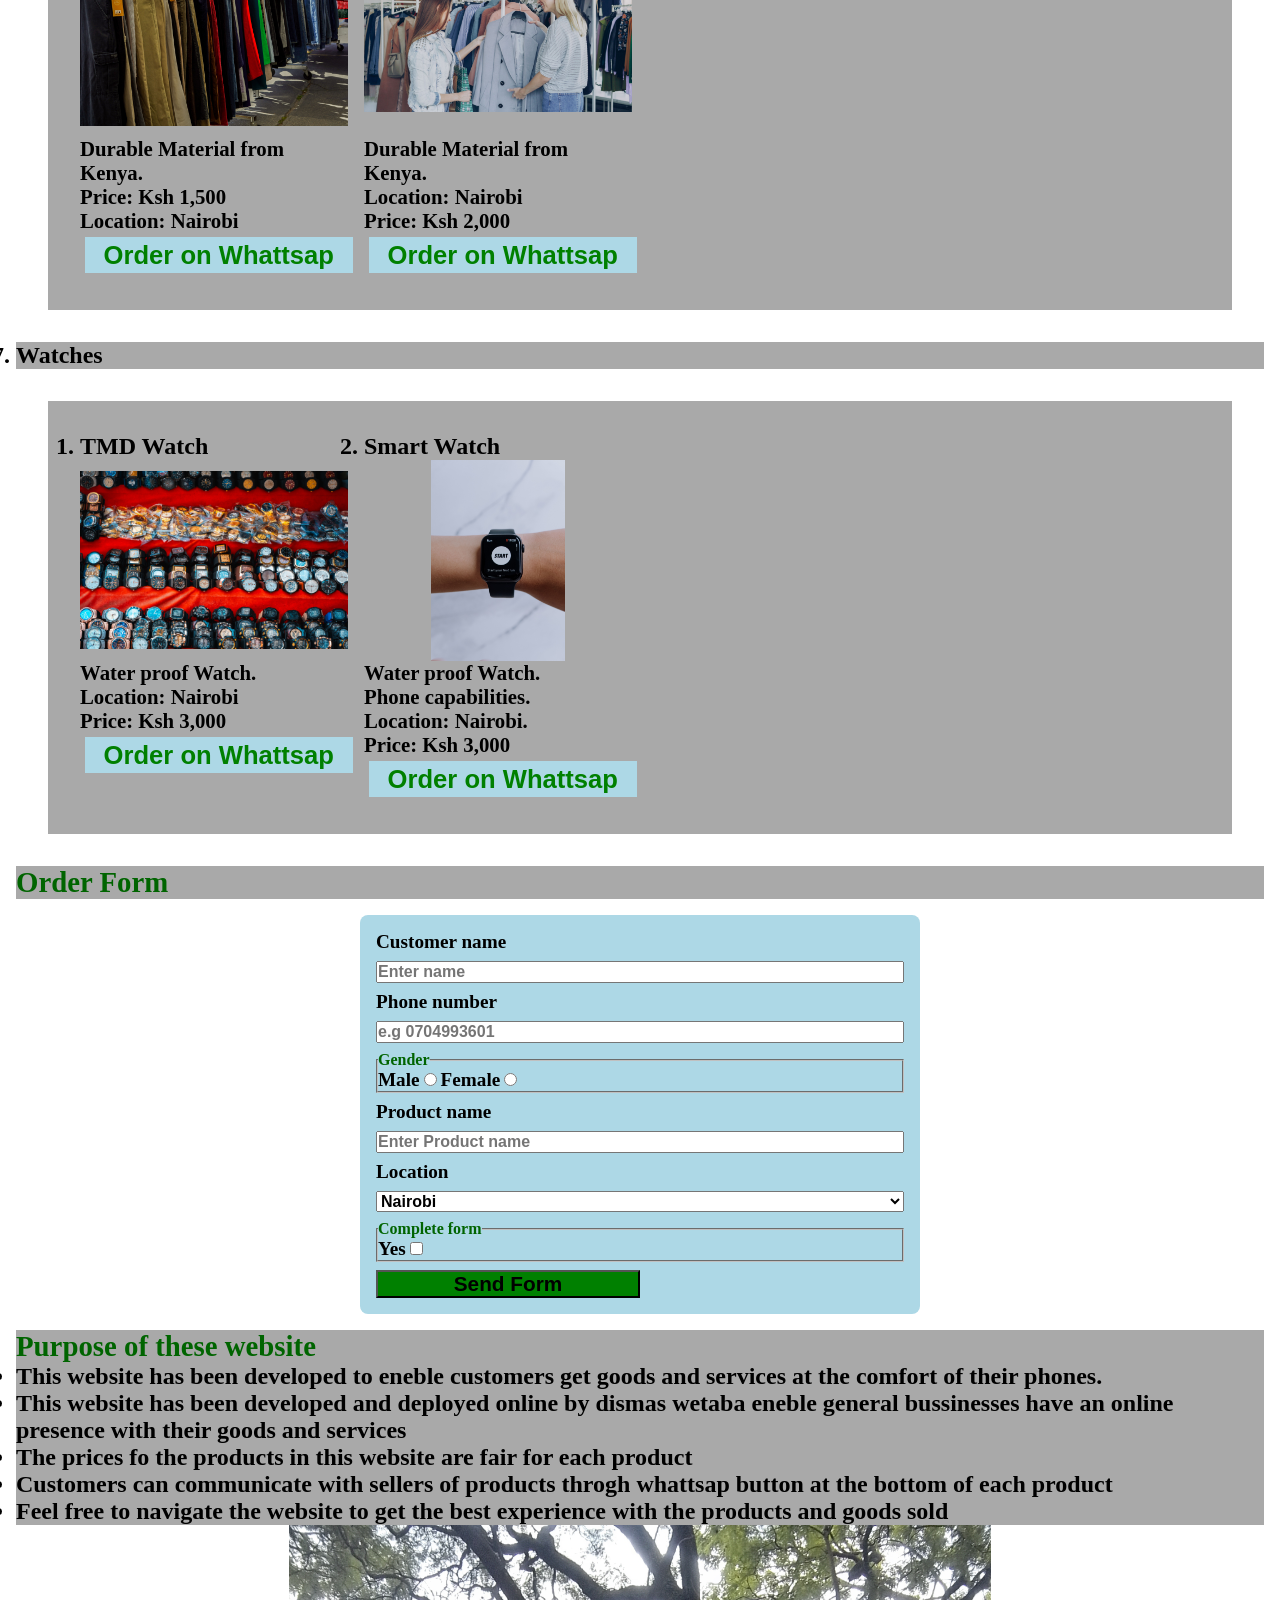
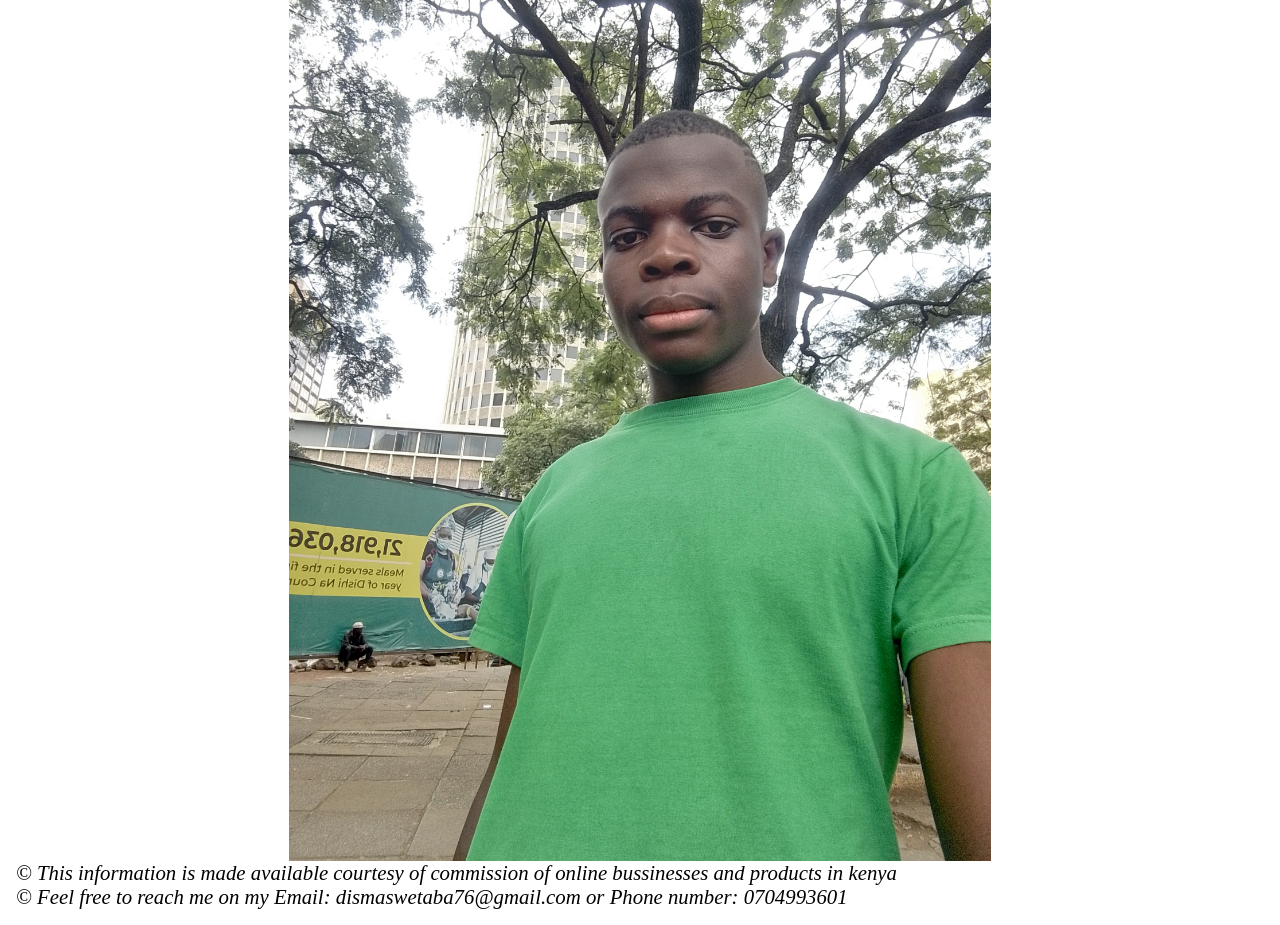
==== commit 189e2b09: "Made the website user frendly" ====
--- a/index.html
+++ b/index.html
@@ -20,86 +20,86 @@
         </header>
         <main>
             <section class="goods">
-                <h2>List of product sold thir prices and whattsap order option</h2>
+                <h2>List of product sold thir prices and whattsap order option.</h2>
                 <ol>
                     <li>Laptops</li>
                     <ol class="products" start="1">
                         <li>Lenovo Thinkpad T14
                             <img src="images/lenovo.jpg" alt="Lenovo Thinkpad T14">
-                            <p>Intel core i7 , 10th generation, 16gb Ram, 512 Gb ssd</p>
+                            <p>Intel core i7 , 10th generation, 16gb Ram, 512 Gb ssd.</p>
                             <p><strong>Price: Ksh 42,000</strong></p>
                             <p><strong>Location: Nairobi</strong></p>
                             <a class="whatssap-btn" href="https://wa.me/254704993601?text=Hello%2c%20I%20want%20Lenovo%20Thinkpad%20T14%20Laptop">Order on Whattsap</a>
                         </li>
                             <li>Markbook air Lapttop
                             <img src="images/markbookair.jpg" alt="Markbook air">
-                            <p>Intel core i7 , 13 generation, 32gb Ram, 512 Gb ssd</p>
+                            <p>Intel core i7 , 13 generation, 32gb Ram, 512 Gb ssd.</p>
                             <p><strong>Price: Ksh 200,000</strong></p>
                             <p><strong>Location: Nairobi</strong></p>
                             <a class="whatssap-btn" href="https://wa.me/254704993601?text=Hello%2c%20I%20want%20to%20buy%20MackBook%20air%20Laptop">Order on Whattsap</a>
                         </li>
                         <li>Hp ProBook Laptop
                             <img src="images/hp_probook.jpg" alt="Hp Proobook Laptop">
-                            <p>Intel core i7 , 10th generation, 32gb Ram, 256 Gb ssd</p>
+                            <p>Intel core i7 , 10th generation, 32gb Ram, 256 Gb ssd.</p>
                             <p><strong>Price: Ksh 44,000</strong></p>
                             <p><strong>Location: Kiambu</strong></p>
-                            <a class="whatssap-btn" rel="noopener noreferrer" target="_blank" href="https://wa.me/254704993601?text=Hello%2c%20I%20want%20to%20buy%Hp%20ProBook%20Laptop">Order on Whattsap</a>
+                            <a class="whatssap-btn" rel="noopener noreferrer" target="_blank" href="https://wa.me/254704993601?text=Hello%2c%20I%20want%20to%20buy%20Hp%20ProBook%20Laptop">Order on Whattsap</a>
                         </li>
                         <li>Dell Laptop
                             <img src="images/dell.jpg" alt="Dell Laptop">
-                            <p>Intel core i7 , 10th generation, 32gb Ram, 512 Gb ssd</p>
+                            <p>Intel core i7 , 10th generation, 32gb Ram, 512 Gb ssd.</p>
                             <p><strong>Price: Ksh 55,000</strong></p>
                             <p><strong>Location: Kisumu</strong></p>
-                            <a class="whatssap-btn" href="https://wa.me/254704993601?text=Hello%2c%20I%20want%20to%20buy%Dell%20Laptop">Order on Whattsap</a>
+                            <a class="whatssap-btn" href="https://wa.me/254704993601?text=Hello%2c%20I%20want%20to%20buy%20Dell%20Laptop">Order on Whattsap</a>
                         </li>
                         <li>Lenovo Thinkpad T490
                             <img src="images/laptop.jpg" alt="Hp Proobook Laptop">
-                            <p>Intel core i7 , 10th generation, 16gb Ram, 256 Gb ssd</p>
+                            <p>Intel core i7 , 10th generation, 16gb Ram, 256 Gb ssd.</p>
                             <p><strong>Price: Ksh 32,000</strong></p>
                             <p><strong>Location: Meru</strong></p>
-                            <a class="whatssap-btn" rel="noopener noreferrer" href="https://wa.me/254704993601?text=Hello%2c%20I%20want%20to%20buy%Lenovo%20Thinkpad%20T490%20Laptop">Order on Whattsap</a>
+                            <a class="whatssap-btn" rel="noopener noreferrer" href="https://wa.me/254704993601?text=Hello%2c%20I%20want%20to%20buy%20Lenovo%20Thinkpad%20T490%20Laptop">Order on Whattsap</a>
                         </li>    
                     </ol>
                     <li>Phones</li>
                     <ol class="products">
                         <li>Iphone17 promax
                             <img src="images/iphone1.jpg" alt="Iphone17 promax">
-                            <p>16 gb ram, 256gb internal storage</p>
+                            <p>16 gb ram, 256gb internal storage.</p>
                             <p><strong>Ksh: 150,000</strong></p>
                             <p><strong>Location: Nakuru</strong></p>
                             <a class="whatssap-btn" rel="noopener noreferrer" href="https://wa.me/254704993601?text=Hello%2c%20I%20want%20buy%20Iphone17%20Promax.">Order on Whattsap</a>
                         </li>
                         <li>Infinix Hot70i
                             <img src="images/Infinix1.jpg" alt="Infinix Hot70i">
-                            <p>8 gb ram, 128gb internal storage</p>
+                            <p>8 gb ram, 128gb internal storage.</p>
                             <p><strong>Ksh: 18,000</strong></p>
                             <p><strong>Location: Nairobi</strong></p>
                             <a class="whatssap-btn" rel="noopener noreferrer" href="https://wa.me/254704993601?text=Hello%2c%20I%20want%20Infinix%20Hot70i.">Order on Whattsap</a>
                         </li>
                         <li>Samsang A07
                             <img src="images/samsang.jpg" alt="Samsang A07">
-                            <p>16 gb ram, 256gb internal storage</p>
+                            <p>16 gb ram, 256gb internal storage.</p>
                             <p><strong>Ksh: 25,000</strong></p>
                             <p><strong>Location: Kakamega</strong></p>
-                            <a class="whatssap-btn" rel="noopener noreferrer" href="https://wa.me/254704993601?text=Hello%2c%20I%20want%20buy%20Samsang%20Promax.">Order on Whattsap</a>
+                            <a class="whatssap-btn" rel="noopener noreferrer" href="https://wa.me/254704993601?text=Hello%2c%20I%20want%20buy%20Samsang%20A07.">Order on Whattsap</a>
                         </li>
                             <li>Iphone 16 Promax
                             <img src="images/iphone2.jpg" alt="Iphone16 promax">
-                            <p>16 gb ram, 256gb internal storage</p>
+                            <p>16 gb ram, 256gb internal storage.</p>
                             <p><strong>Ksh: 120,000</strong></p>
                             <p><strong>Location: Nairobi</strong></p>
                             <a class="whatssap-btn" rel="noopener noreferrer" href="https://wa.me/254704993601?text=Hello%2c%20I%20want%20buy%20Iphone16%20Promax.">Order on Whattsap</a>
                         </li>
                         <li>Iphone12 promax
                             <img src="images/iphone3.jpg" alt="Iphone12 promax">
-                            <p>8 gb ram, 128gb internal storage</p>
+                            <p>8 gb ram, 128gb internal storage.</p>
                             <p><strong>Ksh: 79,000</strong></p>
                             <p><strong>Location: Mombasa</strong></p>
                             <a class="whatssap-btn" rel="noopener noreferrer" href="https://wa.me/254704993601?text=Hello%2c%20I%20want%20buy%20Iphone12%20Promax.">Order on Whattsap</a>
                         </li>
                         <li>Infinix Hot60i
                             <img src="images/infinix2.jpg" alt="Infinix Hot60i">
-                            <p>16 gb ram, 256gb internal storage</p>
+                            <p>16 gb ram, 256gb internal storage.</p>
                             <p><strong>Ksh: 23,000</strong></p>
                             <p><strong>Location: Vihiga</strong></p>
                             <a class="whatssap-btn" rel="noopener noreferrer" href="https://wa.me/254704993601?text=Hello%2c%20I%20want%20buy%20Infinix%20Hot60i.">Order on Whattsap</a> 
@@ -109,36 +109,36 @@
                     <ol class="products">
                         <li>Landcruiser Prado
                             <img src="images/landcruiserprado.jpg" alt="Landcruiser Prado">
-                            <p>There is an option fo Hire purchase Terms/ Lipa Mdogo Mdogo</p>
-                            <p><strong>Price: Ksh: 4,000,000</strong></p>
+                            <p>There is Lipa Mdogo Mdogo option.</p>
+                            <p><strong>Price:Ksh. 4,000,000</strong></p>
                             <p><strong>Location: Nairobi</strong></p>
                             <a class="whatssap-btn" rel="noopener noreferrer" href="https://wa.me/254704993601?text=Hello%2c%20I%20want%20to%20Landcruiser%20Prado">Order on Whattsap</a>
                         </li>
                         <li>Lexus AMD
                             <img src="images/cars2.jpg" alt="Lexus AMD">
-                            <p>There is an option fo Hire purchase Terms/ Lipa Mdogo Mdogo</p>
-                            <p><strong>Price: Ksh: 5,000,000</strong></p>
+                            <p>There is Lipa Mdogo Mdogo option.</p>
+                            <p><strong>Price:Ksh. 5,000,000</strong></p>
                             <p><strong>Location: Nairobi</strong></p>
                             <a class="whatssap-btn" rel="noopener noreferrer" href="https://wa.me/254704993601?text=Hello%2c%20I%20want%20to%20Lexus%20AMD">Order on Whattsap</a>
                         </li>
                         <li>Self driving Car
                             <img src="images/cars3.jpg" alt="Self Driving car">
                             <p>There is an option fo Hire purchase Terms/ Lipa Mdogo Mdogo</p>
-                            <p><strong>Price: Ksh: 12,000,000</strong></p>
+                            <p><strong>Price:Ksh. 12,000,000</strong></p>
                             <p><strong>Location: Mombasa</strong></p>
                             <a class="whatssap-btn" rel="noopener noreferrer" href="https://wa.me/254704993601?text=Hello%2c%20I%20want%20to%20Self%20driving%20car">Order on Whattsap</a>
                         </li>
                         <li>Lentoz Prado
                             <img src="images/cars5.jpg" alt="Lentoz Prado">
-                            <p>There is an option fo Hire purchase Terms/ Lipa Mdogo Mdogo</p>
-                            <p><strong>Price: Ksh: 6,000,000</strong></p>
+                            <p>There is Lipa Mdogo Mdogo option.</p>
+                            <p><strong>Price:Ksh. 6,000,000</strong></p>
                             <p><strong>Location: Kisumu</strong></p>
                             <a class="whatssap-btn" rel="noopener noreferrer" href="https://wa.me/254704993601?text=Hello%2c%20I%20want%20to%20Lentoz%20Prado">Order on Whattsap</a>
                         </li>
                         <li>Racing Car
                             <img src="images/cars1.jpg" alt="Racing Car">
-                            <p>There is also an option for Hire Purchase Paying/ Lipa Mdogo Mdogo.</p>
-                            <p><strong>Ksh: 8,000,000</strong></p>
+                            <p>There is Lipa Mdogo Mdogo option.</p>
+                            <p><strong>Price:Ksh. 8,000,000</strong></p>
                             <p><strong>Location: Meru</strong></p>
                             <a class="whatssap-btn" rel="noopener noreferrer" href="https://wa.me/254704993601?text=Hello%2c%20I%20to%20buy%20a%20Racing%20car.">Order on Whattsap</a>
                         </li>
@@ -147,57 +147,57 @@
                     <ol class="products">
                         <li>Mountain bike
                             <img src="images/mountainbike.jpg" alt="Mountain bike">
-                            <p>4 gear bike both at the front wheel and back wheel</p>
-                            <p><strong>Price: Ksh 23,000</strong></p>
+                            <p>4 gear bike on both wheels</p>
+                            <p><strong>Price:Ksh. 23,000</strong></p>
                             <p><strong>Location: Kakamega</strong></p>
                             <a class="whatssap-btn" rel="noopener noreferrer" href="https://wa.me/254704993601?text=Hello%2c%20I%20want%20to%20buy%20this%20Mountain%20bike">Order on Whattsap</a>
                         </li>
                         <li>Mountain bike MBX
                             <img src="images/mountainbike1.jpg" alt="Mountain bike MBX">
-                            <p>4 gear bike both at the front wheel and back wheel</p>
-                            <p>Strong and durable parts</p>
-                            <p><strong>Price: Ksh 28,000</strong></p>
+                            <p>4 gear bike on both wheels.</p>
+                            <p>Strong parts.</p>
+                            <p><strong>Price:Ksh. 28,000</strong></p>
                             <p><strong>Location: Nairobi</strong></p>
                             <a class="whatssap-btn" rel="noopener noreferrer" href="https://wa.me/254704993601?text=Hello%2c%20I%20want%20to%20buy%20this%20Mountain%20bike%20MBX">Order on Whattsap</a>
                         </li>
                         <li>Buffallo bike ZKW
                             <img src="images/bike1.jpg" alt="Buffallo bike ZKW">
-                            <p>3 gear bike both at the front wheel and back wheel</p>
-                            <p><strong>Price: Ksh 18,000</strong></p>
+                            <p>3 gear bike on both wheels.</p>
+                            <p><strong>Price:Ksh. 18,000</strong></p>
                             <p><strong>Location: Nakuru</strong></p>
                             <a class="whatssap-btn" rel="noopener noreferrer" href="https://wa.me/254704993601?text=Hello%2c%20I%20want%20to%20buy%20this%20Buffallo%20bike%20ZKW">Order on Whattsap</a>
                         </li>
                         <li>BMX Bike
                             <img src="images/bikes1.jpg" alt="BMX bike">
-                            <p>4 gear bike both at the front wheel and back wheel</p>
+                            <p>4 gear bike on both wheels.</p>
                             <p><strong>Price: Ksh 20,000</strong></p>
                             <p><strong>Location: Nairobi</strong></p>
                             <a class="whatssap-btn" rel="noopener noreferrer" href="https://wa.me/254704993601?text=Hello%2c%20I%20want%20to%20buy%20this%20BMX%20bike">Order on Whattsap</a>
                         </li>
                         <li>Zenka Bike
                             <img src="images/bikes2.jpg" alt="Zenka bike">
-                            <p>4 gear bike both at the front wheel and back wheel</p>
+                            <p>4 gear bike on both wheels.</p>
                             <p><strong>Price: Ksh 17,000</strong></p>
                             <p><strong>Location: Kiambu</strong></p>
                             <a class="whatssap-btn" rel="noopener noreferrer" href="https://wa.me/254704993601?text=Hello%2c%20I%20want%20to%20buy%20this%20Zenka%20bike">Order on Whattsap</a>
                         </li>
                         <li>Mountain Speed Bike
                             <img src="images/bikes3.jpg" alt="Mountain Speed bike">
-                            <p>5 gear bike both at the front wheel and back wheel</p>
+                            <p>5 gear bike on both wheels.</p>
                             <p><strong>Price: Ksh 23,000</strong></p>
                             <p><strong>Location: Nairobi</strong></p>
                             <a class="whatssap-btn" rel="noopener noreferrer" href="https://wa.me/254704993601?text=Hello%2c%20I%20want%20to%20buy%20this%20Mountain%20Speed%20bike">Order on Whattsap</a>
                         </li>
                         <li>Black Mamba Bike
                             <img src="images/bikes4.jpg" alt="Black Mamba bike">
-                            <p>2 gear bike both at the front wheel and back wheel</p>
+                            <p>2 gear bike on both wheels.</p>
                             <p><strong>Price: Ksh 15,000</strong></p>
                             <p><strong>Location: Nairobi</strong></p>
                             <a class="whatssap-btn" rel="noopener noreferrer" href="https://wa.me/254704993601?text=Hello%2c%20I%20want%20to%20buy%20this%20Black%20Mamba%20bike">Order on Whattsap</a>
                         </li>
                         <li>Speed RDW Bike
                             <img src="images/bikes5.jpg" alt="Speed RDW Bike">
-                            <p>4 gear bike both at the front wheel and back wheel</p>
+                            <p>4 gear bike  on both wheels.</p>
                             <p><strong>Price: Ksh 30,000</strong></p>
                             <p><strong>Location: Eledorect</strong></p>
                             <a class="whatssap-btn" rel="noopener noreferrer" href="https://wa.me/254704993601?text=Hello%2c%20I%20want%20to%20buy%20this%20Speed%20RDW%20bike">Order on Whattsap</a>
@@ -209,15 +209,15 @@
                     <ol class="products">
                         <li>China TVS Moto bike
                             <img src="images/motorbik1.jpg" alt="TVS Moto Bike">
-                            <p>Up to 180Km/hr speed limit</p>
+                            <p>Up to 180Km/hr speed limit.</p>
                             <p><strong>Price: Ksh 140,000</strong></p>
                             <p><strong>Location: Nairobi</strong></p>
                             <a class="whatssap-btn" rel="noopener noreferrer" href="https://wa.me/254704993601?text=Hello%2c%20I%20want%20to%20buy%20this%20TVS%20Moto%20bike">Order on Whattsap</a>
                         </li>
                         <li>Jaman King Moto Bike
                             <img src="images/motorbike.jpg" alt="Jaman King Bike">
-                            <p>Up to speed Limit of 220Km/hr</p>
-                            <p>There is also Pay on hire purchase terms/ Lipa mdogo mdogo</p>
+                            <p>Up to 220Km/hr speed.</p>
+                            <p>There is also Lipa mdogo mdogo option.</p>
                             <p><strong>Price: Ksh 150,000</strong></p>
                             <p><strong>Location: Nairobi</strong></p>
                             <a class="whatssap-btn" rel="noopener noreferrer" href="https://wa.me/254704993601?text=Hello%2c%20I%20want%20to%20buy%20this%20Jaman%20King%20Moto%20bike">Order on Whattsap</a>
@@ -227,33 +227,33 @@
                     <ol class="products">
                         <li>Trousers
                             <img src="images/trousers1.jpg" alt="Trousers">
-                            <p>Durable Material from Kenya </p>
+                            <p>Durable Material from Kenya.</p>
                             <p><strong>Price: Ksh 1,500</strong></p>
                             <p><strong>Location: Nairobi</strong></p>
                             <a class="whatssap-btn" rel="noopener noreferrer" href="https://wa.me/254704993601?text=Hello%2c%20I%20want%20to%20buy%20this%20Trouser.">Order on Whattsap</a>
                         </li>
                         <li>Shirts and other clothes
                             <img src="images/clothes.jpg" alt="Clothes">
-                            <p>Durable Material from Kenya </p>
+                            <p>Durable Material from Kenya.</p>
                             <p><strong>Location: Nairobi</strong></p>
                             <p><strong>Price: Ksh 2,000</strong></p>
-                            <a class="whatssap-btn" rel="noopener noreferrer" href="https://wa.me/254704993601?text=Hello%2c%20I%20want%20to%20buy%20this%20Trouser.">Order on Whattsap</a>
+                            <a class="whatssap-btn" rel="noopener noreferrer" href="https://wa.me/254704993601?text=Hello%2c%20I%20want%20to%20buy%20this%20Clothes.">Order on Whattsap</a>
                         </li>
                     </ol>
                     <li>Watches</li>
                     <ol class="products">
                         <li>TMD Watch
                             <img src="images/watches1.jpg" alt="TMD Watch">
-                            <p>Water proof Watch</p>
+                            <p>Water proof Watch.</p>
                             <p><strong>Location: Nairobi</strong></p>
                             <p><strong>Price: Ksh 3,000</strong></p>
                             <a class="whatssap-btn" rel="noopener noreferrer" href="https://wa.me/254704993601?text=Hello%2c%20I%20to%20buy%20a%20TMD%20Watch.">Order on Whattsap</a>
                         </li>
                          <li>Smart Watch
                             <img src="images/smartwatch1.jpg" alt="Smart Watch">
-                            <p>Water proof Watch</p>
-                            <p>Normal Phone capabilities</p>
-                            <p><strong>Location: Nairobi</strong></p>
+                            <p>Water proof Watch.</p>
+                            <p>Phone capabilities.</p>
+                            <p><strong>Location: Nairobi.</strong></p>
                             <p><strong> Price: Ksh 3,000 </strong></p>
                             <a class="whatssap-btn" rel="noopener noreferrer" href="https://wa.me/254704993601?text=Hello%2c%20I%20to%20buy%20a%20Smart%20Watch.">Order on Whattsap</a>
                         </li>
@@ -300,11 +300,12 @@
             </aside>
             <aside>
                 <h4>Purpose of these website</h4>
-                <p>This website has been developed to eneble customers get good and services at the comfort of their phones</p>
-                <p>This website has been developed and deployed online by dismas wetaba to solve to eneble bussinesses have an online presence with their goods</p>
-                <p>The prices fo the products in this website are fair for each product </p>
-                <p>Customers can communicate with sellers of products throgh whattsap button at the bottom of each product </p>
-                <p>Feel free to navigate the website to get the best experience with the products and goods</p>
+                <ul>
+                    <li>This website has been developed to eneble customers get goods and services at the comfort of their phones.</li>
+                    <li>This website has been developed and deployed online by dismas wetaba eneble general bussinesses have an online presence with their goods and services</li>
+                    <li>The prices fo the products in this website are fair for each product</li>
+                    <li>Customers can communicate with sellers of products throgh whattsap button at the bottom of each product </li>
+                    <li>Feel free to navigate the website to get the best experience with the products and goods sold</li>
                 <img class="my_photo" src="images/myphoto.jpg" alt="My Picture">
             </aside>
         </main>
--- a/styles.css
+++ b/styles.css
@@ -1,20 +1,22 @@
 *, *::before, *::after{padding: 0; box-sizing: border-box; margin: 0;}
 .products{background-color: darkgray;display: grid; grid-template-columns: repeat(4, minmax(0, 1fr)); gap: 1rem; margin: 2rem; padding: 2rem;}
-img{width: 100%; height: 50%;}
-nav {width: 100%; height: 80%; align-items: center; display: flex; flex-direction: column; background-color: lightgreen; color: darkblue; border-radius: 1rem; padding: 3rem; margin: 2rem; gap: 0.2rem;}
-a{font-size: 1.6rem; height: 2rem; width: 100%; font-weight: bold; font-family: Arial, Helvetica, sans-serif;}
+.products img{width: 100%; height: auto; display: block; aspect-ratio: 4/3; object-fit: contain; max-width: 100%;}
+nav {width: 100%; align-items: center; display: flex; flex-direction: column; background-color: lightgreen; color: darkblue; border-radius: 1rem; padding: 1rem; margin: 1rem; gap: 0.5rem;}
+a{font-size: 1.6rem; width: 100%; font-weight: bold; font-family: Arial, Helvetica, sans-serif; text-decoration: none;}
+nav .btn{display: block; width: 100%; max-width: 20rem; text-align: center; background-color: gray; padding: 0.3rem;}
 .whatssap-btn{background-color: lightblue; color: green; display: flex; width: 100%; height:auto; padding: 0.2rem; margin: 0.3rem; justify-content: center;}
-.my_photo{width: 50%; height: 50%; object-fit: cover;}
+.my_photo{width: 100%; height: auto; display: block; aspect-ratio: 4/3; object-fit: contain;}
 h1, h2, h3, h4, h5{color: darkgreen; display: block; font-weight: bold; font-family: 'Times New Roman', Times, serif; background-color: darkgray;}
-a:hover, .btn:hover, .button:hover{background-color: darkgray; color: green;}
+a:hover, .btn:hover, .button:hover, button:hover{background-color: white; color: green;}
 li{font-size: 1.5rem; font-weight: bold; color: black; background-color: darkgray;}
 p{font-size: 1rem; color: black;}
-form{font-size: 1rem; font-weight: bold; background-color: lightblue; display: flex; flex-direction: column; color: darkgreen; padding: 1rem; margin: 1rem; border-radius: 0.5rem; width: 90%; height: 80%;}
-label{font-size: 1.2rem; font-weight: bold; color: black;} input{font-size: 1rem; font-weight: bold; color: darkgreen;}
+form{font-size: 1rem; font-weight: bold; background-color: lightblue; display: flex; flex-direction: column; color: darkgreen; padding: 1rem; margin: 1rem auto; border-radius: 0.5rem; width: 100%; max-width: 35rem; gap: 0.5rem;}
+label{font-size: 1.2rem; font-weight: bold; color: black;} 
+input{font-size: 1rem; font-weight: bold; color: darkgreen;}
 button{background-color: green; color: black; font-size: 1.3rem; font-weight: bold; height: 40%; width: 50%; align-items: center;}
 radio{font-size: 1rem; font-weight: bold; justify-content: space-evenly;}
 select{font-size: 1rem; font-weight: bold;}
-body{display: grid; margin: 0.6rem; padding: 0.6rem;}
+body{margin: 0; padding: 1rem;}
 h1, h2{color: blue; text-align: center; font-weight: bold;}
 h1{font-size: 2.5rem;} h2{font-size: 2rem;} 
 h3, h4, h5, h6{font-size: 1.8rem;}
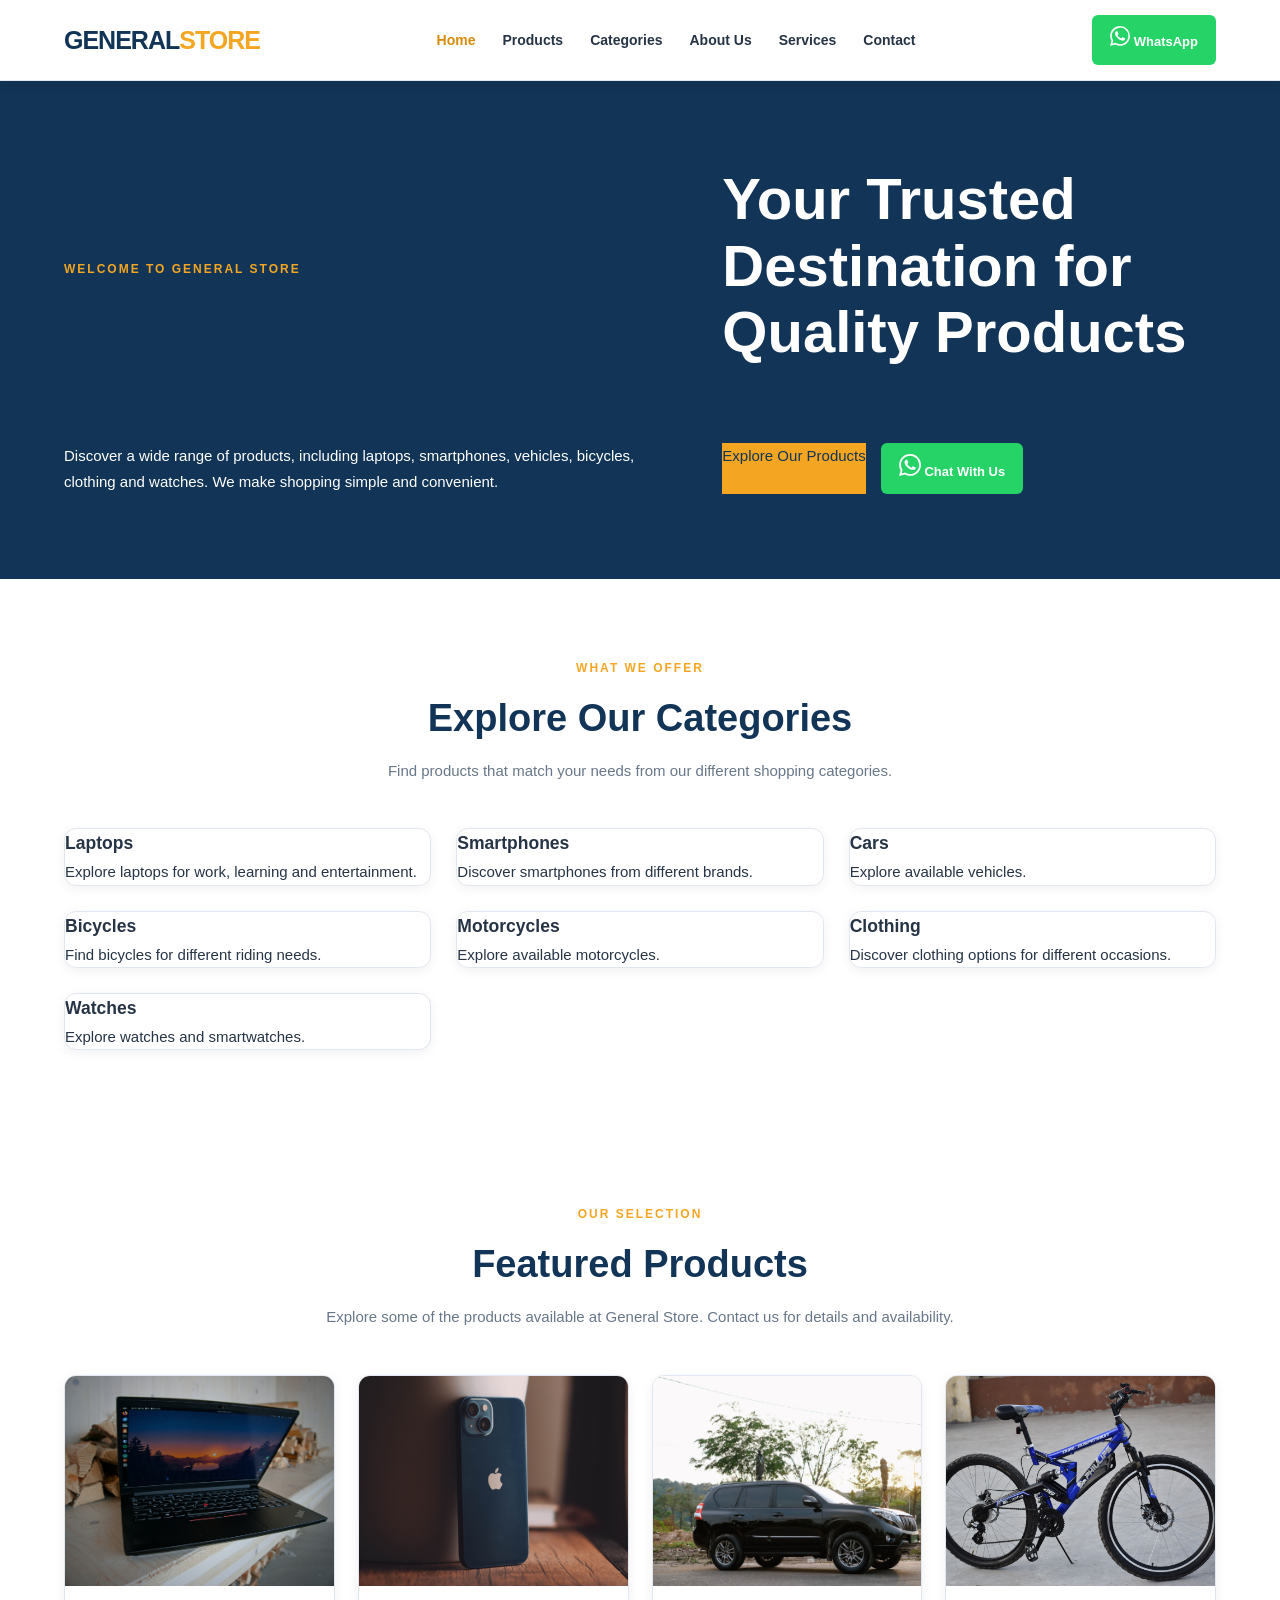
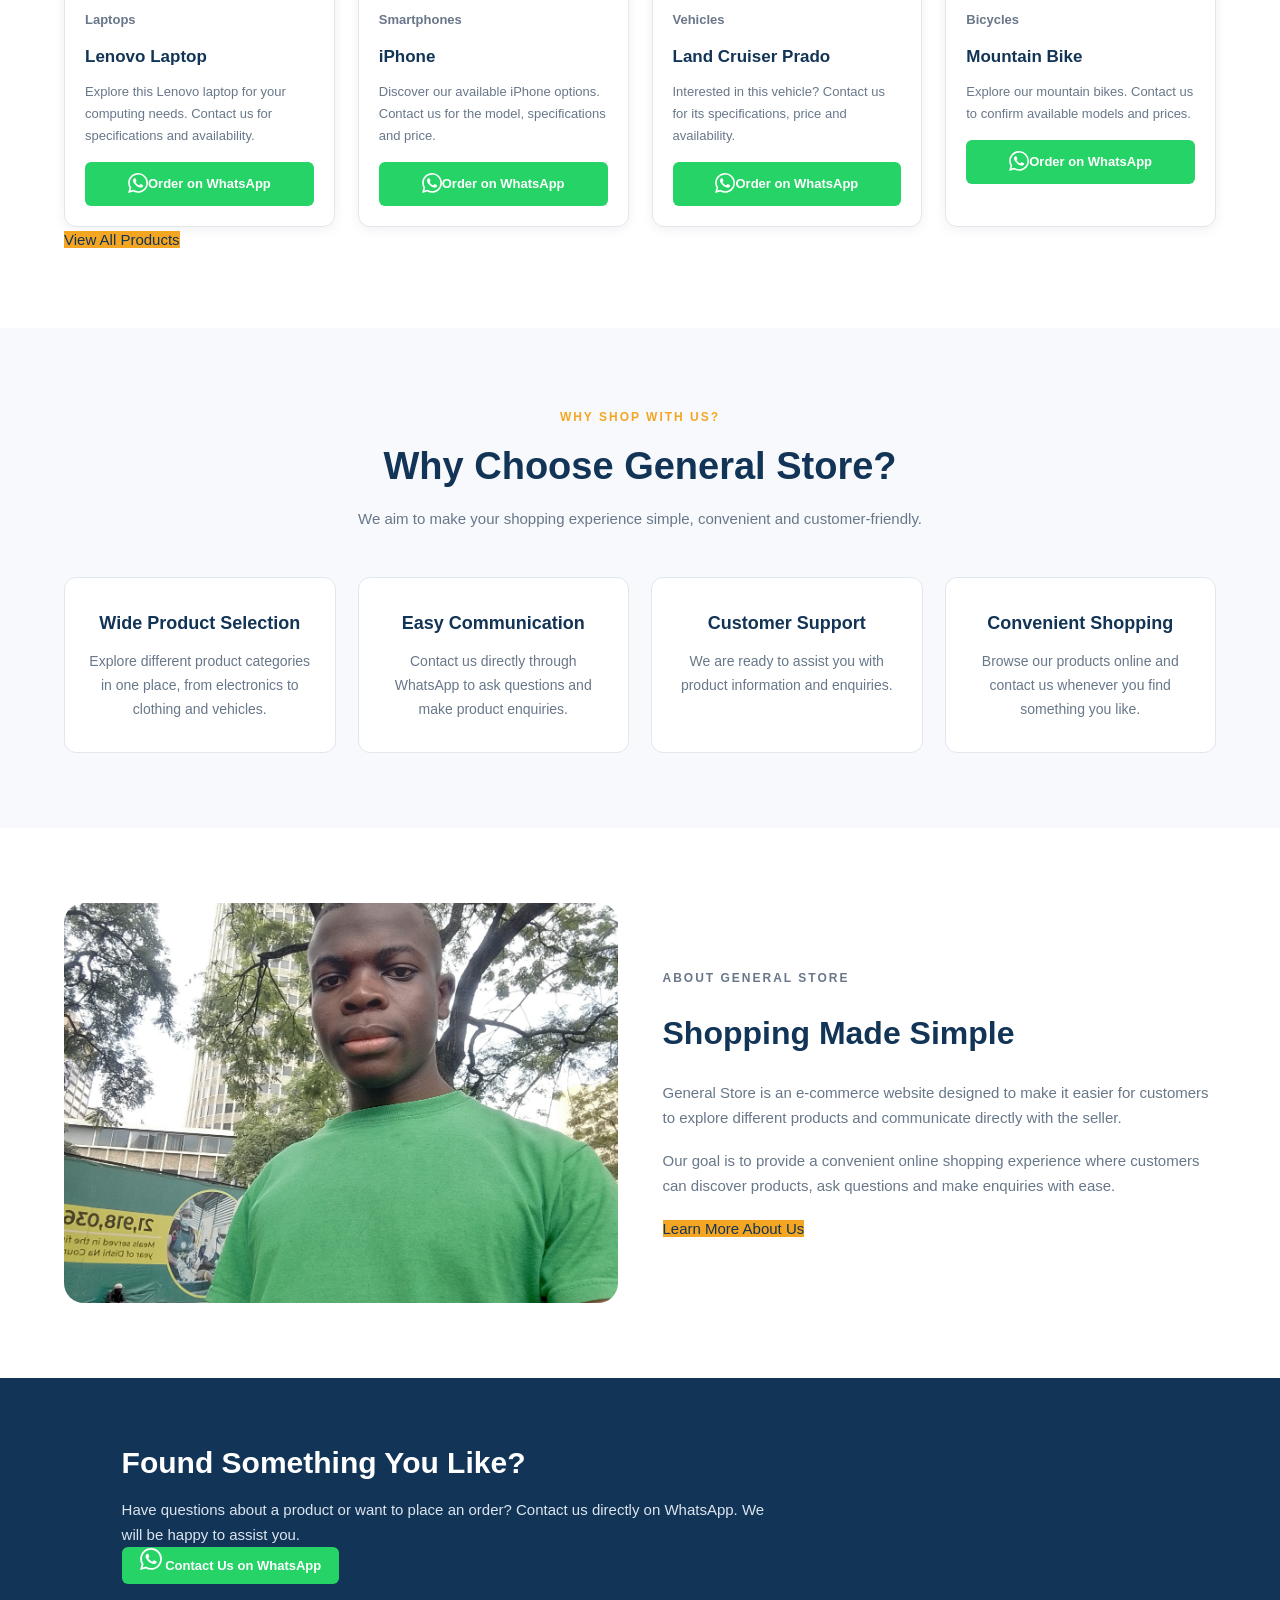
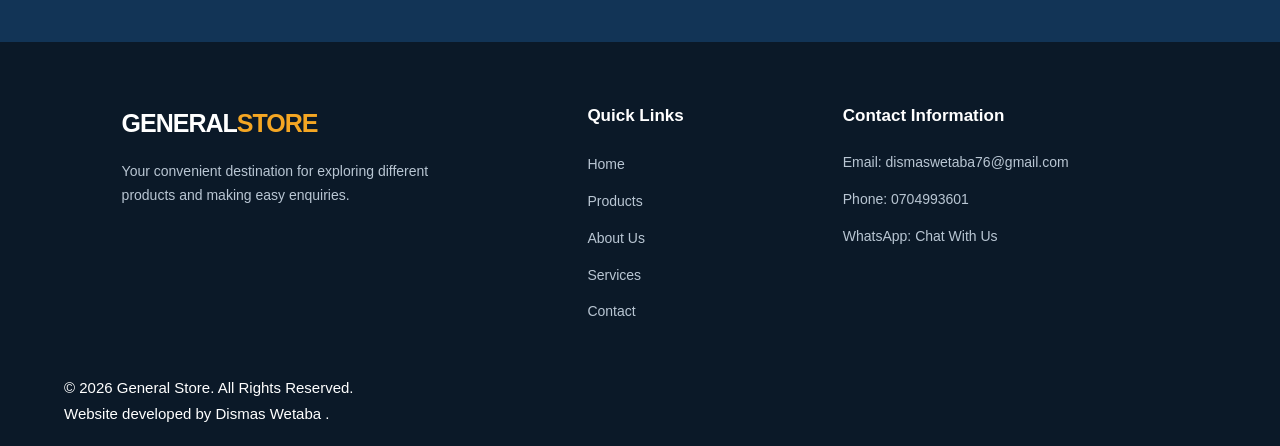
==== commit 23df1f4a: "Made the website user friendly and responsive on all divices" ====
--- a/index.html
+++ b/index.html
@@ -1,317 +1,733 @@
 <!DOCTYPE html>
 <html lang="en">
-    <head>
-        <meta charset="UTF-8">
-        <meta name="viewport" content="width=device-width, initial-scale=1.0">
-        <title>Home Page</title>
-        <link rel="stylesheet" href="styles.css">
-    </head>
-    <body>
-        <header class="header">
-            <h1>GENERAL E-COMMERCE WEBSITE</h1>
-            <nav>
-                <h2> Home navigation bar</h2>
-                <a class="btn" href="index.html">Go to Home</a>
-                <a class="btn" href="contact.html">Go to Contact</a>
-                <a class="btn" href="about.html">Go to Informaton </a>
-                <a class="btn" href="services.html">Go to Services</a>
-                <a class="btn" href="https://dismaswetaba.github.io/personal_website/">Go to My Website</a>
+
+<head>
+    <meta charset="UTF-8">
+    <meta name="viewport" content="width=device-width, initial-scale=1.0">
+
+    <meta name="description"
+          content="Discover quality laptops, smartphones, cars, bicycles, motorcycles, clothes and watches. Contact General Store on WhatsApp to make an enquiry or place an order.">
+
+    <meta name="keywords"
+          content="online shopping, laptops, smartphones, cars, bicycles, motorcycles, clothes, watches, Kenya">
+
+    <meta name="author" content="Dismas Wetaba">
+
+    <title>General Store | Quality Products at Great Prices</title>
+
+    <link rel="stylesheet" href="styles.css">
+</head>
+
+<body>
+
+    <!-- ================= HEADER ================= -->
+
+    <header class="header">
+
+        <div class="container header-container">
+
+            <a href="index.html" class="logo" aria-label="General Store homepage">
+                GENERAL<span>STORE</span>
+            </a>
+
+            <nav class="navigation" aria-label="Main navigation">
+
+                <ul class="nav-links">
+
+                    <li>
+                        <a href="index.html" aria-current="page">Home</a>
+                    </li>
+
+                    <li>
+                        <a href="products.html">Products</a>
+                    </li>
+
+                    <li>
+                        <a href="#categories">Categories</a>
+                    </li>
+
+                    <li>
+                        <a href="about.html">About Us</a>
+                    </li>
+
+                    <li>
+                        <a href="services.html">Services</a>
+                    </li>
+
+                    <li>
+                        <a href="contact.html">Contact</a>
+                    </li>
+
+                </ul>
+
             </nav>
-        </header>
-        <main>
-            <section class="goods">
-                <h2>List of product sold thir prices and whattsap order option.</h2>
-                <ol>
-                    <li>Laptops</li>
-                    <ol class="products" start="1">
-                        <li>Lenovo Thinkpad T14
-                            <img src="images/lenovo.jpg" alt="Lenovo Thinkpad T14">
-                            <p>Intel core i7 , 10th generation, 16gb Ram, 512 Gb ssd.</p>
-                            <p><strong>Price: Ksh 42,000</strong></p>
-                            <p><strong>Location: Nairobi</strong></p>
-                            <a class="whatssap-btn" href="https://wa.me/254704993601?text=Hello%2c%20I%20want%20Lenovo%20Thinkpad%20T14%20Laptop">Order on Whattsap</a>
-                        </li>
-                            <li>Markbook air Lapttop
-                            <img src="images/markbookair.jpg" alt="Markbook air">
-                            <p>Intel core i7 , 13 generation, 32gb Ram, 512 Gb ssd.</p>
-                            <p><strong>Price: Ksh 200,000</strong></p>
-                            <p><strong>Location: Nairobi</strong></p>
-                            <a class="whatssap-btn" href="https://wa.me/254704993601?text=Hello%2c%20I%20want%20to%20buy%20MackBook%20air%20Laptop">Order on Whattsap</a>
-                        </li>
-                        <li>Hp ProBook Laptop
-                            <img src="images/hp_probook.jpg" alt="Hp Proobook Laptop">
-                            <p>Intel core i7 , 10th generation, 32gb Ram, 256 Gb ssd.</p>
-                            <p><strong>Price: Ksh 44,000</strong></p>
-                            <p><strong>Location: Kiambu</strong></p>
-                            <a class="whatssap-btn" rel="noopener noreferrer" target="_blank" href="https://wa.me/254704993601?text=Hello%2c%20I%20want%20to%20buy%20Hp%20ProBook%20Laptop">Order on Whattsap</a>
-                        </li>
-                        <li>Dell Laptop
-                            <img src="images/dell.jpg" alt="Dell Laptop">
-                            <p>Intel core i7 , 10th generation, 32gb Ram, 512 Gb ssd.</p>
-                            <p><strong>Price: Ksh 55,000</strong></p>
-                            <p><strong>Location: Kisumu</strong></p>
-                            <a class="whatssap-btn" href="https://wa.me/254704993601?text=Hello%2c%20I%20want%20to%20buy%20Dell%20Laptop">Order on Whattsap</a>
-                        </li>
-                        <li>Lenovo Thinkpad T490
-                            <img src="images/laptop.jpg" alt="Hp Proobook Laptop">
-                            <p>Intel core i7 , 10th generation, 16gb Ram, 256 Gb ssd.</p>
-                            <p><strong>Price: Ksh 32,000</strong></p>
-                            <p><strong>Location: Meru</strong></p>
-                            <a class="whatssap-btn" rel="noopener noreferrer" href="https://wa.me/254704993601?text=Hello%2c%20I%20want%20to%20buy%20Lenovo%20Thinkpad%20T490%20Laptop">Order on Whattsap</a>
-                        </li>    
-                    </ol>
-                    <li>Phones</li>
-                    <ol class="products">
-                        <li>Iphone17 promax
-                            <img src="images/iphone1.jpg" alt="Iphone17 promax">
-                            <p>16 gb ram, 256gb internal storage.</p>
-                            <p><strong>Ksh: 150,000</strong></p>
-                            <p><strong>Location: Nakuru</strong></p>
-                            <a class="whatssap-btn" rel="noopener noreferrer" href="https://wa.me/254704993601?text=Hello%2c%20I%20want%20buy%20Iphone17%20Promax.">Order on Whattsap</a>
-                        </li>
-                        <li>Infinix Hot70i
-                            <img src="images/Infinix1.jpg" alt="Infinix Hot70i">
-                            <p>8 gb ram, 128gb internal storage.</p>
-                            <p><strong>Ksh: 18,000</strong></p>
-                            <p><strong>Location: Nairobi</strong></p>
-                            <a class="whatssap-btn" rel="noopener noreferrer" href="https://wa.me/254704993601?text=Hello%2c%20I%20want%20Infinix%20Hot70i.">Order on Whattsap</a>
-                        </li>
-                        <li>Samsang A07
-                            <img src="images/samsang.jpg" alt="Samsang A07">
-                            <p>16 gb ram, 256gb internal storage.</p>
-                            <p><strong>Ksh: 25,000</strong></p>
-                            <p><strong>Location: Kakamega</strong></p>
-                            <a class="whatssap-btn" rel="noopener noreferrer" href="https://wa.me/254704993601?text=Hello%2c%20I%20want%20buy%20Samsang%20A07.">Order on Whattsap</a>
-                        </li>
-                            <li>Iphone 16 Promax
-                            <img src="images/iphone2.jpg" alt="Iphone16 promax">
-                            <p>16 gb ram, 256gb internal storage.</p>
-                            <p><strong>Ksh: 120,000</strong></p>
-                            <p><strong>Location: Nairobi</strong></p>
-                            <a class="whatssap-btn" rel="noopener noreferrer" href="https://wa.me/254704993601?text=Hello%2c%20I%20want%20buy%20Iphone16%20Promax.">Order on Whattsap</a>
-                        </li>
-                        <li>Iphone12 promax
-                            <img src="images/iphone3.jpg" alt="Iphone12 promax">
-                            <p>8 gb ram, 128gb internal storage.</p>
-                            <p><strong>Ksh: 79,000</strong></p>
-                            <p><strong>Location: Mombasa</strong></p>
-                            <a class="whatssap-btn" rel="noopener noreferrer" href="https://wa.me/254704993601?text=Hello%2c%20I%20want%20buy%20Iphone12%20Promax.">Order on Whattsap</a>
-                        </li>
-                        <li>Infinix Hot60i
-                            <img src="images/infinix2.jpg" alt="Infinix Hot60i">
-                            <p>16 gb ram, 256gb internal storage.</p>
-                            <p><strong>Ksh: 23,000</strong></p>
-                            <p><strong>Location: Vihiga</strong></p>
-                            <a class="whatssap-btn" rel="noopener noreferrer" href="https://wa.me/254704993601?text=Hello%2c%20I%20want%20buy%20Infinix%20Hot60i.">Order on Whattsap</a> 
-                        </li>
-                    </ol>
-                    <li>Cars</li>
-                    <ol class="products">
-                        <li>Landcruiser Prado
-                            <img src="images/landcruiserprado.jpg" alt="Landcruiser Prado">
-                            <p>There is Lipa Mdogo Mdogo option.</p>
-                            <p><strong>Price:Ksh. 4,000,000</strong></p>
-                            <p><strong>Location: Nairobi</strong></p>
-                            <a class="whatssap-btn" rel="noopener noreferrer" href="https://wa.me/254704993601?text=Hello%2c%20I%20want%20to%20Landcruiser%20Prado">Order on Whattsap</a>
-                        </li>
-                        <li>Lexus AMD
-                            <img src="images/cars2.jpg" alt="Lexus AMD">
-                            <p>There is Lipa Mdogo Mdogo option.</p>
-                            <p><strong>Price:Ksh. 5,000,000</strong></p>
-                            <p><strong>Location: Nairobi</strong></p>
-                            <a class="whatssap-btn" rel="noopener noreferrer" href="https://wa.me/254704993601?text=Hello%2c%20I%20want%20to%20Lexus%20AMD">Order on Whattsap</a>
-                        </li>
-                        <li>Self driving Car
-                            <img src="images/cars3.jpg" alt="Self Driving car">
-                            <p>There is an option fo Hire purchase Terms/ Lipa Mdogo Mdogo</p>
-                            <p><strong>Price:Ksh. 12,000,000</strong></p>
-                            <p><strong>Location: Mombasa</strong></p>
-                            <a class="whatssap-btn" rel="noopener noreferrer" href="https://wa.me/254704993601?text=Hello%2c%20I%20want%20to%20Self%20driving%20car">Order on Whattsap</a>
-                        </li>
-                        <li>Lentoz Prado
-                            <img src="images/cars5.jpg" alt="Lentoz Prado">
-                            <p>There is Lipa Mdogo Mdogo option.</p>
-                            <p><strong>Price:Ksh. 6,000,000</strong></p>
-                            <p><strong>Location: Kisumu</strong></p>
-                            <a class="whatssap-btn" rel="noopener noreferrer" href="https://wa.me/254704993601?text=Hello%2c%20I%20want%20to%20Lentoz%20Prado">Order on Whattsap</a>
-                        </li>
-                        <li>Racing Car
-                            <img src="images/cars1.jpg" alt="Racing Car">
-                            <p>There is Lipa Mdogo Mdogo option.</p>
-                            <p><strong>Price:Ksh. 8,000,000</strong></p>
-                            <p><strong>Location: Meru</strong></p>
-                            <a class="whatssap-btn" rel="noopener noreferrer" href="https://wa.me/254704993601?text=Hello%2c%20I%20to%20buy%20a%20Racing%20car.">Order on Whattsap</a>
-                        </li>
-                    </ol>
-                    <li>Bicycles</li>
-                    <ol class="products">
-                        <li>Mountain bike
-                            <img src="images/mountainbike.jpg" alt="Mountain bike">
-                            <p>4 gear bike on both wheels</p>
-                            <p><strong>Price:Ksh. 23,000</strong></p>
-                            <p><strong>Location: Kakamega</strong></p>
-                            <a class="whatssap-btn" rel="noopener noreferrer" href="https://wa.me/254704993601?text=Hello%2c%20I%20want%20to%20buy%20this%20Mountain%20bike">Order on Whattsap</a>
-                        </li>
-                        <li>Mountain bike MBX
-                            <img src="images/mountainbike1.jpg" alt="Mountain bike MBX">
-                            <p>4 gear bike on both wheels.</p>
-                            <p>Strong parts.</p>
-                            <p><strong>Price:Ksh. 28,000</strong></p>
-                            <p><strong>Location: Nairobi</strong></p>
-                            <a class="whatssap-btn" rel="noopener noreferrer" href="https://wa.me/254704993601?text=Hello%2c%20I%20want%20to%20buy%20this%20Mountain%20bike%20MBX">Order on Whattsap</a>
-                        </li>
-                        <li>Buffallo bike ZKW
-                            <img src="images/bike1.jpg" alt="Buffallo bike ZKW">
-                            <p>3 gear bike on both wheels.</p>
-                            <p><strong>Price:Ksh. 18,000</strong></p>
-                            <p><strong>Location: Nakuru</strong></p>
-                            <a class="whatssap-btn" rel="noopener noreferrer" href="https://wa.me/254704993601?text=Hello%2c%20I%20want%20to%20buy%20this%20Buffallo%20bike%20ZKW">Order on Whattsap</a>
-                        </li>
-                        <li>BMX Bike
-                            <img src="images/bikes1.jpg" alt="BMX bike">
-                            <p>4 gear bike on both wheels.</p>
-                            <p><strong>Price: Ksh 20,000</strong></p>
-                            <p><strong>Location: Nairobi</strong></p>
-                            <a class="whatssap-btn" rel="noopener noreferrer" href="https://wa.me/254704993601?text=Hello%2c%20I%20want%20to%20buy%20this%20BMX%20bike">Order on Whattsap</a>
-                        </li>
-                        <li>Zenka Bike
-                            <img src="images/bikes2.jpg" alt="Zenka bike">
-                            <p>4 gear bike on both wheels.</p>
-                            <p><strong>Price: Ksh 17,000</strong></p>
-                            <p><strong>Location: Kiambu</strong></p>
-                            <a class="whatssap-btn" rel="noopener noreferrer" href="https://wa.me/254704993601?text=Hello%2c%20I%20want%20to%20buy%20this%20Zenka%20bike">Order on Whattsap</a>
-                        </li>
-                        <li>Mountain Speed Bike
-                            <img src="images/bikes3.jpg" alt="Mountain Speed bike">
-                            <p>5 gear bike on both wheels.</p>
-                            <p><strong>Price: Ksh 23,000</strong></p>
-                            <p><strong>Location: Nairobi</strong></p>
-                            <a class="whatssap-btn" rel="noopener noreferrer" href="https://wa.me/254704993601?text=Hello%2c%20I%20want%20to%20buy%20this%20Mountain%20Speed%20bike">Order on Whattsap</a>
-                        </li>
-                        <li>Black Mamba Bike
-                            <img src="images/bikes4.jpg" alt="Black Mamba bike">
-                            <p>2 gear bike on both wheels.</p>
-                            <p><strong>Price: Ksh 15,000</strong></p>
-                            <p><strong>Location: Nairobi</strong></p>
-                            <a class="whatssap-btn" rel="noopener noreferrer" href="https://wa.me/254704993601?text=Hello%2c%20I%20want%20to%20buy%20this%20Black%20Mamba%20bike">Order on Whattsap</a>
-                        </li>
-                        <li>Speed RDW Bike
-                            <img src="images/bikes5.jpg" alt="Speed RDW Bike">
-                            <p>4 gear bike  on both wheels.</p>
-                            <p><strong>Price: Ksh 30,000</strong></p>
-                            <p><strong>Location: Eledorect</strong></p>
-                            <a class="whatssap-btn" rel="noopener noreferrer" href="https://wa.me/254704993601?text=Hello%2c%20I%20want%20to%20buy%20this%20Speed%20RDW%20bike">Order on Whattsap</a>
-                        </li>
-
-
-                    </ol>
-                    <li>Moto Bikes</li>
-                    <ol class="products">
-                        <li>China TVS Moto bike
-                            <img src="images/motorbik1.jpg" alt="TVS Moto Bike">
-                            <p>Up to 180Km/hr speed limit.</p>
-                            <p><strong>Price: Ksh 140,000</strong></p>
-                            <p><strong>Location: Nairobi</strong></p>
-                            <a class="whatssap-btn" rel="noopener noreferrer" href="https://wa.me/254704993601?text=Hello%2c%20I%20want%20to%20buy%20this%20TVS%20Moto%20bike">Order on Whattsap</a>
-                        </li>
-                        <li>Jaman King Moto Bike
-                            <img src="images/motorbike.jpg" alt="Jaman King Bike">
-                            <p>Up to 220Km/hr speed.</p>
-                            <p>There is also Lipa mdogo mdogo option.</p>
-                            <p><strong>Price: Ksh 150,000</strong></p>
-                            <p><strong>Location: Nairobi</strong></p>
-                            <a class="whatssap-btn" rel="noopener noreferrer" href="https://wa.me/254704993601?text=Hello%2c%20I%20want%20to%20buy%20this%20Jaman%20King%20Moto%20bike">Order on Whattsap</a>
-                        </li>
-                    </ol>
-                    <li>CLothes</li>
-                    <ol class="products">
-                        <li>Trousers
-                            <img src="images/trousers1.jpg" alt="Trousers">
-                            <p>Durable Material from Kenya.</p>
-                            <p><strong>Price: Ksh 1,500</strong></p>
-                            <p><strong>Location: Nairobi</strong></p>
-                            <a class="whatssap-btn" rel="noopener noreferrer" href="https://wa.me/254704993601?text=Hello%2c%20I%20want%20to%20buy%20this%20Trouser.">Order on Whattsap</a>
-                        </li>
-                        <li>Shirts and other clothes
-                            <img src="images/clothes.jpg" alt="Clothes">
-                            <p>Durable Material from Kenya.</p>
-                            <p><strong>Location: Nairobi</strong></p>
-                            <p><strong>Price: Ksh 2,000</strong></p>
-                            <a class="whatssap-btn" rel="noopener noreferrer" href="https://wa.me/254704993601?text=Hello%2c%20I%20want%20to%20buy%20this%20Clothes.">Order on Whattsap</a>
-                        </li>
-                    </ol>
-                    <li>Watches</li>
-                    <ol class="products">
-                        <li>TMD Watch
-                            <img src="images/watches1.jpg" alt="TMD Watch">
-                            <p>Water proof Watch.</p>
-                            <p><strong>Location: Nairobi</strong></p>
-                            <p><strong>Price: Ksh 3,000</strong></p>
-                            <a class="whatssap-btn" rel="noopener noreferrer" href="https://wa.me/254704993601?text=Hello%2c%20I%20to%20buy%20a%20TMD%20Watch.">Order on Whattsap</a>
-                        </li>
-                         <li>Smart Watch
-                            <img src="images/smartwatch1.jpg" alt="Smart Watch">
-                            <p>Water proof Watch.</p>
-                            <p>Phone capabilities.</p>
-                            <p><strong>Location: Nairobi.</strong></p>
-                            <p><strong> Price: Ksh 3,000 </strong></p>
-                            <a class="whatssap-btn" rel="noopener noreferrer" href="https://wa.me/254704993601?text=Hello%2c%20I%20to%20buy%20a%20Smart%20Watch.">Order on Whattsap</a>
-                        </li>
-                    </ol>
-                </ol>
-            </section>
-            <aside class="form">
-                <h3>Order Form</h3>
-                <form action="submit" method="post">
-                    <label for="name">Customer name</label>
-                    <input type="text" id="name" name="name" placeholder="Enter name" required>
-                    <label for="phone_number">Phone number</label>
-                    <input type="tel" id="phone_number" name="phone_number" placeholder="e.g 0704993601" required>
-                    <fieldset>
-                        <legend>Gender</legend>
-                        <label for="male">Male</label>
-                        <input type="radio" id="male" name="gender" value="male">
-                        <label for="female">Female</label>
-                        <input type="radio" id="female" name="gender" value="female">
-                    </fieldset>
-                    <label for="product_name">Product name</label>
-                    <input type="text" id="product_name" name="product_name" placeholder="Enter Product name" required>
-                    <label for="location">Location</label>
-                    <select id="location">
-                        <option value="Nairobi">Nairobi</option>
-                        <option value="Meru">Meru</option>
-                        <option value="Mombasa">Mombasa</option>
-                        <option value="Kakamega">Kakamega</option>
-                        <option value="Kisumu">Kisumu</option>
-                        <option value="Nakuru">Nakuru</option>
-                        <option value="Vihiga">Vihiga</option>
-                        <option value="Machakos">Machakos</option>
-                        <option value="Kiambu">Kiambu</option>
-                        <option value="Embu">Embu</option>
-                        <option value="Eldorect">Eldorect</option>
-                    </select>
-                    <fieldset>
-                        <legend>Complete form</legend>
-                        <label for="yes">Yes</label>
-                        <input type="checkbox" id="yes" value="yes">
-                    </fieldset>
-                    <button type="submit">Send Form</button>
-                </form>
-            </aside>
-            <aside>
-                <h4>Purpose of these website</h4>
+
+            <!-- Header WhatsApp button -->
+
+            <a href="https://wa.me/254704993601?text=Hello%20General%20Store.%20I%20would%20like%20to%20make%20an%20enquiry."
+               class="whatsapp-btn"
+               target="_blank"
+               rel="noopener noreferrer"
+               aria-label="Contact General Store on WhatsApp">
+
+                <svg xmlns="http://www.w3.org/2000/svg"
+                     width="20"
+                     height="20"
+                     viewBox="0 0 24 24"
+                     fill="currentColor"
+                     aria-hidden="true">
+
+                    <path d="M20.52 3.48A11.82 11.82 0 0 0 12.08 0C5.53 0 .2 5.33.2 11.88c0 2.09.55 4.13 1.59 5.93L.1 24l6.34-1.66a11.88 11.88 0 0 0 5.64 1.43h.01c6.55 0 11.88-5.33 11.88-11.88a11.8 11.8 0 0 0-3.45-8.41ZM12.09 21.75a9.9 9.9 0 0 1-5.05-1.39l-.36-.21-3.76.99 1-3.67-.24-.38a9.84 9.84 0 0 1-1.52-5.21c0-5.47 4.46-9.93 9.94-9.93a9.86 9.86 0 0 1 7.03 2.91 9.86 9.86 0 0 1 2.91 7.03c0 5.47-4.46 9.93-9.95 9.93Zm5.45-7.43c-.3-.15-1.77-.87-2.04-.97-.27-.1-.47-.15-.67.15-.2.3-.77.97-.94 1.17-.17.2-.35.22-.65.07-.3-.15-1.26-.46-2.4-1.47-.89-.79-1.49-1.77-1.66-2.07-.17-.3-.02-.46.13-.61.14-.13.3-.35.45-.52.15-.17.2-.3.3-.5.1-.2.05-.37-.02-.52-.07-.15-.67-1.62-.92-2.22-.24-.58-.49-.5-.67-.51h-.57c-.2 0-.52.07-.8.37-.27.3-1.04 1.02-1.04 2.49s1.07 2.89 1.22 3.09c.15.2 2.1 3.21 5.08 4.5.71.31 1.27.49 1.7.63.71.23 1.36.2 1.87.12.57-.09 1.77-.72 2.02-1.42.25-.7.25-1.3.17-1.42-.07-.13-.27-.2-.57-.35Z"/>
+
+                </svg>
+
+                <span>WhatsApp</span>
+
+            </a>
+
+        </div>
+
+    </header>
+
+
+    <!-- ================= MAIN CONTENT ================= -->
+
+    <main>
+
+        <!-- ================= HERO SECTION ================= -->
+
+        <section class="hero">
+
+            <div class="container hero-content">
+
+                <p class="hero-subtitle">WELCOME TO GENERAL STORE</p>
+
+                <h1>Your Trusted Destination for Quality Products</h1>
+
+                <p>
+                    Discover a wide range of products, including laptops,
+                    smartphones, vehicles, bicycles, clothing and watches.
+                    We make shopping simple and convenient.
+                </p>
+
+                <div class="hero-buttons">
+
+                    <a href="products.html" class="primary-btn">
+                        Explore Our Products
+                    </a>
+
+                    <!-- Second prominent WhatsApp button -->
+
+                    <a href="https://wa.me/254704993601?text=Hello%20General%20Store.%20I%20have%20seen%20your%20website%20and%20would%20like%20to%20make%20an%20enquiry%20about%20your%20products."
+                       class="whatsapp-btn hero-whatsapp-btn"
+                       target="_blank"
+                       rel="noopener noreferrer"
+                       aria-label="Chat with General Store on WhatsApp about available products">
+
+                        <svg xmlns="http://www.w3.org/2000/svg"
+                             width="22"
+                             height="22"
+                             viewBox="0 0 24 24"
+                             fill="currentColor"
+                             aria-hidden="true">
+
+                            <path d="M20.52 3.48A11.82 11.82 0 0 0 12.08 0C5.53 0 .2 5.33.2 11.88c0 2.09.55 4.13 1.59 5.93L.1 24l6.34-1.66a11.88 11.88 0 0 0 5.64 1.43h.01c6.55 0 11.88-5.33 11.88-11.88a11.8 11.8 0 0 0-3.45-8.41ZM12.09 21.75a9.9 9.9 0 0 1-5.05-1.39l-.36-.21-3.76.99 1-3.67-.24-.38a9.84 9.84 0 0 1-1.52-5.21c0-5.47 4.46-9.93 9.94-9.93a9.86 9.86 0 0 1 7.03 2.91 9.86 9.86 0 0 1 2.91 7.03c0 5.47-4.46 9.93-9.95 9.93Zm5.45-7.43c-.3-.15-1.77-.87-2.04-.97-.27-.1-.47-.15-.67.15-.2.3-.77.97-.94 1.17-.17.2-.35.22-.65.07-.3-.15-1.26-.46-2.4-1.47-.89-.79-1.49-1.77-1.66-2.07-.17-.3-.02-.46.13-.61.14-.13.3-.35.45-.52.15-.17.2-.3.3-.5.1-.2.05-.37-.02-.52-.07-.15-.67-1.62-.92-2.22-.24-.58-.49-.5-.67-.51h-.57c-.2 0-.52.07-.8.37-.27.3-1.04 1.02-1.04 2.49s1.07 2.89 1.22 3.09c.15.2 2.1 3.21 5.08 4.5.71.31 1.27.49 1.7.63.71.23 1.36.2 1.87.12.57-.09 1.77-.72 2.02-1.42.25-.7.25-1.3.17-1.42-.07-.13-.27-.2-.57-.35Z"/>
+
+                        </svg>
+
+                        <span>Chat With Us</span>
+
+                    </a>
+
+                </div>
+
+            </div>
+
+        </section>
+
+
+        <!-- ================= CATEGORIES SECTION ================= -->
+
+        <section class="categories section" id="categories">
+
+            <div class="container">
+
+                <div class="section-heading">
+
+                    <p class="section-subtitle">WHAT WE OFFER</p>
+
+                    <h2>Explore Our Categories</h2>
+
+                    <p>
+                        Find products that match your needs from our
+                        different shopping categories.
+                    </p>
+
+                </div>
+
+                <div class="category-grid">
+
+                    <article class="category-card">
+
+                        <a href="products.html#electronics">
+                            <h3>Laptops</h3>
+                            <p>Explore laptops for work, learning and entertainment.</p>
+                        </a>
+
+                    </article>
+
+
+                    <article class="category-card">
+
+                        <a href="products.html#phones">
+                            <h3>Smartphones</h3>
+                            <p>Discover smartphones from different brands.</p>
+                        </a>
+
+                    </article>
+
+
+                    <article class="category-card">
+
+                        <a href="products.html#cars">
+                            <h3>Cars</h3>
+                            <p>Explore available vehicles.</p>
+                        </a>
+
+                    </article>
+
+
+                    <article class="category-card">
+
+                        <a href="products.html#bicycles">
+                            <h3>Bicycles</h3>
+                            <p>Find bicycles for different riding needs.</p>
+                        </a>
+
+                    </article>
+
+
+                    <article class="category-card">
+
+                        <a href="products.html#motorcycles">
+                            <h3>Motorcycles</h3>
+                            <p>Explore available motorcycles.</p>
+                        </a>
+
+                    </article>
+
+
+                    <article class="category-card">
+
+                        <a href="products.html#clothes">
+                            <h3>Clothing</h3>
+                            <p>Discover clothing options for different occasions.</p>
+                        </a>
+
+                    </article>
+
+
+                    <article class="category-card">
+
+                        <a href="products.html#watches">
+                            <h3>Watches</h3>
+                            <p>Explore watches and smartwatches.</p>
+                        </a>
+
+                    </article>
+
+                </div>
+
+            </div>
+
+        </section>
+
+
+        <!-- ================= FEATURED PRODUCTS ================= -->
+
+        <section class="featured-products section">
+
+            <div class="container">
+
+                <div class="section-heading">
+
+                    <p class="section-subtitle">OUR SELECTION</p>
+
+                    <h2>Featured Products</h2>
+
+                    <p>
+                        Explore some of the products available at General Store.
+                        Contact us for details and availability.
+                    </p>
+
+                </div>
+
+
+                <div class="product-grid">
+
+                    <!-- PRODUCT 1 -->
+
+                    <article class="product-card">
+
+                        <div class="product-image">
+
+                            <img src="images/lenovo.jpg"
+                                 alt="Lenovo laptop"
+                                 loading="lazy">
+
+                        </div>
+
+                        <div class="product-details">
+
+                            <p class="product-category">Laptops</p>
+
+                            <h3>Lenovo Laptop</h3>
+
+                            <p>
+                                Explore this Lenovo laptop for your computing needs.
+                                Contact us for specifications and availability.
+                            </p>
+
+                            <a href="https://wa.me/254704993601?text=Hello%20General%20Store.%20I%20am%20interested%20in%20the%20Lenovo%20laptop.%20Please%20share%20more%20details."
+                               class="whatsapp-btn"
+                               target="_blank"
+                               rel="noopener noreferrer"
+                               aria-label="Enquire about the Lenovo laptop on WhatsApp">
+
+                                <svg xmlns="http://www.w3.org/2000/svg"
+                                     width="20"
+                                     height="20"
+                                     viewBox="0 0 24 24"
+                                     fill="currentColor"
+                                     aria-hidden="true">
+
+                                    <path d="M20.52 3.48A11.82 11.82 0 0 0 12.08 0C5.53 0 .2 5.33.2 11.88c0 2.09.55 4.13 1.59 5.93L.1 24l6.34-1.66a11.88 11.88 0 0 0 5.64 1.43h.01c6.55 0 11.88-5.33 11.88-11.88a11.8 11.8 0 0 0-3.45-8.41ZM12.09 21.75a9.9 9.9 0 0 1-5.05-1.39l-.36-.21-3.76.99 1-3.67-.24-.38a9.84 9.84 0 0 1-1.52-5.21c0-5.47 4.46-9.93 9.94-9.93a9.86 9.86 0 0 1 7.03 2.91 9.86 9.86 0 0 1 2.91 7.03c0 5.47-4.46 9.93-9.95 9.93Zm5.45-7.43c-.3-.15-1.77-.87-2.04-.97-.27-.1-.47-.15-.67.15-.2.3-.77.97-.94 1.17-.17.2-.35.22-.65.07-.3-.15-1.26-.46-2.4-1.47-.89-.79-1.49-1.77-1.66-2.07-.17-.3-.02-.46.13-.61.14-.13.3-.35.45-.52.15-.17.2-.3.3-.5.1-.2.05-.37-.02-.52-.07-.15-.67-1.62-.92-2.22-.24-.58-.49-.5-.67-.51h-.57c-.2 0-.52.07-.8.37-.27.3-1.04 1.02-1.04 2.49s1.07 2.89 1.22 3.09c.15.2 2.1 3.21 5.08 4.5.71.31 1.27.49 1.7.63.71.23 1.36.2 1.87.12.57-.09 1.77-.72 2.02-1.42.25-.7.25-1.3.17-1.42-.07-.13-.27-.2-.57-.35Z"/>
+
+                                </svg>
+
+                                <span>Order on WhatsApp</span>
+
+                            </a>
+
+                        </div>
+
+                    </article>
+
+
+                    <!-- PRODUCT 2 -->
+
+                    <article class="product-card">
+
+                        <div class="product-image">
+
+                            <img src="images/iphone1.jpg"
+                                 alt="iPhone smartphone"
+                                 loading="lazy">
+
+                        </div>
+
+                        <div class="product-details">
+
+                            <p class="product-category">Smartphones</p>
+
+                            <h3>iPhone</h3>
+
+                            <p>
+                                Discover our available iPhone options.
+                                Contact us for the model, specifications and price.
+                            </p>
+
+                            <a href="https://wa.me/254704993601?text=Hello%20General%20Store.%20I%20am%20interested%20in%20your%20iPhone%20products.%20Please%20share%20more%20details."
+                               class="whatsapp-btn"
+                               target="_blank"
+                               rel="noopener noreferrer"
+                               aria-label="Enquire about iPhones on WhatsApp">
+
+                                <svg xmlns="http://www.w3.org/2000/svg"
+                                     width="20"
+                                     height="20"
+                                     viewBox="0 0 24 24"
+                                     fill="currentColor"
+                                     aria-hidden="true">
+
+                                    <path d="M20.52 3.48A11.82 11.82 0 0 0 12.08 0C5.53 0 .2 5.33.2 11.88c0 2.09.55 4.13 1.59 5.93L.1 24l6.34-1.66a11.88 11.88 0 0 0 5.64 1.43h.01c6.55 0 11.88-5.33 11.88-11.88a11.8 11.8 0 0 0-3.45-8.41ZM12.09 21.75a9.9 9.9 0 0 1-5.05-1.39l-.36-.21-3.76.99 1-3.67-.24-.38a9.84 9.84 0 0 1-1.52-5.21c0-5.47 4.46-9.93 9.94-9.93a9.86 9.86 0 0 1 7.03 2.91 9.86 9.86 0 0 1 2.91 7.03c0 5.47-4.46 9.93-9.95 9.93Zm5.45-7.43c-.3-.15-1.77-.87-2.04-.97-.27-.1-.47-.15-.67.15-.2.3-.77.97-.94 1.17-.17.2-.35.22-.65.07-.3-.15-1.26-.46-2.4-1.47-.89-.79-1.49-1.77-1.66-2.07-.17-.3-.02-.46.13-.61.14-.13.3-.35.45-.52.15-.17.2-.3.3-.5.1-.2.05-.37-.02-.52-.07-.15-.67-1.62-.92-2.22-.24-.58-.49-.5-.67-.51h-.57c-.2 0-.52.07-.8.37-.27.3-1.04 1.02-1.04 2.49s1.07 2.89 1.22 3.09c.15.2 2.1 3.21 5.08 4.5.71.31 1.27.49 1.7.63.71.23 1.36.2 1.87.12.57-.09 1.77-.72 2.02-1.42.25-.7.25-1.3.17-1.42-.07-.13-.27-.2-.57-.35Z"/>
+
+                                </svg>
+
+                                <span>Order on WhatsApp</span>
+
+                            </a>
+
+                        </div>
+
+                    </article>
+
+
+                    <!-- PRODUCT 3 -->
+
+                    <article class="product-card">
+
+                        <div class="product-image">
+
+                            <img src="images/landcruiserprado.jpg"
+                                 alt="Toyota Land Cruiser Prado"
+                                 loading="lazy">
+
+                        </div>
+
+                        <div class="product-details">
+
+                            <p class="product-category">Vehicles</p>
+
+                            <h3>Land Cruiser Prado</h3>
+
+                            <p>
+                                Interested in this vehicle?
+                                Contact us for its specifications, price and availability.
+                            </p>
+
+                            <a href="https://wa.me/254704993601?text=Hello%20General%20Store.%20I%20am%20interested%20in%20the%20Land%20Cruiser%20Prado.%20Please%20share%20more%20details."
+                               class="whatsapp-btn"
+                               target="_blank"
+                               rel="noopener noreferrer"
+                               aria-label="Enquire about the Land Cruiser Prado on WhatsApp">
+
+                                <svg xmlns="http://www.w3.org/2000/svg"
+                                     width="20"
+                                     height="20"
+                                     viewBox="0 0 24 24"
+                                     fill="currentColor"
+                                     aria-hidden="true">
+
+                                    <path d="M20.52 3.48A11.82 11.82 0 0 0 12.08 0C5.53 0 .2 5.33.2 11.88c0 2.09.55 4.13 1.59 5.93L.1 24l6.34-1.66a11.88 11.88 0 0 0 5.64 1.43h.01c6.55 0 11.88-5.33 11.88-11.88a11.8 11.8 0 0 0-3.45-8.41ZM12.09 21.75a9.9 9.9 0 0 1-5.05-1.39l-.36-.21-3.76.99 1-3.67-.24-.38a9.84 9.84 0 0 1-1.52-5.21c0-5.47 4.46-9.93 9.94-9.93a9.86 9.86 0 0 1 7.03 2.91 9.86 9.86 0 0 1 2.91 7.03c0 5.47-4.46 9.93-9.95 9.93Zm5.45-7.43c-.3-.15-1.77-.87-2.04-.97-.27-.1-.47-.15-.67.15-.2.3-.77.97-.94 1.17-.17.2-.35.22-.65.07-.3-.15-1.26-.46-2.4-1.47-.89-.79-1.49-1.77-1.66-2.07-.17-.3-.02-.46.13-.61.14-.13.3-.35.45-.52.15-.17.2-.3.3-.5.1-.2.05-.37-.02-.52-.07-.15-.67-1.62-.92-2.22-.24-.58-.49-.5-.67-.51h-.57c-.2 0-.52.07-.8.37-.27.3-1.04 1.02-1.04 2.49s1.07 2.89 1.22 3.09c.15.2 2.1 3.21 5.08 4.5.71.31 1.27.49 1.7.63.71.23 1.36.2 1.87.12.57-.09 1.77-.72 2.02-1.42.25-.7.25-1.3.17-1.42-.07-.13-.27-.2-.57-.35Z"/>
+
+                                </svg>
+
+                                <span>Order on WhatsApp</span>
+
+                            </a>
+
+                        </div>
+
+                    </article>
+
+
+                    <!-- PRODUCT 4 -->
+
+                    <article class="product-card">
+
+                        <div class="product-image">
+
+                            <img src="images/mountainbike.jpg"
+                                 alt="Mountain bicycle"
+                                 loading="lazy">
+
+                        </div>
+
+                        <div class="product-details">
+
+                            <p class="product-category">Bicycles</p>
+
+                            <h3>Mountain Bike</h3>
+
+                            <p>
+                                Explore our mountain bikes.
+                                Contact us to confirm available models and prices.
+                            </p>
+
+                            <a href="https://wa.me/254704993601?text=Hello%20General%20Store.%20I%20am%20interested%20in%20the%20Mountain%20Bike.%20Please%20share%20more%20details."
+                               class="whatsapp-btn"
+                               target="_blank"
+                               rel="noopener noreferrer"
+                               aria-label="Enquire about the mountain bike on WhatsApp">
+
+                                <svg xmlns="http://www.w3.org/2000/svg"
+                                     width="20"
+                                     height="20"
+                                     viewBox="0 0 24 24"
+                                     fill="currentColor"
+                                     aria-hidden="true">
+
+                                    <path d="M20.52 3.48A11.82 11.82 0 0 0 12.08 0C5.53 0 .2 5.33.2 11.88c0 2.09.55 4.13 1.59 5.93L.1 24l6.34-1.66a11.88 11.88 0 0 0 5.64 1.43h.01c6.55 0 11.88-5.33 11.88-11.88a11.8 11.8 0 0 0-3.45-8.41ZM12.09 21.75a9.9 9.9 0 0 1-5.05-1.39l-.36-.21-3.76.99 1-3.67-.24-.38a9.84 9.84 0 0 1-1.52-5.21c0-5.47 4.46-9.93 9.94-9.93a9.86 9.86 0 0 1 7.03 2.91 9.86 9.86 0 0 1 2.91 7.03c0 5.47-4.46 9.93-9.95 9.93Zm5.45-7.43c-.3-.15-1.77-.87-2.04-.97-.27-.1-.47-.15-.67.15-.2.3-.77.97-.94 1.17-.17.2-.35.22-.65.07-.3-.15-1.26-.46-2.4-1.47-.89-.79-1.49-1.77-1.66-2.07-.17-.3-.02-.46.13-.61.14-.13.3-.35.45-.52.15-.17.2-.3.3-.5.1-.2.05-.37-.02-.52-.07-.15-.67-1.62-.92-2.22-.24-.58-.49-.5-.67-.51h-.57c-.2 0-.52.07-.8.37-.27.3-1.04 1.02-1.04 2.49s1.07 2.89 1.22 3.09c.15.2 2.1 3.21 5.08 4.5.71.31 1.27.49 1.7.63.71.23 1.36.2 1.87.12.57-.09 1.77-.72 2.02-1.42.25-.7.25-1.3.17-1.42-.07-.13-.27-.2-.57-.35Z"/>
+
+                                </svg>
+
+                                <span>Order on WhatsApp</span>
+
+                            </a>
+
+                        </div>
+
+                    </article>
+
+                </div>
+
+
+                <div class="view-all-products">
+
+                    <a href="products.html" class="primary-btn">
+                        View All Products
+                    </a>
+
+                </div>
+
+            </div>
+
+        </section>
+
+
+        <!-- ================= WHY CHOOSE US ================= -->
+
+        <section class="why-choose-us section">
+
+            <div class="container">
+
+                <div class="section-heading">
+
+                    <p class="section-subtitle">WHY SHOP WITH US?</p>
+
+                    <h2>Why Choose General Store?</h2>
+
+                    <p>
+                        We aim to make your shopping experience simple,
+                        convenient and customer-friendly.
+                    </p>
+
+                </div>
+
+
+                <div class="benefits-grid">
+
+                    <article class="benefit-card">
+
+                        <h3>Wide Product Selection</h3>
+
+                        <p>
+                            Explore different product categories in one place,
+                            from electronics to clothing and vehicles.
+                        </p>
+
+                    </article>
+
+
+                    <article class="benefit-card">
+
+                        <h3>Easy Communication</h3>
+
+                        <p>
+                            Contact us directly through WhatsApp to ask questions
+                            and make product enquiries.
+                        </p>
+
+                    </article>
+
+
+                    <article class="benefit-card">
+
+                        <h3>Customer Support</h3>
+
+                        <p>
+                            We are ready to assist you with product information
+                            and enquiries.
+                        </p>
+
+                    </article>
+
+
+                    <article class="benefit-card">
+
+                        <h3>Convenient Shopping</h3>
+
+                        <p>
+                            Browse our products online and contact us
+                            whenever you find something you like.
+                        </p>
+
+                    </article>
+
+                </div>
+
+            </div>
+
+        </section>
+
+
+        <!-- ================= ABOUT THE BUSINESS ================= -->
+
+        <section class="business-intro section">
+
+            <div class="container business-container">
+
+                <div class="business-image">
+
+                    <img src="images/myphoto.jpg"
+                         alt="Dismas Wetaba, the developer behind General Store"
+                         loading="lazy">
+
+                </div>
+
+
+                <div class="business-content">
+
+                    <p class="section-subtitle">ABOUT GENERAL STORE</p>
+
+                    <h2>Shopping Made Simple</h2>
+
+                    <p>
+                        General Store is an e-commerce website designed to make
+                        it easier for customers to explore different products
+                        and communicate directly with the seller.
+                    </p>
+
+                    <p>
+                        Our goal is to provide a convenient online shopping
+                        experience where customers can discover products,
+                        ask questions and make enquiries with ease.
+                    </p>
+
+                    <a href="about.html" class="primary-btn">
+                        Learn More About Us
+                    </a>
+
+                </div>
+
+            </div>
+
+        </section>
+
+
+        <!-- ================= CUSTOMER CALL TO ACTION ================= -->
+
+        <section class="contact-cta section">
+
+            <div class="container">
+
+                <h2>Found Something You Like?</h2>
+
+                <p>
+                    Have questions about a product or want to place an order?
+                    Contact us directly on WhatsApp. We will be happy to assist you.
+                </p>
+
+                <a href="https://wa.me/254704993601?text=Hello%20General%20Store.%20I%20would%20like%20to%20make%20an%20enquiry%20or%20place%20an%20order."
+                   class="whatsapp-btn"
+                   target="_blank"
+                   rel="noopener noreferrer"
+                   aria-label="Contact General Store to make an order on WhatsApp">
+
+                    <svg xmlns="http://www.w3.org/2000/svg"
+                         width="22"
+                         height="22"
+                         viewBox="0 0 24 24"
+                         fill="currentColor"
+                         aria-hidden="true">
+
+                        <path d="M20.52 3.48A11.82 11.82 0 0 0 12.08 0C5.53 0 .2 5.33.2 11.88c0 2.09.55 4.13 1.59 5.93L.1 24l6.34-1.66a11.88 11.88 0 0 0 5.64 1.43h.01c6.55 0 11.88-5.33 11.88-11.88a11.8 11.8 0 0 0-3.45-8.41ZM12.09 21.75a9.9 9.9 0 0 1-5.05-1.39l-.36-.21-3.76.99 1-3.67-.24-.38a9.84 9.84 0 0 1-1.52-5.21c0-5.47 4.46-9.93 9.94-9.93a9.86 9.86 0 0 1 7.03 2.91 9.86 9.86 0 0 1 2.91 7.03c0 5.47-4.46 9.93-9.95 9.93Zm5.45-7.43c-.3-.15-1.77-.87-2.04-.97-.27-.1-.47-.15-.67.15-.2.3-.77.97-.94 1.17-.17.2-.35.22-.65.07-.3-.15-1.26-.46-2.4-1.47-.89-.79-1.49-1.77-1.66-2.07-.17-.3-.02-.46.13-.61.14-.13.3-.35.45-.52.15-.17.2-.3.3-.5.1-.2.05-.37-.02-.52-.07-.15-.67-1.62-.92-2.22-.24-.58-.49-.5-.67-.51h-.57c-.2 0-.52.07-.8.37-.27.3-1.04 1.02-1.04 2.49s1.07 2.89 1.22 3.09c.15.2 2.1 3.21 5.08 4.5.71.31 1.27.49 1.7.63.71.23 1.36.2 1.87.12.57-.09 1.77-.72 2.02-1.42.25-.7.25-1.3.17-1.42-.07-.13-.27-.2-.57-.35Z"/>
+
+                    </svg>
+
+                    <span>Contact Us on WhatsApp</span>
+
+                </a>
+
+            </div>
+
+        </section>
+
+    </main>
+
+
+    <!-- ================= FOOTER ================= -->
+
+    <footer class="footer">
+
+        <div class="container footer-container">
+
+            <div class="footer-about">
+
+                <a href="index.html" class="logo">
+                    GENERAL<span>STORE</span>
+                </a>
+
+                <p>
+                    Your convenient destination for exploring different
+                    products and making easy enquiries.
+                </p>
+
+            </div>
+
+
+            <div class="footer-links">
+
+                <h3>Quick Links</h3>
+
                 <ul>
-                    <li>This website has been developed to eneble customers get goods and services at the comfort of their phones.</li>
-                    <li>This website has been developed and deployed online by dismas wetaba eneble general bussinesses have an online presence with their goods and services</li>
-                    <li>The prices fo the products in this website are fair for each product</li>
-                    <li>Customers can communicate with sellers of products throgh whattsap button at the bottom of each product </li>
-                    <li>Feel free to navigate the website to get the best experience with the products and goods sold</li>
-                <img class="my_photo" src="images/myphoto.jpg" alt="My Picture">
-            </aside>
-        </main>
-        <footer>
-            <p><em>&copy; This information is made available courtesy of commission of online bussinesses and products in kenya</em></p>
-            <p><em>&copy; Feel free to reach me on my Email: dismaswetaba76@gmail.com or Phone number: 0704993601</em></p>
-        </footer>
-    </body>
+
+                    <li><a href="index.html">Home</a></li>
+
+                    <li><a href="products.html">Products</a></li>
+
+                    <li><a href="about.html">About Us</a></li>
+
+                    <li><a href="services.html">Services</a></li>
+
+                    <li><a href="contact.html">Contact</a></li>
+
+                </ul>
+
+            </div>
+
+
+            <div class="footer-contact">
+
+                <h3>Contact Information</h3>
+
+                <p>
+                    Email:
+                    <a href="mailto:dismaswetaba76@gmail.com">
+                        dismaswetaba76@gmail.com
+                    </a>
+                </p>
+
+                <p>
+                    Phone:
+                    <a href="tel:+254704993601">
+                        0704993601
+                    </a>
+                </p>
+
+                <p>
+                    WhatsApp:
+                    <a href="https://wa.me/254704993601"
+                       target="_blank"
+                       rel="noopener noreferrer">
+                        Chat With Us
+                    </a>
+                </p>
+
+            </div>
+
+        </div>
+
+
+
+            <p>
+                &copy; 2026 General Store. All Rights Reserved.
+            </p>
+
+            <p>
+                Website developed by
+                <a href="https://dismaswetaba.github.io/personal_website/"
+                   target="_blank"
+                   rel="noopener noreferrer">
+                    Dismas Wetaba
+                </a>.
+            </p>
+
+        </div>
+
+    </footer>
+
+</body>
+
 </html>
--- a/styles.css
+++ b/styles.css
@@ -1,40 +1,1719 @@
-*, *::before, *::after{padding: 0; box-sizing: border-box; margin: 0;}
-.products{background-color: darkgray;display: grid; grid-template-columns: repeat(4, minmax(0, 1fr)); gap: 1rem; margin: 2rem; padding: 2rem;}
-.products img{width: 100%; height: auto; display: block; aspect-ratio: 4/3; object-fit: contain; max-width: 100%;}
-nav {width: 100%; align-items: center; display: flex; flex-direction: column; background-color: lightgreen; color: darkblue; border-radius: 1rem; padding: 1rem; margin: 1rem; gap: 0.5rem;}
-a{font-size: 1.6rem; width: 100%; font-weight: bold; font-family: Arial, Helvetica, sans-serif; text-decoration: none;}
-nav .btn{display: block; width: 100%; max-width: 20rem; text-align: center; background-color: gray; padding: 0.3rem;}
-.whatssap-btn{background-color: lightblue; color: green; display: flex; width: 100%; height:auto; padding: 0.2rem; margin: 0.3rem; justify-content: center;}
-.my_photo{width: 100%; height: auto; display: block; aspect-ratio: 4/3; object-fit: contain;}
-h1, h2, h3, h4, h5{color: darkgreen; display: block; font-weight: bold; font-family: 'Times New Roman', Times, serif; background-color: darkgray;}
-a:hover, .btn:hover, .button:hover, button:hover{background-color: white; color: green;}
-li{font-size: 1.5rem; font-weight: bold; color: black; background-color: darkgray;}
-p{font-size: 1rem; color: black;}
-form{font-size: 1rem; font-weight: bold; background-color: lightblue; display: flex; flex-direction: column; color: darkgreen; padding: 1rem; margin: 1rem auto; border-radius: 0.5rem; width: 100%; max-width: 35rem; gap: 0.5rem;}
-label{font-size: 1.2rem; font-weight: bold; color: black;} 
-input{font-size: 1rem; font-weight: bold; color: darkgreen;}
-button{background-color: green; color: black; font-size: 1.3rem; font-weight: bold; height: 40%; width: 50%; align-items: center;}
-radio{font-size: 1rem; font-weight: bold; justify-content: space-evenly;}
-select{font-size: 1rem; font-weight: bold;}
-body{margin: 0; padding: 1rem;}
-h1, h2{color: blue; text-align: center; font-weight: bold;}
-h1{font-size: 2.5rem;} h2{font-size: 2rem;} 
-h3, h4, h5, h6{font-size: 1.8rem;}
-input:focus{background-color: white; color: black;}
-p{font-size: 1.3rem;}
-@media (max-width: 900px) {
-    .products{display: grid; grid-template-columns: repeat(2, minmax(0, 1fr));}
-    .products{grid-template-columns: 1fr;}
-    h1{font-size: 2rem;} h2{font-size: 1.6rem;} 
-    h3, h4, h5{font-size: 1.3rem;}
-    li, a{font-size: 1.3rem;} 
-    p{font-size: 1.1rem;}
-
-
-}
-@media (max-width: 480px) {
-    .products{grid-template-columns: 1fr;}
-    h1{font-size: 1.6rem;} h2{font-size: 1.4rem;} h3, h4, h5{font-size: 1.2rem;}
-    li, a{font-size: 1.1rem;} p{font-size: 1rem;}
-    
-}
+/* =====================================================
+   1. ROOT VARIABLES
+   ===================================================== */
+
+:root {
+    --primary-color: #123456;
+    --primary-light: #1e4d75;
+
+    --accent-color: #F4A623;
+    --accent-dark: #D88B0B;
+    --accent-light: #FFF3D9;
+
+    --background-color: #F7F9FC;
+    --white: #FFFFFF;
+
+    --text-color: #263445;
+    --muted-color: #687789;
+    --border-color: #E1E7EE;
+
+    --success-color: #25D366;
+
+    --container-width: 1200px;
+
+    --shadow-small: 0 3px 12px rgba(0, 0, 0, 0.06);
+    --shadow-medium: 0 8px 25px rgba(0, 0, 0, 0.09);
+    --shadow-large: 0 15px 40px rgba(0, 0, 0, 0.12);
+
+    --radius-small: 6px;
+    --radius-medium: 12px;
+    --radius-large: 20px;
+
+    --transition: all 0.3s ease;
+}
+
+
+/* =====================================================
+   2. GENERAL RESET
+   ===================================================== */
+
+* {
+    margin: 0;
+    padding: 0;
+    box-sizing: border-box;
+}
+
+html {
+    scroll-behavior: smooth;
+    scroll-padding-top: 110px;
+}
+
+body {
+    font-family: Arial, Helvetica, sans-serif;
+    background-color: var(--white);
+    color: var(--text-color);
+    line-height: 1.7;
+    font-size: 15px;
+    overflow-x: hidden;
+}
+
+img {
+    display: block;
+    max-width: 100%;
+    height: auto;
+}
+
+a {
+    text-decoration: none;
+    color: inherit;
+}
+
+button,
+input,
+textarea,
+select {
+    font: inherit;
+}
+
+button,
+a {
+    -webkit-tap-highlight-color: transparent;
+}
+
+ul {
+    list-style: none;
+}
+
+.container {
+    width: 90%;
+    max-width: var(--container-width);
+    margin: 0 auto;
+}
+
+section {
+    width: 100%;
+}
+
+section[id] {
+    scroll-margin-top: 110px;
+}
+
+
+/* =====================================================
+   3. BUTTONS
+   ===================================================== */
+
+.btn {
+    display: inline-flex;
+    justify-content: center;
+    align-items: center;
+    gap: 8px;
+
+    padding: 13px 23px;
+
+    border: 2px solid transparent;
+    border-radius: var(--radius-small);
+
+    font-size: 14px;
+    font-weight: 700;
+
+    cursor: pointer;
+    text-align: center;
+
+    transition: var(--transition);
+}
+
+.btn-primary,
+.primary-btn {
+    background-color: var(--accent-color);
+    color: var(--primary-color);
+}
+
+.btn-primary:hover,
+.primary-btn:hover {
+    background-color: var(--accent-dark);
+    transform: translateY(-3px);
+}
+
+.btn-secondary {
+    background-color: transparent;
+    border-color: var(--white);
+    color: var(--white);
+}
+
+.btn-secondary:hover {
+    background-color: var(--white);
+    color: var(--primary-color);
+}
+
+.btn-whatsapp {
+    background-color: var(--success-color);
+    color: var(--white);
+}
+
+.btn-whatsapp:hover {
+    background-color: #128C4A;
+    color: var(--white);
+    transform: translateY(-3px);
+}
+
+
+/* =====================================================
+   4. HEADER AND NAVIGATION
+   ===================================================== */
+
+.header,
+.site-header {
+    width: 100%;
+    min-height: 80px;
+
+    background-color: var(--white);
+
+    position: sticky;
+    top: 0;
+    z-index: 1000;
+
+    border-bottom: 1px solid var(--border-color);
+    box-shadow: var(--shadow-small);
+}
+
+.header-container {
+    min-height: 80px;
+
+    display: flex;
+    align-items: center;
+    justify-content: space-between;
+
+    gap: 25px;
+}
+
+/* LOGO */
+
+.logo {
+    display: inline-block;
+
+    font-size: 25px;
+    font-weight: 800;
+
+    color: var(--primary-color);
+
+    letter-spacing: -1px;
+    white-space: nowrap;
+}
+
+.logo span {
+    color: var(--accent-color);
+}
+
+/* NAVIGATION */
+
+.navigation,
+.main-nav {
+    display: flex;
+    align-items: center;
+}
+
+.nav-links {
+    display: flex;
+    align-items: center;
+    justify-content: center;
+
+    gap: 27px;
+
+    list-style: none;
+    padding: 0;
+    margin: 0;
+}
+
+.nav-links li {
+    list-style: none;
+    padding: 0;
+    margin: 0;
+}
+
+.nav-links a {
+    display: inline-block;
+
+    font-size: 14px;
+    font-weight: 600;
+
+    color: var(--text-color);
+
+    white-space: nowrap;
+
+    transition: var(--transition);
+}
+
+.nav-links a:hover,
+.nav-links a:focus-visible,
+.nav-links a[aria-current="page"] {
+    color: var(--accent-dark);
+}
+
+/* HEADER WHATSAPP */
+
+.header-whatsapp,
+.whatsapp-btn {
+    background-color: var(--success-color);
+    color: var(--white);
+
+    padding: 11px 18px;
+
+    border-radius: 6px;
+
+    font-size: 13px;
+    font-weight: 700;
+
+    white-space: nowrap;
+
+    transition: var(--transition);
+}
+
+.header-whatsapp:hover,
+.whatsapp-btn:hover {
+    background-color: #128C4A;
+    color: var(--white);
+}
+
+
+/* =====================================================
+   5. HOMEPAGE HERO SECTION
+   ===================================================== */
+
+.hero {
+    background-color: var(--primary-color);
+    color: var(--white);
+
+    padding: 85px 0;
+}
+
+.hero-content {
+    display: grid;
+
+    grid-template-columns: 1.1fr 0.9fr;
+
+    align-items: center;
+    gap: 55px;
+}
+
+.hero-text {
+    max-width: 620px;
+}
+
+.hero-subtitle,
+.section-subtitle,
+.section-label {
+    display: inline-block;
+
+    color: var(--accent-color);
+
+    font-size: 12px;
+    font-weight: 800;
+
+    letter-spacing: 2px;
+
+    margin-bottom: 15px;
+}
+
+.hero h1 {
+    font-size: clamp(35px, 5vw, 58px);
+
+    line-height: 1.15;
+
+    margin-bottom: 22px;
+
+    color: var(--white);
+}
+
+.hero h1 span {
+    color: var(--accent-color);
+}
+
+.hero-text > p:not(.hero-subtitle) {
+    max-width: 550px;
+
+    color: #DCE5EF;
+
+    font-size: 16px;
+
+    margin-bottom: 30px;
+}
+
+.hero-buttons {
+    display: flex;
+    flex-wrap: wrap;
+    gap: 15px;
+}
+
+.hero-image {
+    width: 100%;
+    height: 400px;
+}
+
+.hero-image img {
+    width: 100%;
+    height: 100%;
+
+    object-fit: cover;
+
+    border-radius: var(--radius-large);
+    box-shadow: var(--shadow-large);
+}
+
+
+/* =====================================================
+   6. GENERAL SECTION HEADINGS
+   ===================================================== */
+
+.section-padding,
+.section {
+    padding: 75px 0;
+}
+
+.section-heading {
+    max-width: 700px;
+
+    margin: 0 auto 45px;
+
+    text-align: center;
+}
+
+.section-heading h2 {
+    font-size: clamp(27px, 4vw, 38px);
+
+    color: var(--primary-color);
+
+    line-height: 1.3;
+
+    margin-bottom: 15px;
+}
+
+.section-heading p:not(.section-subtitle) {
+    color: var(--muted-color);
+}
+
+
+/* =====================================================
+   7. WHY SHOP WITH US
+   ===================================================== */
+
+.benefits,
+.why-choose-us {
+    background-color: var(--background-color);
+}
+
+.benefits-grid {
+    display: grid;
+
+    grid-template-columns: repeat(4, 1fr);
+
+    gap: 22px;
+}
+
+.benefit-card {
+    background-color: var(--white);
+
+    padding: 30px 23px;
+
+    border-radius: var(--radius-medium);
+
+    border: 1px solid var(--border-color);
+
+    text-align: center;
+
+    transition: var(--transition);
+}
+
+.benefit-card:hover {
+    transform: translateY(-7px);
+    box-shadow: var(--shadow-medium);
+}
+
+.benefit-icon {
+    width: 55px;
+    height: 55px;
+
+    margin: 0 auto 20px;
+
+    display: flex;
+    align-items: center;
+    justify-content: center;
+
+    background-color: var(--accent-light);
+
+    color: var(--primary-color);
+
+    border-radius: 50%;
+
+    font-size: 25px;
+    font-weight: 800;
+}
+
+.benefit-card h3 {
+    color: var(--primary-color);
+
+    font-size: 18px;
+
+    margin-bottom: 12px;
+}
+
+.benefit-card p {
+    color: var(--muted-color);
+    font-size: 14px;
+}
+
+
+/* =====================================================
+   8. PRODUCT CATEGORIES
+   ===================================================== */
+
+.categories,
+.product-categories {
+    padding: 75px 0;
+}
+
+.categories-grid,
+.category-grid {
+    display: grid;
+
+    grid-template-columns: repeat(3, minmax(0, 1fr));
+
+    gap: 25px;
+}
+
+.category-card {
+    background-color: var(--white);
+
+    border-radius: var(--radius-medium);
+
+    overflow: hidden;
+
+    border: 1px solid var(--border-color);
+
+    box-shadow: var(--shadow-small);
+
+    transition: var(--transition);
+}
+
+.category-card:hover {
+    transform: translateY(-7px);
+    box-shadow: var(--shadow-medium);
+}
+
+.category-card > img {
+    width: 100%;
+    height: 230px;
+
+    object-fit: cover;
+}
+
+.category-content {
+    padding: 25px;
+}
+
+.category-content h3 {
+    color: var(--primary-color);
+
+    font-size: 21px;
+
+    margin-bottom: 10px;
+}
+
+.category-content p {
+    color: var(--muted-color);
+
+    font-size: 14px;
+
+    margin-bottom: 18px;
+}
+
+.category-link {
+    display: inline-block;
+
+    color: var(--primary-color);
+
+    font-size: 14px;
+    font-weight: 700;
+
+    transition: var(--transition);
+}
+
+.category-link:hover {
+    color: var(--accent-dark);
+    transform: translateX(4px);
+}
+
+.section-action {
+    text-align: center;
+    margin-top: 40px;
+}
+
+
+/* =====================================================
+   9. PRODUCTS PAGE
+   ===================================================== */
+
+.products-hero {
+    background-color: var(--primary-color);
+
+    color: var(--white);
+
+    padding: 65px 5%;
+
+    text-align: center;
+}
+
+.products-hero h1 {
+    font-size: clamp(30px, 4vw, 45px);
+
+    margin-bottom: 15px;
+}
+
+.products-hero p {
+    max-width: 700px;
+
+    margin: auto;
+
+    color: #DCE5EF;
+}
+
+/* CATEGORY NAVIGATION */
+
+.category-navigation {
+    display: flex;
+
+    flex-wrap: wrap;
+
+    justify-content: center;
+
+    gap: 12px;
+
+    padding: 25px 5%;
+
+    background-color: var(--background-color);
+
+    border-bottom: 1px solid var(--border-color);
+}
+
+.category-navigation a {
+    display: inline-block;
+
+    padding: 10px 18px;
+
+    border: 1px solid var(--border-color);
+
+    border-radius: 30px;
+
+    background-color: var(--white);
+
+    color: var(--primary-color);
+
+    font-size: 13px;
+    font-weight: 700;
+
+    transition: var(--transition);
+}
+
+.category-navigation a:hover {
+    background-color: var(--primary-color);
+    color: var(--white);
+}
+
+/* PRODUCT SECTIONS */
+
+.product-section {
+    padding: 65px 5%;
+
+    background-color: var(--white);
+}
+
+.product-section:nth-of-type(even) {
+    background-color: var(--background-color);
+}
+
+.product-section h2 {
+    font-size: 29px;
+
+    color: var(--primary-color);
+
+    margin-bottom: 12px;
+}
+
+.product-section > p {
+    color: var(--muted-color);
+
+    margin-bottom: 30px;
+}
+
+/* PRODUCT GRID */
+
+.product-grid {
+    display: grid;
+
+    grid-template-columns: repeat(4, minmax(0, 1fr));
+
+    gap: 23px;
+}
+
+/* PRODUCT CARD */
+
+.product-card {
+    background-color: var(--white);
+
+    border: 1px solid var(--border-color);
+
+    border-radius: var(--radius-medium);
+
+    overflow: hidden;
+
+    box-shadow: var(--shadow-small);
+
+    transition: var(--transition);
+}
+
+.product-card:hover {
+    transform: translateY(-6px);
+    box-shadow: var(--shadow-medium);
+}
+
+/* PRODUCT IMAGE */
+
+.product-image {
+    width: 100%;
+    height: 210px;
+
+    overflow: hidden;
+
+    background-color: #F1F3F6;
+}
+
+.product-image img {
+    width: 100%;
+    height: 100%;
+
+    object-fit: cover;
+
+    transition: var(--transition);
+}
+
+.product-card:hover .product-image img {
+    transform: scale(1.06);
+}
+
+/* PRODUCT DETAILS */
+
+.product-details {
+    padding: 20px;
+}
+
+.product-details h3 {
+    color: var(--primary-color);
+
+    font-size: 17px;
+
+    margin-bottom: 9px;
+}
+
+.product-details p {
+    color: var(--muted-color);
+
+    font-size: 13px;
+
+    margin-bottom: 12px;
+}
+
+.product-category {
+    display: inline-block;
+
+    color: var(--accent-dark);
+
+    font-size: 12px;
+    font-weight: 700;
+
+    margin-bottom: 10px;
+}
+
+.product-price {
+    display: block;
+
+    color: var(--primary-color);
+
+    font-size: 18px;
+    font-weight: 800;
+
+    margin: 12px 0;
+}
+
+.product-details .btn,
+.product-details .whatsapp-btn {
+    display: flex;
+
+    width: 100%;
+
+    justify-content: center;
+
+    margin-top: 15px;
+}
+
+
+/* =====================================================
+   10. ABOUT PAGE
+   ===================================================== */
+
+.about-hero {
+    background-color: var(--primary-color);
+
+    color: var(--white);
+
+    text-align: center;
+
+    padding: 75px 5%;
+}
+
+.about-hero h1 {
+    font-size: clamp(32px, 4vw, 48px);
+
+    margin-bottom: 15px;
+}
+
+.about-hero p {
+    max-width: 750px;
+
+    margin: auto;
+
+    color: #DCE5EF;
+}
+
+/* OUR STORY */
+
+.our-story {
+    padding: 80px 0;
+}
+
+.story-content {
+    display: grid;
+
+    grid-template-columns: 1fr 1fr;
+
+    align-items: center;
+
+    gap: 55px;
+}
+
+.story-image img {
+    width: 100%;
+    height: 420px;
+
+    object-fit: cover;
+
+    border-radius: var(--radius-large);
+
+    box-shadow: var(--shadow-medium);
+}
+
+.story-text h2 {
+    color: var(--primary-color);
+
+    font-size: 34px;
+
+    line-height: 1.3;
+
+    margin-bottom: 20px;
+}
+
+.story-text p {
+    color: var(--muted-color);
+
+    margin-bottom: 17px;
+}
+
+/* WHAT WE OFFER */
+
+.what-we-offer {
+    padding: 75px 0;
+
+    background-color: var(--background-color);
+}
+
+.offer-grid {
+    display: grid;
+
+    grid-template-columns: repeat(3, 1fr);
+
+    gap: 25px;
+}
+
+.offer-card {
+    padding: 30px;
+
+    background-color: var(--white);
+
+    border-radius: var(--radius-medium);
+
+    border: 1px solid var(--border-color);
+
+    transition: var(--transition);
+}
+
+.offer-card:hover {
+    transform: translateY(-5px);
+    box-shadow: var(--shadow-medium);
+}
+
+.offer-card h3 {
+    color: var(--primary-color);
+
+    font-size: 19px;
+
+    margin-bottom: 12px;
+}
+
+.offer-card p {
+    color: var(--muted-color);
+
+    font-size: 14px;
+}
+
+/* HOW TO ORDER */
+
+.how-to-order {
+    padding: 75px 0;
+}
+
+.steps-grid {
+    display: grid;
+
+    grid-template-columns: repeat(3, 1fr);
+
+    gap: 25px;
+}
+
+.step-card {
+    padding: 30px;
+
+    text-align: center;
+
+    background-color: var(--background-color);
+
+    border-radius: var(--radius-medium);
+}
+
+.step-card h3 {
+    color: var(--primary-color);
+
+    margin-bottom: 12px;
+}
+
+.step-card p {
+    color: var(--muted-color);
+}
+
+/* ABOUT CTA */
+
+.about-cta {
+    padding: 65px 5%;
+
+    text-align: center;
+
+    background-color: var(--primary-color);
+
+    color: var(--white);
+}
+
+.about-cta h2 {
+    font-size: 32px;
+
+    margin-bottom: 15px;
+}
+
+.about-cta p {
+    color: #DCE5EF;
+
+    max-width: 650px;
+
+    margin: 0 auto 25px;
+}
+
+
+/* =====================================================
+   11. HOMEPAGE ABOUT PREVIEW
+   ===================================================== */
+
+.about-preview {
+    padding: 80px 0;
+}
+
+.about-preview-content {
+    display: grid;
+
+    grid-template-columns: 1fr 1fr;
+
+    align-items: center;
+
+    gap: 55px;
+}
+
+.about-preview-image img {
+    width: 100%;
+    height: 400px;
+
+    object-fit: cover;
+
+    border-radius: var(--radius-large);
+}
+
+.about-preview-text h2 {
+    color: var(--primary-color);
+
+    font-size: 34px;
+
+    line-height: 1.3;
+
+    margin-bottom: 20px;
+}
+
+.about-preview-text p:not(.section-subtitle) {
+    color: var(--muted-color);
+
+    margin-bottom: 17px;
+}
+
+
+/* =====================================================
+   12. CONTACT PAGE
+   ===================================================== */
+
+.contact-hero {
+    padding: 70px 5%;
+
+    background-color: var(--primary-color);
+
+    text-align: center;
+
+    color: var(--white);
+}
+
+.contact-hero h1 {
+    font-size: 40px;
+
+    margin-bottom: 15px;
+}
+
+.contact-hero p {
+    max-width: 650px;
+
+    margin: auto;
+
+    color: #DCE5EF;
+}
+
+.contact-section {
+    padding: 75px 0;
+}
+
+.contact-container,
+.contact-content {
+    display: grid;
+
+    grid-template-columns: 1fr 1fr;
+
+    gap: 45px;
+}
+
+.contact-info h2,
+.contact-form h2 {
+    color: var(--primary-color);
+
+    font-size: 27px;
+
+    margin-bottom: 20px;
+}
+
+.contact-info p {
+    color: var(--muted-color);
+
+    margin-bottom: 18px;
+}
+
+.contact-info a {
+    color: var(--primary-light);
+
+    font-weight: 700;
+}
+
+.contact-info a:hover {
+    color: var(--accent-dark);
+}
+
+/* CONTACT FORM */
+
+.contact-form {
+    padding: 30px;
+
+    background-color: var(--background-color);
+
+    border-radius: var(--radius-medium);
+
+    border: 1px solid var(--border-color);
+}
+
+.form-group {
+    margin-bottom: 20px;
+}
+
+.form-group label {
+    display: block;
+
+    color: var(--primary-color);
+
+    font-size: 14px;
+    font-weight: 700;
+
+    margin-bottom: 8px;
+}
+
+.form-group input,
+.form-group textarea,
+.form-group select {
+    width: 100%;
+
+    padding: 13px 15px;
+
+    border: 1px solid var(--border-color);
+
+    border-radius: var(--radius-small);
+
+    background-color: var(--white);
+
+    color: var(--text-color);
+
+    outline: none;
+
+    transition: var(--transition);
+}
+
+.form-group textarea {
+    min-height: 140px;
+
+    resize: vertical;
+}
+
+.form-group input:focus,
+.form-group textarea:focus,
+.form-group select:focus {
+    border-color: var(--primary-light);
+
+    box-shadow: 0 0 0 3px rgba(30, 77, 117, 0.1);
+}
+
+.contact-form button {
+    width: 100%;
+}
+
+
+/* =====================================================
+   13. BUSINESS INTRODUCTION
+   ===================================================== */
+
+.business-container {
+    display: grid;
+
+    grid-template-columns: 1fr 1fr;
+
+    align-items: center;
+
+    gap: 45px;
+}
+
+.business-image img {
+    width: 100%;
+    height: 400px;
+
+    object-fit: cover;
+
+    border-radius: var(--radius-large);
+}
+
+.business-content h2 {
+    color: var(--primary-color);
+
+    font-size: 32px;
+
+    margin-bottom: 20px;
+}
+
+.business-content p {
+    color: var(--muted-color);
+
+    margin-bottom: 17px;
+}
+
+
+/* =====================================================
+   14. CALL TO ACTION SECTIONS
+   ===================================================== */
+
+.shopping-cta,
+.contact-cta,
+.final-cta {
+    padding: 65px 5%;
+
+    background-color: var(--primary-color);
+
+    color: var(--white);
+}
+
+.cta-content {
+    display: flex;
+
+    justify-content: space-between;
+
+    align-items: center;
+
+    gap: 35px;
+}
+
+.shopping-cta h2,
+.contact-cta h2,
+.final-cta h2 {
+    font-size: 30px;
+
+    line-height: 1.3;
+
+    margin-bottom: 15px;
+}
+
+.shopping-cta p:not(.section-subtitle),
+.contact-cta p,
+.final-cta p {
+    color: #DCE5EF;
+
+    max-width: 650px;
+}
+
+.final-cta {
+    text-align: center;
+}
+
+.final-cta p {
+    margin: 0 auto 25px;
+}
+
+
+/* =====================================================
+   15. FOOTER
+   ===================================================== */
+
+.footer,
+.site-footer {
+    width: 100%;
+
+    background-color: #0B1928;
+
+    color: var(--white);
+
+    padding: 60px 5% 20px;
+}
+
+/* FOOTER GRID */
+
+.footer-container,
+.footer-content {
+    max-width: var(--container-width);
+
+    margin: auto;
+
+    display: grid;
+
+    grid-template-columns: 2fr 1fr 1.5fr;
+
+    gap: 45px;
+
+    padding-bottom: 40px;
+}
+
+/* FOOTER ABOUT */
+
+.footer-about .logo {
+    display: inline-block;
+
+    color: var(--white);
+
+    font-size: 25px;
+
+    margin-bottom: 15px;
+}
+
+.footer-about p {
+    color: #B9C6D3;
+
+    font-size: 14px;
+
+    max-width: 350px;
+}
+
+/* FOOTER LINKS */
+
+.footer-links h3,
+.footer-contact h3 {
+    font-size: 17px;
+
+    margin-bottom: 20px;
+
+    color: var(--white);
+}
+
+.footer-links ul {
+    list-style: none;
+
+    padding: 0;
+    margin: 0;
+}
+
+.footer-links li {
+    margin-bottom: 11px;
+}
+
+.footer-links a,
+.footer-contact a {
+    color: #B9C6D3;
+
+    font-size: 14px;
+
+    transition: var(--transition);
+}
+
+.footer-links a:hover,
+.footer-contact a:hover {
+    color: var(--accent-color);
+}
+
+/* FOOTER CONTACT */
+
+.footer-contact p {
+    color: #B9C6D3;
+
+    font-size: 14px;
+
+    margin-bottom: 13px;
+
+    overflow-wrap: anywhere;
+}
+
+.footer-whatsapp {
+    display: inline-flex;
+
+    margin-top: 12px;
+}
+
+/* FOOTER BOTTOM */
+
+.footer-bottom {
+    max-width: var(--container-width);
+
+    margin: auto;
+
+    padding-top: 22px;
+
+    border-top: 1px solid rgba(255, 255, 255, 0.15);
+
+    text-align: center;
+}
+
+.footer-bottom p {
+    color: #B9C6D3;
+
+    font-size: 13px;
+
+    margin-bottom: 8px;
+}
+
+.footer-bottom a {
+    color: var(--accent-color);
+}
+
+
+/* =====================================================
+   16. FLOATING WHATSAPP BUTTON
+   ===================================================== */
+
+.floating-whatsapp {
+    position: fixed;
+
+    right: 25px;
+    bottom: 25px;
+
+    z-index: 2000;
+
+    display: inline-flex;
+
+    align-items: center;
+    justify-content: center;
+
+    gap: 9px;
+
+    padding: 14px 21px;
+
+    background-color: var(--success-color);
+
+    color: var(--white);
+
+    border-radius: 50px;
+
+    font-size: 14px;
+    font-weight: 700;
+
+    box-shadow: 0 5px 20px rgba(0, 0, 0, 0.2);
+
+    transition: var(--transition);
+}
+
+.floating-whatsapp:hover {
+    background-color: #128C4A;
+
+    color: var(--white);
+
+    transform: translateY(-4px);
+}
+
+
+/* =====================================================
+   17. GENERAL TEXT AND LINKS
+   ===================================================== */
+
+.product-section,
+.our-story,
+.what-we-offer,
+.why-choose-us,
+.how-to-order {
+    scroll-margin-top: 100px;
+}
+
+button:focus-visible,
+a:focus-visible,
+input:focus-visible,
+textarea:focus-visible,
+select:focus-visible {
+    outline: 3px solid var(--accent-color);
+    outline-offset: 3px;
+}
+
+
+/* =====================================================
+   18. TABLET RESPONSIVENESS
+   ===================================================== */
+
+@media screen and (max-width: 1000px) {
+
+    .header-container {
+        flex-wrap: wrap;
+
+        justify-content: center;
+
+        padding: 15px 0;
+
+        gap: 15px;
+    }
+
+    .navigation {
+        width: 100%;
+
+        justify-content: center;
+    }
+
+    .nav-links {
+        flex-wrap: wrap;
+
+        gap: 15px 22px;
+    }
+
+    .hero-content {
+        gap: 30px;
+    }
+
+    .product-grid {
+        grid-template-columns: repeat(3, minmax(0, 1fr));
+    }
+
+    .benefits-grid {
+        grid-template-columns: repeat(2, 1fr);
+    }
+
+}
+
+
+/* =====================================================
+   19. SMALL TABLETS
+   ===================================================== */
+
+@media screen and (max-width: 768px) {
+
+    .container {
+        width: 92%;
+    }
+
+    .header-whatsapp {
+        display: none;
+    }
+
+    .hero {
+        padding: 60px 0;
+    }
+
+    .hero-content {
+        grid-template-columns: 1fr;
+
+        text-align: center;
+    }
+
+    .hero-text {
+        margin: auto;
+    }
+
+    .hero-buttons {
+        justify-content: center;
+    }
+
+    .hero-image {
+        height: 320px;
+    }
+
+    .categories-grid,
+    .category-grid {
+        grid-template-columns: repeat(2, minmax(0, 1fr));
+    }
+
+    .product-grid {
+        grid-template-columns: repeat(2, minmax(0, 1fr));
+    }
+
+    .story-content,
+    .about-preview-content,
+    .business-container {
+        grid-template-columns: 1fr;
+
+        gap: 30px;
+    }
+
+    .story-image img,
+    .about-preview-image img,
+    .business-image img {
+        height: 330px;
+    }
+
+    .offer-grid,
+    .steps-grid {
+        grid-template-columns: repeat(2, 1fr);
+    }
+
+    .contact-container,
+    .contact-content {
+        grid-template-columns: 1fr;
+    }
+
+    .footer-container,
+    .footer-content {
+        grid-template-columns: repeat(2, minmax(0, 1fr));
+
+        gap: 30px;
+    }
+
+    .footer-about {
+        grid-column: 1 / -1;
+    }
+
+    .cta-content {
+        flex-direction: column;
+
+        align-items: flex-start;
+    }
+
+}
+
+
+/* =====================================================
+   20. MOBILE RESPONSIVENESS
+   ===================================================== */
+
+@media screen and (max-width: 480px) {
+
+    body {
+        font-size: 14px;
+    }
+
+    .container {
+        width: 92%;
+    }
+
+    .header-container {
+        gap: 10px;
+    }
+
+    .logo {
+        font-size: 22px;
+    }
+
+    .nav-links {
+        gap: 9px 14px;
+    }
+
+    .nav-links a {
+        font-size: 12px;
+    }
+
+    .hero {
+        padding: 48px 0;
+    }
+
+    .hero h1 {
+        font-size: 34px;
+    }
+
+    .hero-text > p:not(.hero-subtitle) {
+        font-size: 14px;
+    }
+
+    .hero-buttons {
+        flex-direction: column;
+
+        align-items: stretch;
+    }
+
+    .hero-image {
+        height: 250px;
+    }
+
+    .section-padding,
+    .section,
+    .categories,
+    .product-categories {
+        padding: 50px 0;
+    }
+
+    .section-heading {
+        margin-bottom: 30px;
+    }
+
+    .section-heading h2 {
+        font-size: 26px;
+    }
+
+    .categories-grid,
+    .category-grid,
+    .benefits-grid,
+    .product-grid,
+    .offer-grid,
+    .steps-grid {
+        grid-template-columns: 1fr;
+    }
+
+    .category-card > img {
+        height: 220px;
+    }
+
+    .product-section {
+        padding: 45px 5%;
+    }
+
+    .product-section h2 {
+        font-size: 24px;
+    }
+
+    .product-image {
+        height: 240px;
+    }
+
+    .story-text h2,
+    .about-preview-text h2,
+    .business-content h2 {
+        font-size: 27px;
+    }
+
+    .story-image img,
+    .about-preview-image img,
+    .business-image img {
+        height: 260px;
+    }
+
+    .contact-hero h1,
+    .products-hero h1 {
+        font-size: 31px;
+    }
+
+    .contact-form {
+        padding: 20px;
+    }
+
+    .shopping-cta h2,
+    .contact-cta h2,
+    .final-cta h2,
+    .about-cta h2 {
+        font-size: 25px;
+    }
+
+    .footer,
+    .site-footer {
+        padding: 45px 6% 20px;
+    }
+
+    .footer-container,
+    .footer-content {
+        grid-template-columns: 1fr;
+
+        text-align: center;
+
+        gap: 28px;
+    }
+
+    .footer-about {
+        grid-column: auto;
+    }
+
+    .footer-about p {
+        margin: auto;
+    }
+
+    .floating-whatsapp {
+        right: 15px;
+        bottom: 15px;
+
+        width: 55px;
+        height: 55px;
+
+        padding: 0;
+
+        font-size: 0;
+    }
+
+    .floating-whatsapp span {
+        display: none;
+    }
+
+}
+
+
+/* =====================================================
+   21. VERY SMALL SCREENS
+   ===================================================== */
+
+@media screen and (max-width: 350px) {
+
+    .nav-links {
+        gap: 8px 10px;
+    }
+
+    .nav-links a {
+        font-size: 11px;
+    }
+
+    .hero h1 {
+        font-size: 29px;
+    }
+
+    .btn {
+        padding: 11px 15px;
+
+        font-size: 12px;
+    }
+
+}
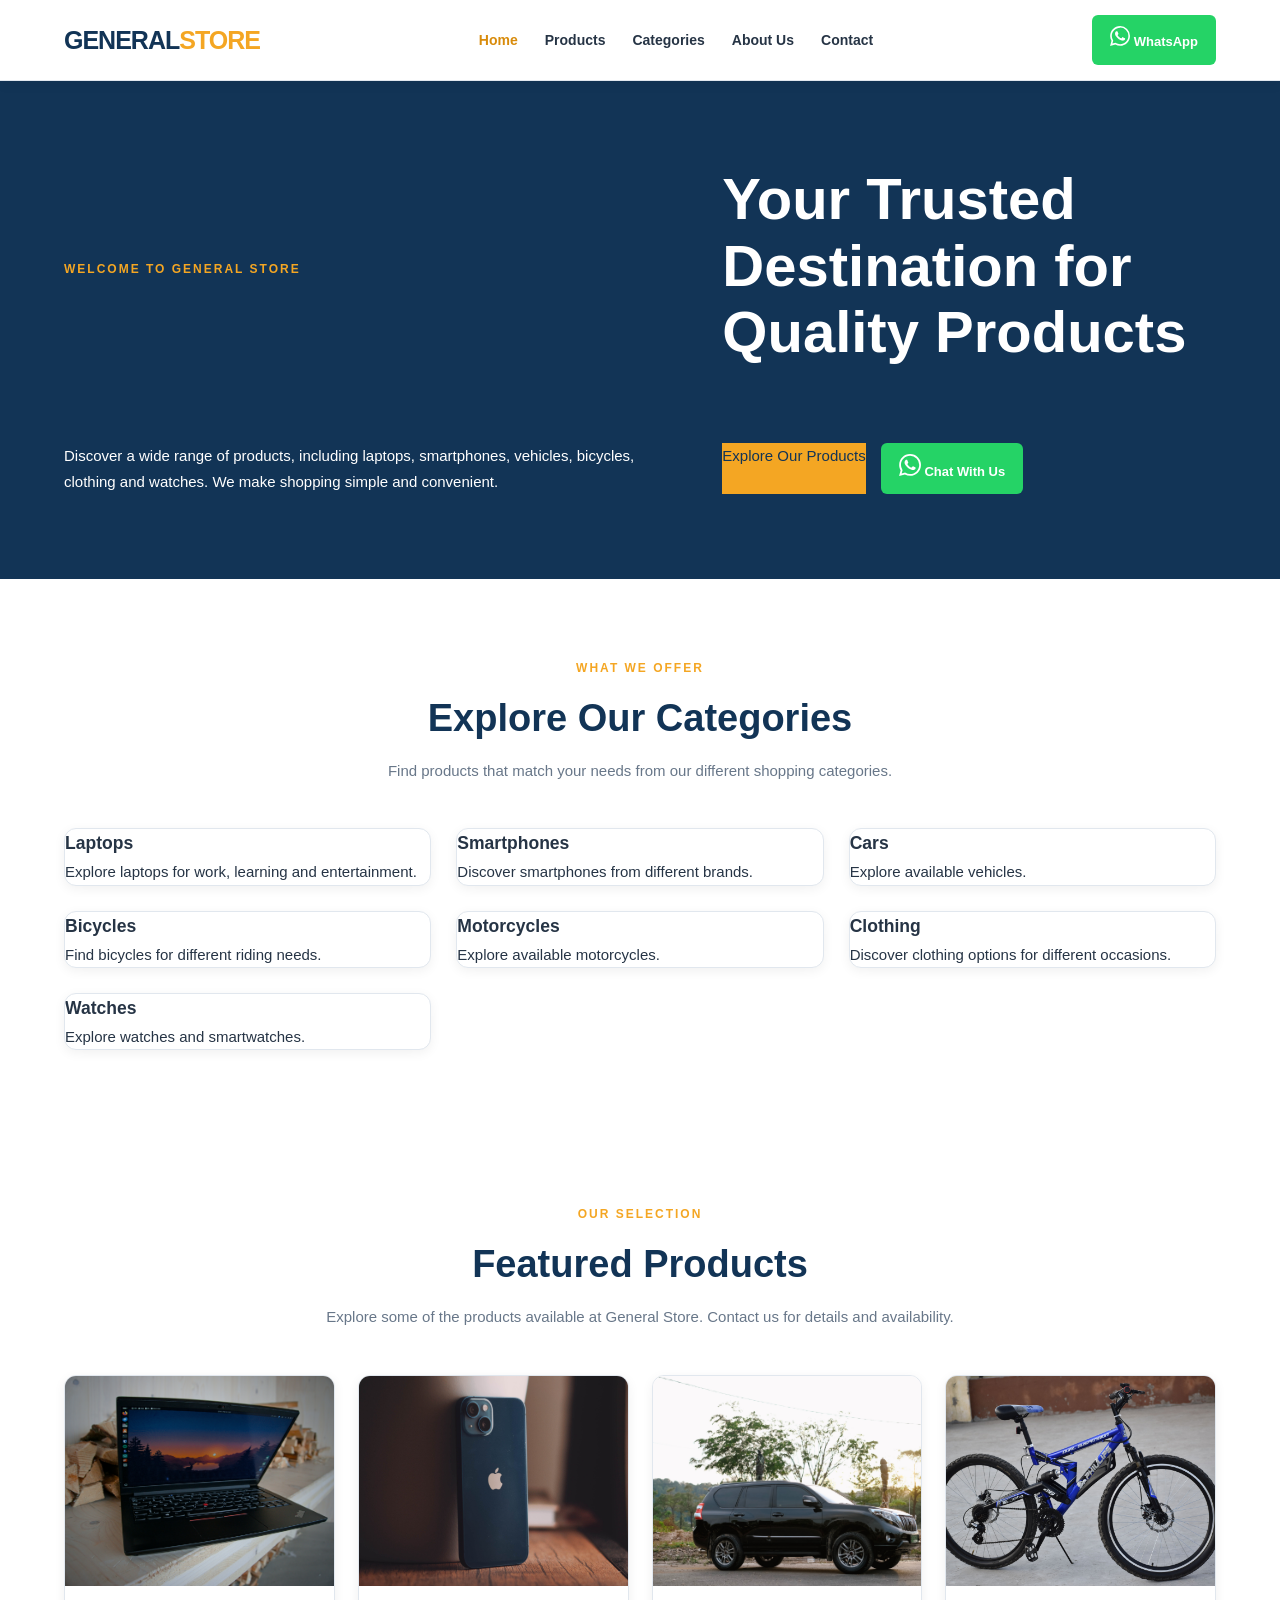
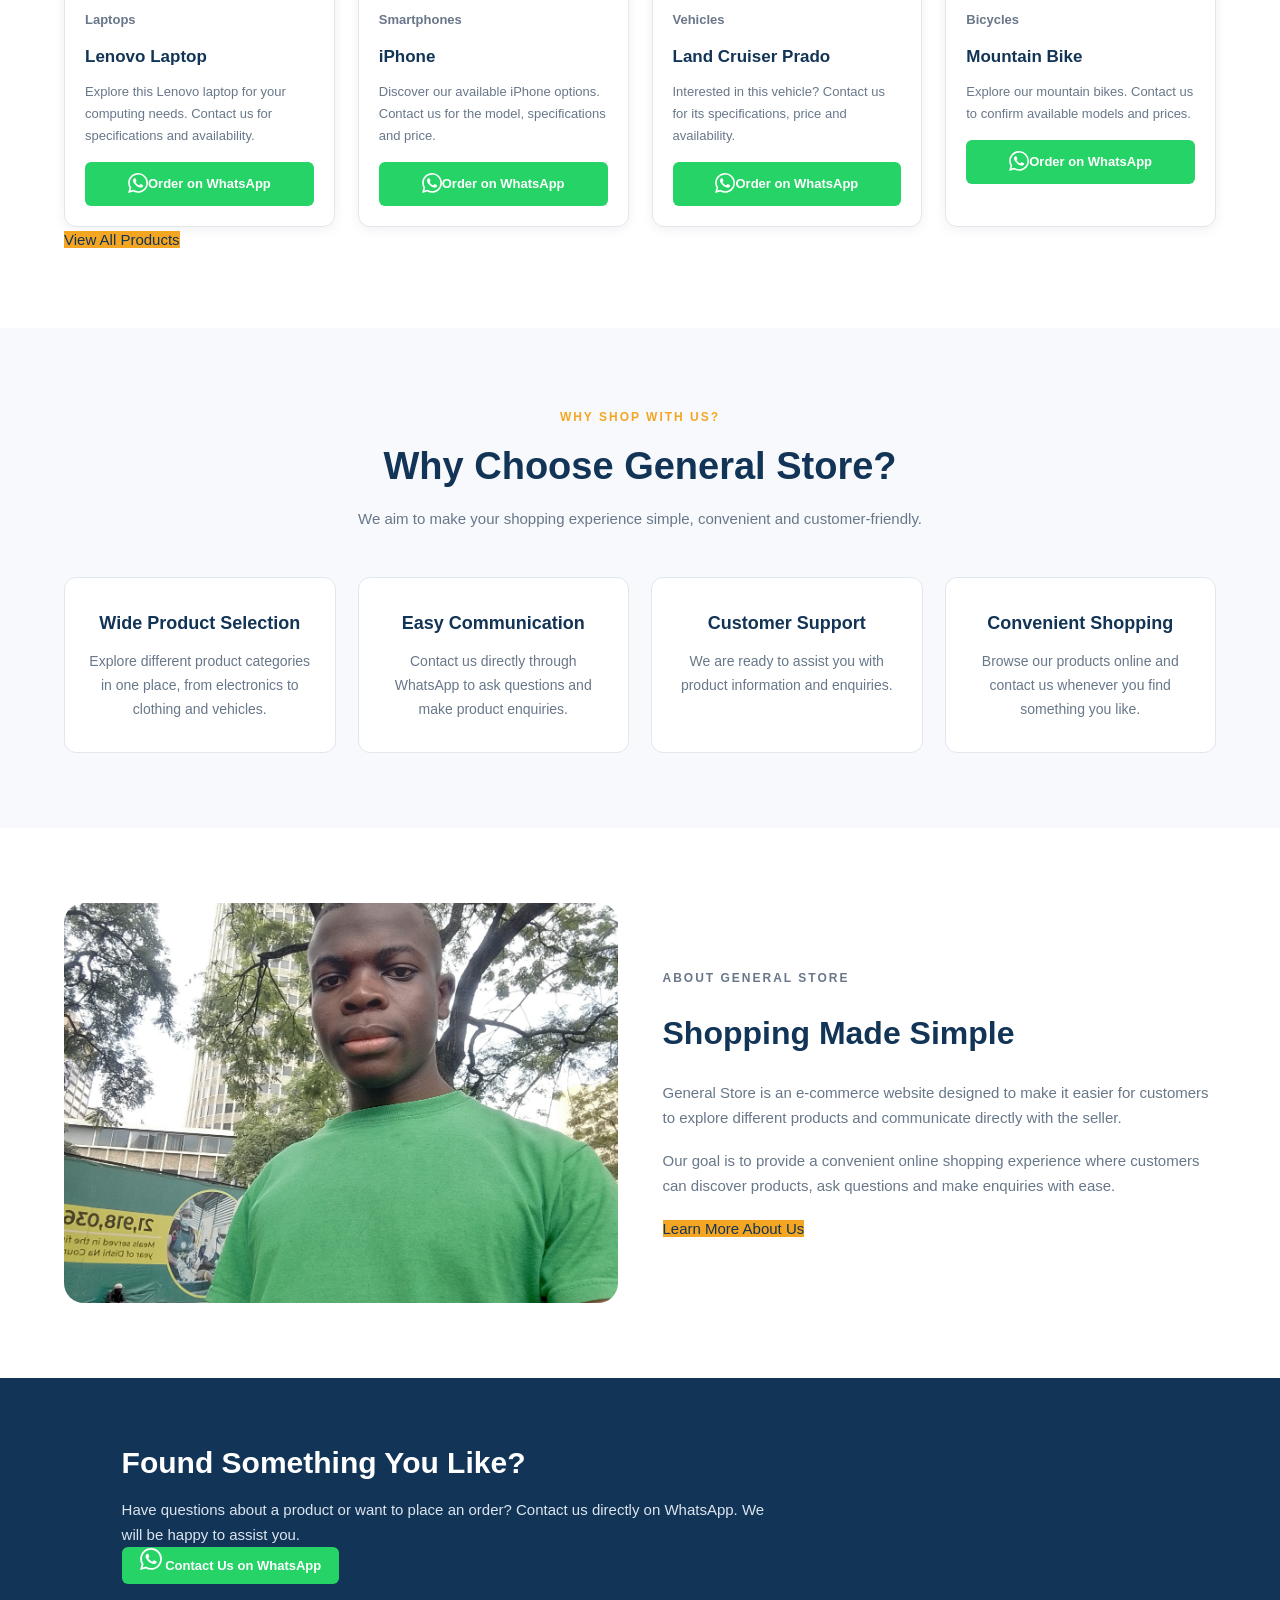
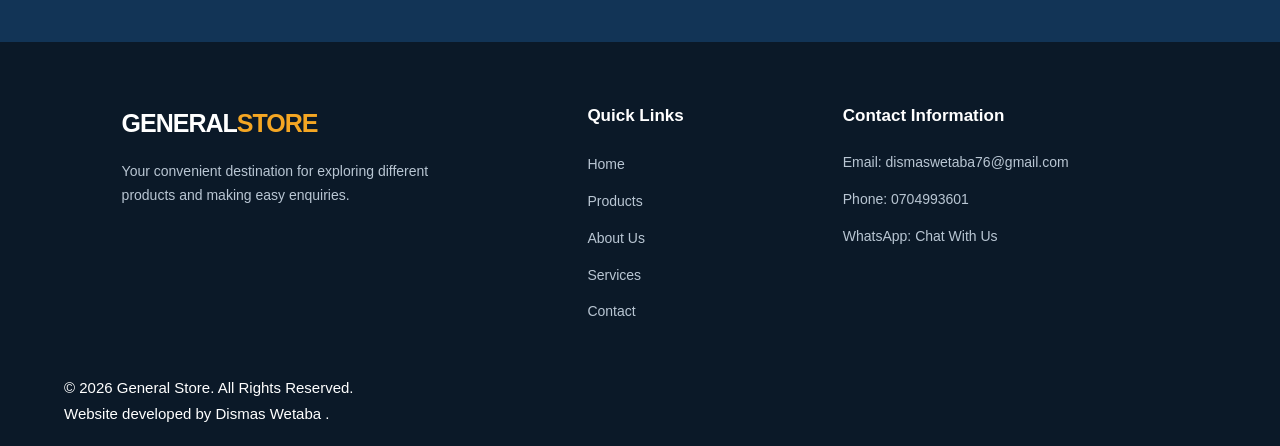
==== commit d79fa7e4: "Removed service link" ====
--- a/index.html
+++ b/index.html
@@ -48,10 +48,6 @@
 
                     <li>
                         <a href="about.html">About Us</a>
-                    </li>
-
-                    <li>
-                        <a href="services.html">Services</a>
                     </li>
 
                     <li>
